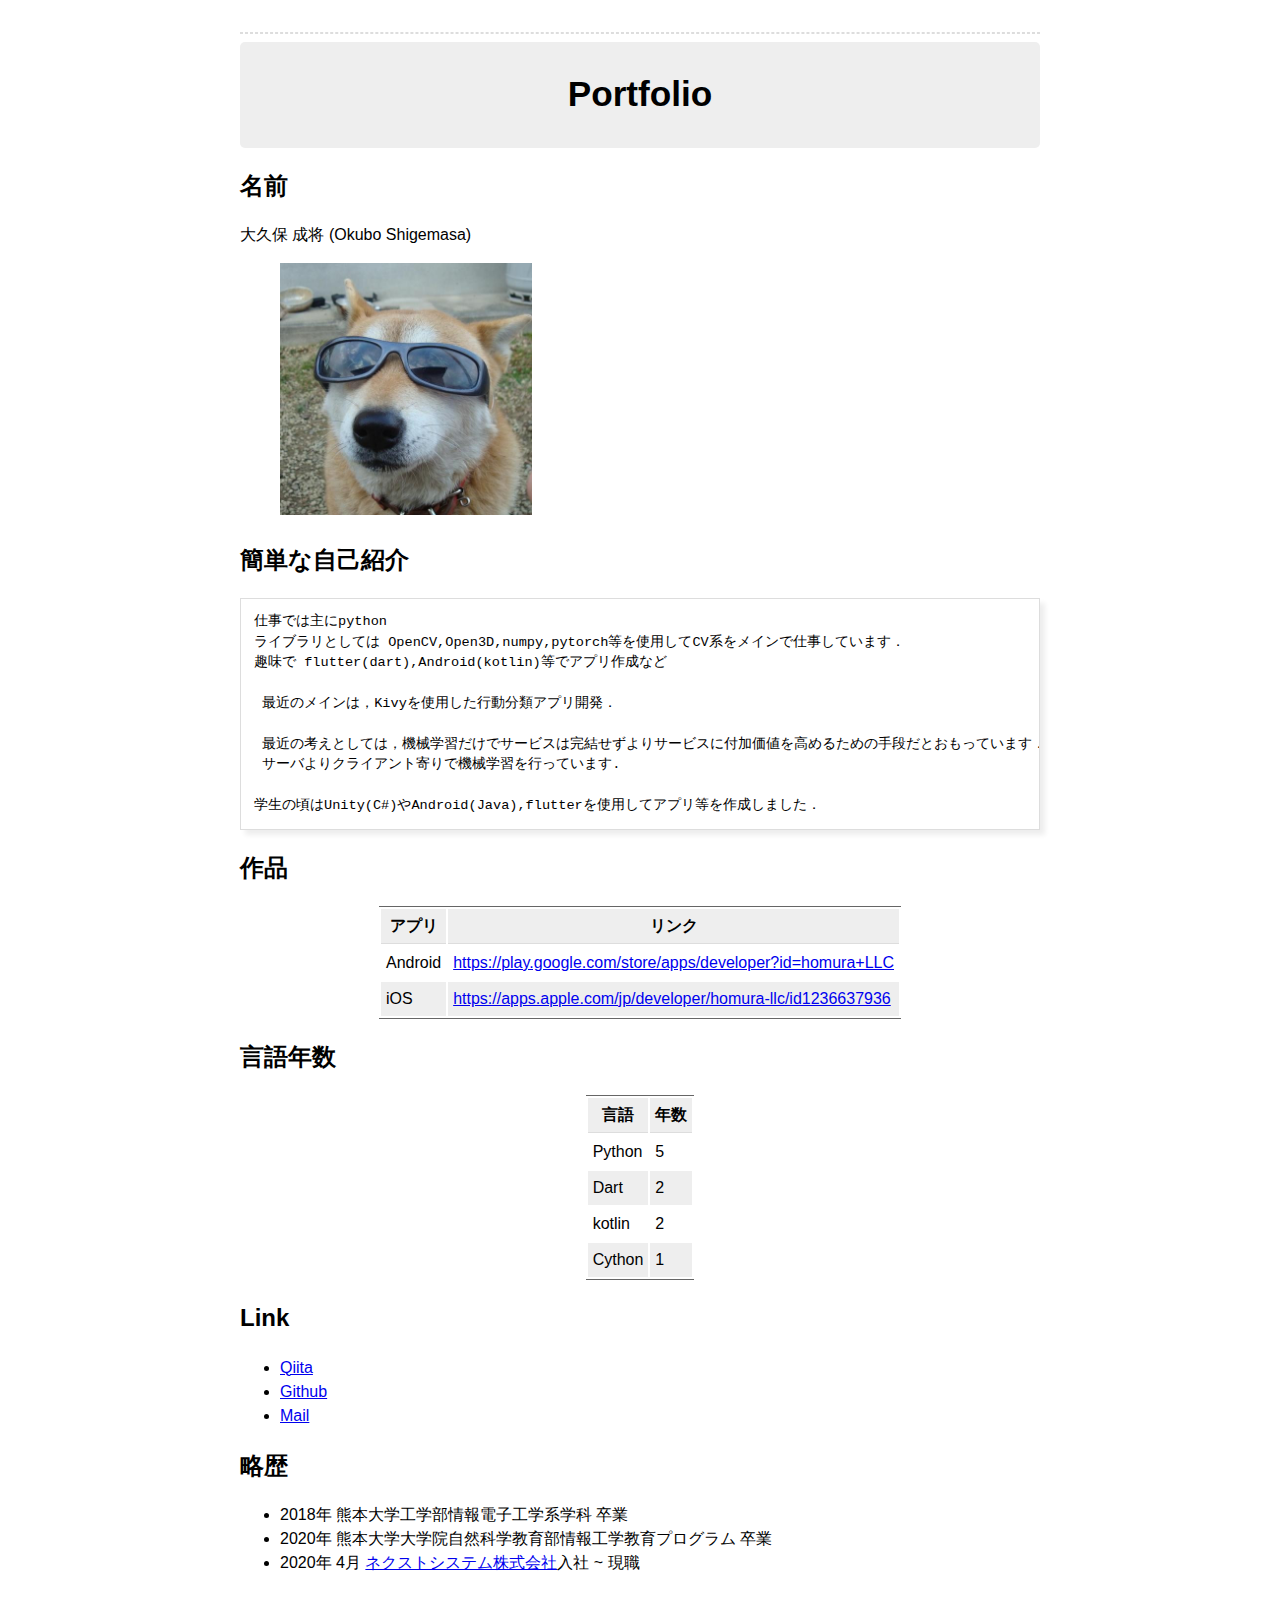
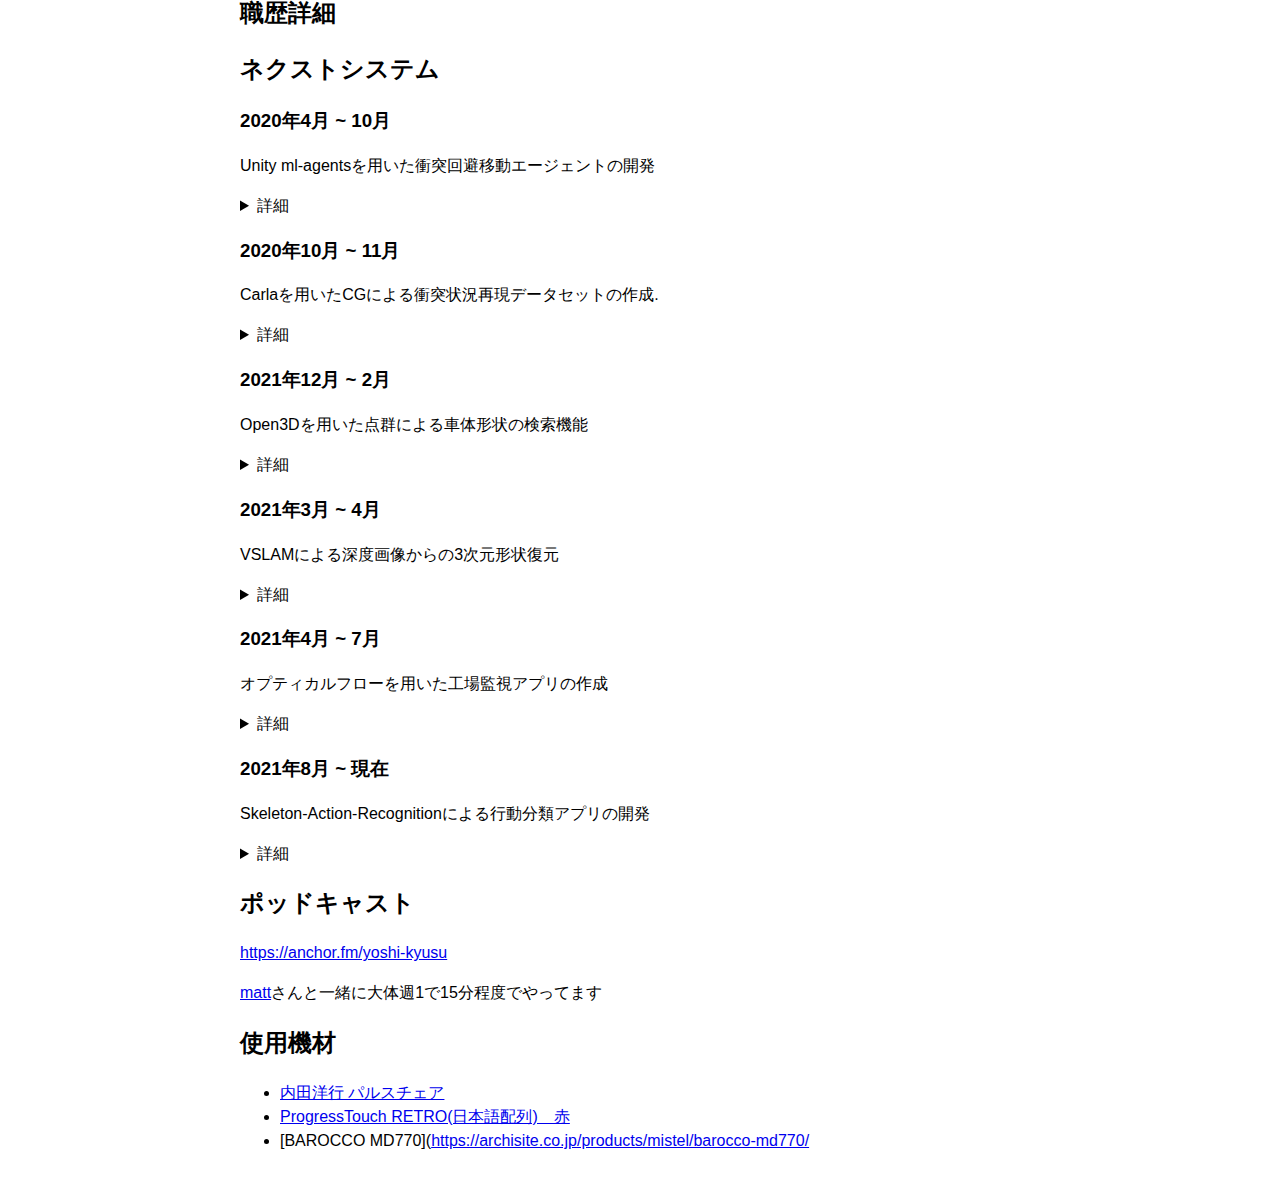
==== index.html @ 1620b9e2 "fix summary" ====
<!DOCTYPE html>
<html lang="ja-jp">
  <head>
    <meta charset="utf-8">
    <meta name="viewport" content="width=device-width, initial-scale=1">
    <title>Portfolio | ポートフォリオ</title>
    <link rel="stylesheet" href="/css/style.css" />
    <link rel="stylesheet" href="/css/fonts.css" />
    
  </head>

  <body>
    <nav>
    <ul class="menu">
      
    </ul>
    <hr/>
    </nav>

<div class="article-meta">
<h1><span class="title">Portfolio</span></h1>


</div>

<main>
<h2 id="名前">名前</h2>
<p>大久保 成将 (Okubo Shigemasa)</p>
<figure><img src="chao.jpg" width="35%"/>
</figure>

<h2 id="簡単な自己紹介">簡単な自己紹介</h2>
<pre tabindex="0"><code>仕事では主にpython 
ライブラリとしては OpenCV,Open3D,numpy,pytorch等を使用してCV系をメインで仕事しています．
趣味で flutter(dart),Android(kotlin)等でアプリ作成など

 最近のメインは，Kivyを使用した行動分類アプリ開発．
 
 最近の考えとしては，機械学習だけでサービスは完結せずよりサービスに付加価値を高めるための手段だとおもっています． 
 サーバよりクライアント寄りで機械学習を行っています.　

学生の頃はUnity(C#)やAndroid(Java),flutterを使用してアプリ等を作成しました．
</code></pre><h2 id="作品">作品</h2>
<table>
<thead>
<tr>
<th>アプリ</th>
<th>リンク</th>
</tr>
</thead>
<tbody>
<tr>
<td>Android</td>
<td><a href="https://play.google.com/store/apps/developer?id=homura+LLC">https://play.google.com/store/apps/developer?id=homura+LLC</a></td>
</tr>
<tr>
<td>iOS</td>
<td><a href="https://apps.apple.com/jp/developer/homura-llc/id1236637936">https://apps.apple.com/jp/developer/homura-llc/id1236637936</a></td>
</tr>
</tbody>
</table>
<h2 id="言語年数">言語年数</h2>
<table>
<thead>
<tr>
<th>言語</th>
<th>年数</th>
</tr>
</thead>
<tbody>
<tr>
<td>Python</td>
<td>5</td>
</tr>
<tr>
<td>Dart</td>
<td>2</td>
</tr>
<tr>
<td>kotlin</td>
<td>2</td>
</tr>
<tr>
<td>Cython</td>
<td>1</td>
</tr>
</tbody>
</table>
<h2 id="link">Link</h2>
<ul>
<li><a href="https://qiita.com/Alt_Shift_N">Qiita</a></li>
<li><a href="https://github.com/OhkuboSGMS">Github</a></li>
<li><a href="mailto:ginger.os777146th@gmail.com">Mail</a></li>
</ul>
<h2 id="略歴">略歴</h2>
<ul>
<li>2018年 熊本大学工学部情報電子工学系学科 卒業</li>
<li>2020年 熊本大学大学院自然科学教育部情報工学教育プログラム 卒業</li>
<li>2020年 4月 <a href="https://www.next-system.com/">ネクストシステム株式会社</a>入社 ~ 現職</li>
</ul>
<h2 id="職歴詳細">職歴詳細</h2>
<h2 id="ネクストシステム">ネクストシステム</h2>
<h3 id="2020年4月--10月">2020年4月 ~ 10月</h3>
<p>Unity ml-agentsを用いた衝突回避移動エージェントの開発</p>
<details>
  <summary>詳細</summary>
<p>　<a href="https://github.com/Unity-Technologies/ml-agents">Unity ml-agents</a>を使用して，6軸ロボットアームの衝突回避エージェント作成.
バージョンは　<a href="https://github.com/Unity-Technologies/ml-agents/releases/tag/0.15.0">Beta 0.15.0</a>付近を使用.</p>
<h2 id="概要">概要</h2>
<p>6軸ロボットの先端を目標に対して障害物を避けるように移動するエージェントを強化学習を用いて汎用的なモデルを作成する．</p>
<h2 id="具体的な内容">具体的な内容</h2>
<p>各アクチュエータの加速度を行動として，ロボットアームを移動させる．
　Unityの物理環境内において，衝突判定のシミュレーションを行い，学習する．
　状態は各アクチュエータの角度，レイの衝突判定などを使用．</p>
<h2 id="結果">結果</h2>
<p>ある程度決まった状況では回避行動が可能になったが汎用的な動きを学習はできなかった．
　Unityでデフォルトで用意されている学習アルゴリズムでトライするに終わったため，より様々な手法を調査，論文等もロボットアームに関連する
　情報をより集めたうえで，どう始めるかも含めて検討していければより良い結果が残せたのではないかと考えられる.</p>
<p>　入社途中から参画したプロジェクトのため，既に用意されている状況から頑張るしかない状態もあった．　</p>
<p>当時のml-agetnドキュメントを翻訳した記事:　<a href="https://qiita.com/Alt_Shift_N/items/2c37fbb26d739b7f3046">リンク</a></p>
<p>使用ソフトウェア</p>
<ul>
<li>Unity</li>
<li>FinalIK</li>
<li>python</li>
<li>pytorch</li>
<li><a href="https://github.com/openai/baselines">baselines</a></li>
</ul>
</details>
<h3 id="2020年10月--11月">2020年10月 ~ 11月</h3>
<p>Carlaを用いたCGによる衝突状況再現データセットの作成.</p>
<details>
  <summary>詳細</summary>
<h2 id="heading">Heading</h2>
<ol>
<li>An entry</li>
<li>list
<ul>
<li>With some</li>
<li>sub entries</li>
</ul>
</li>
</ol>
</details>
<h3 id="2021年12月--2月">2021年12月 ~ 2月</h3>
<p>Open3Dを用いた点群による車体形状の検索機能</p>
<details>
  <summary>詳細</summary>
<h2 id="heading-1">Heading</h2>
<ol>
<li>An entry</li>
<li>list
<ul>
<li>With some</li>
<li>sub entries</li>
</ul>
</li>
</ol>
</details>
<h3 id="2021年3月--4月">2021年3月 ~ 4月</h3>
<p>VSLAMによる深度画像からの3次元形状復元</p>
<details>
  <summary>詳細</summary>
<h2 id="heading-2">Heading</h2>
<ol>
<li>An entry</li>
<li>list
<ul>
<li>With some</li>
<li>sub entries</li>
</ul>
</li>
</ol>
</details>
<h3 id="2021年4月--7月">2021年4月 ~ 7月</h3>
<p>オプティカルフローを用いた工場監視アプリの作成</p>
<details>
  <summary>詳細</summary>
<h2 id="heading-3">Heading</h2>
<ol>
<li>An entry</li>
<li>list
<ul>
<li>With some</li>
<li>sub entries</li>
</ul>
</li>
</ol>
</details>
<h3 id="2021年8月--現在">2021年8月 ~ 現在</h3>
<p>Skeleton-Action-Recognitionによる行動分類アプリの開発</p>
<details>
  <summary>詳細</summary>
<h2 id="heading-4">Heading</h2>
<ol>
<li>An entry</li>
<li>list
<ul>
<li>With some</li>
<li>sub entries</li>
</ul>
</li>
</ol>
</details>
<h2 id="ポッドキャスト">ポッドキャスト</h2>
<p><a href="https://anchor.fm/yoshi-kyusu">https://anchor.fm/yoshi-kyusu</a></p>
<p><a href="https://twitter.com/matt76t">matt</a>さんと一緒に大体週1で15分程度でやってます</p>
<h2 id="使用機材">使用機材</h2>
<ul>
<li><a href="https://office.uchida.co.jp/products/pulse/">内田洋行 パルスチェア</a></li>
<li><a href="https://archisite.co.jp/products/archiss/progres-touch/retro-jp/">ProgressTouch RETRO(日本語配列)　赤</a></li>
<li>[BAROCCO MD770](<a href="https://archisite.co.jp/products/mistel/barocco-md770/">https://archisite.co.jp/products/mistel/barocco-md770/</a>
　</li>
</ul>

</main>

  <footer>
  
  
  </footer>
  </body>
</html>
---- css/style.css ----
body {
  max-width: 800px;
  margin: auto;
  padding: 1em;
  line-height: 1.5;
}

/* header and footer areas */
.menu { padding: 0; }
.menu li { display: inline-block; }
.article-meta, .menu a {
  text-decoration: none;
  background: #eee;
  padding: 5px;
  border-radius: 5px;
}
.menu, .article-meta, footer { text-align: center; }
.title { font-size: 1.1em; }
footer a { text-decoration: none; }
hr {
  border-style: dashed;
  color: #ddd;
}

/* code */
pre {
  border: 1px solid #ddd;
  box-shadow: 5px 5px 5px #eee;
  padding: 1em;
  overflow-x: auto;
}
code { background: #f9f9f9; }
pre code { background: none; }

/* misc elements */
img, iframe, video { max-width: 100%; }
main { hyphens: auto; }
blockquote {
  background: #f9f9f9;
  border-left: 5px solid #ccc;
  padding: 3px 1em 3px;
}

table {
  margin: auto;
  border-top: 1px solid #666;
  border-bottom: 1px solid #666;
}
table thead th { border-bottom: 1px solid #ddd; }
th, td { padding: 5px; }
thead, tfoot, tr:nth-child(even) { background: #eee; }
---- css/fonts.css ----
body {
  font-family: Optima, Candara, Calibri, Arial, sans-serif;
}
code {
  font-family: "Lucida Console", Monaco, monospace;
  font-size: 85%;
}
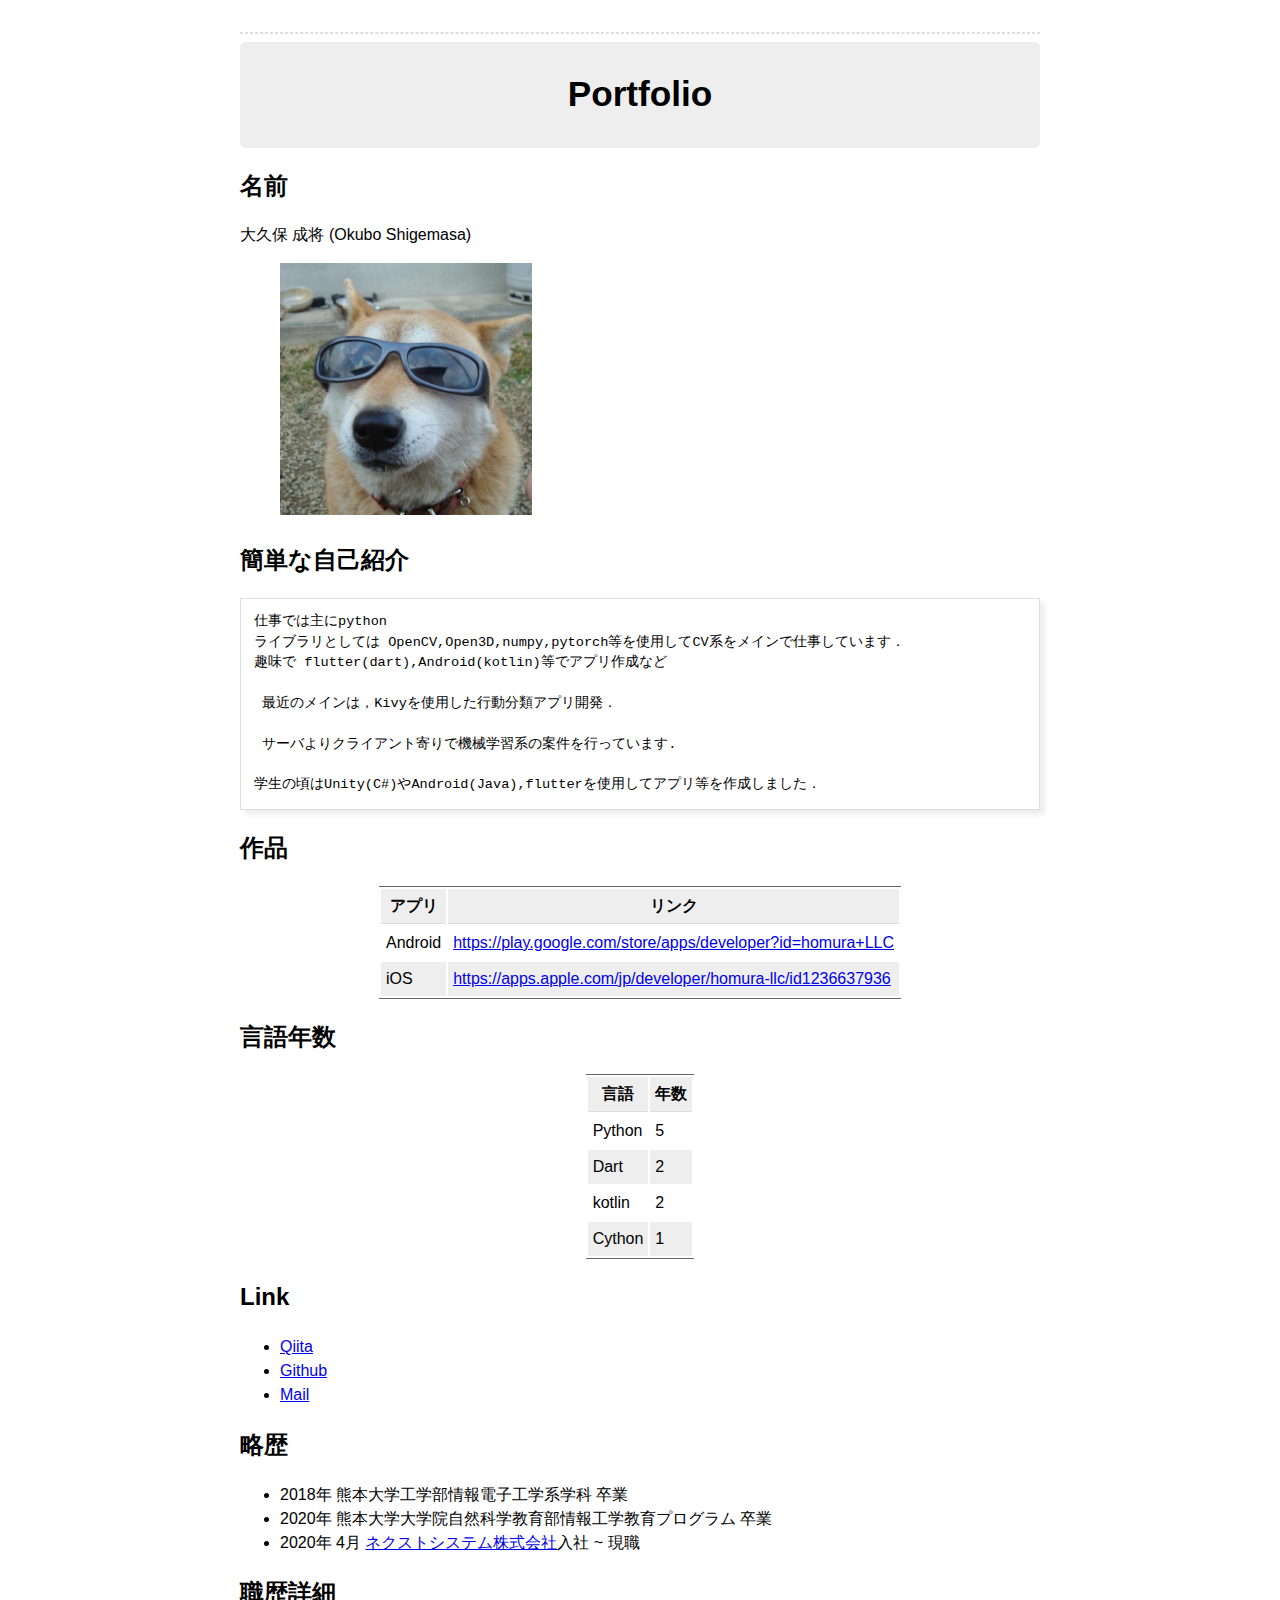
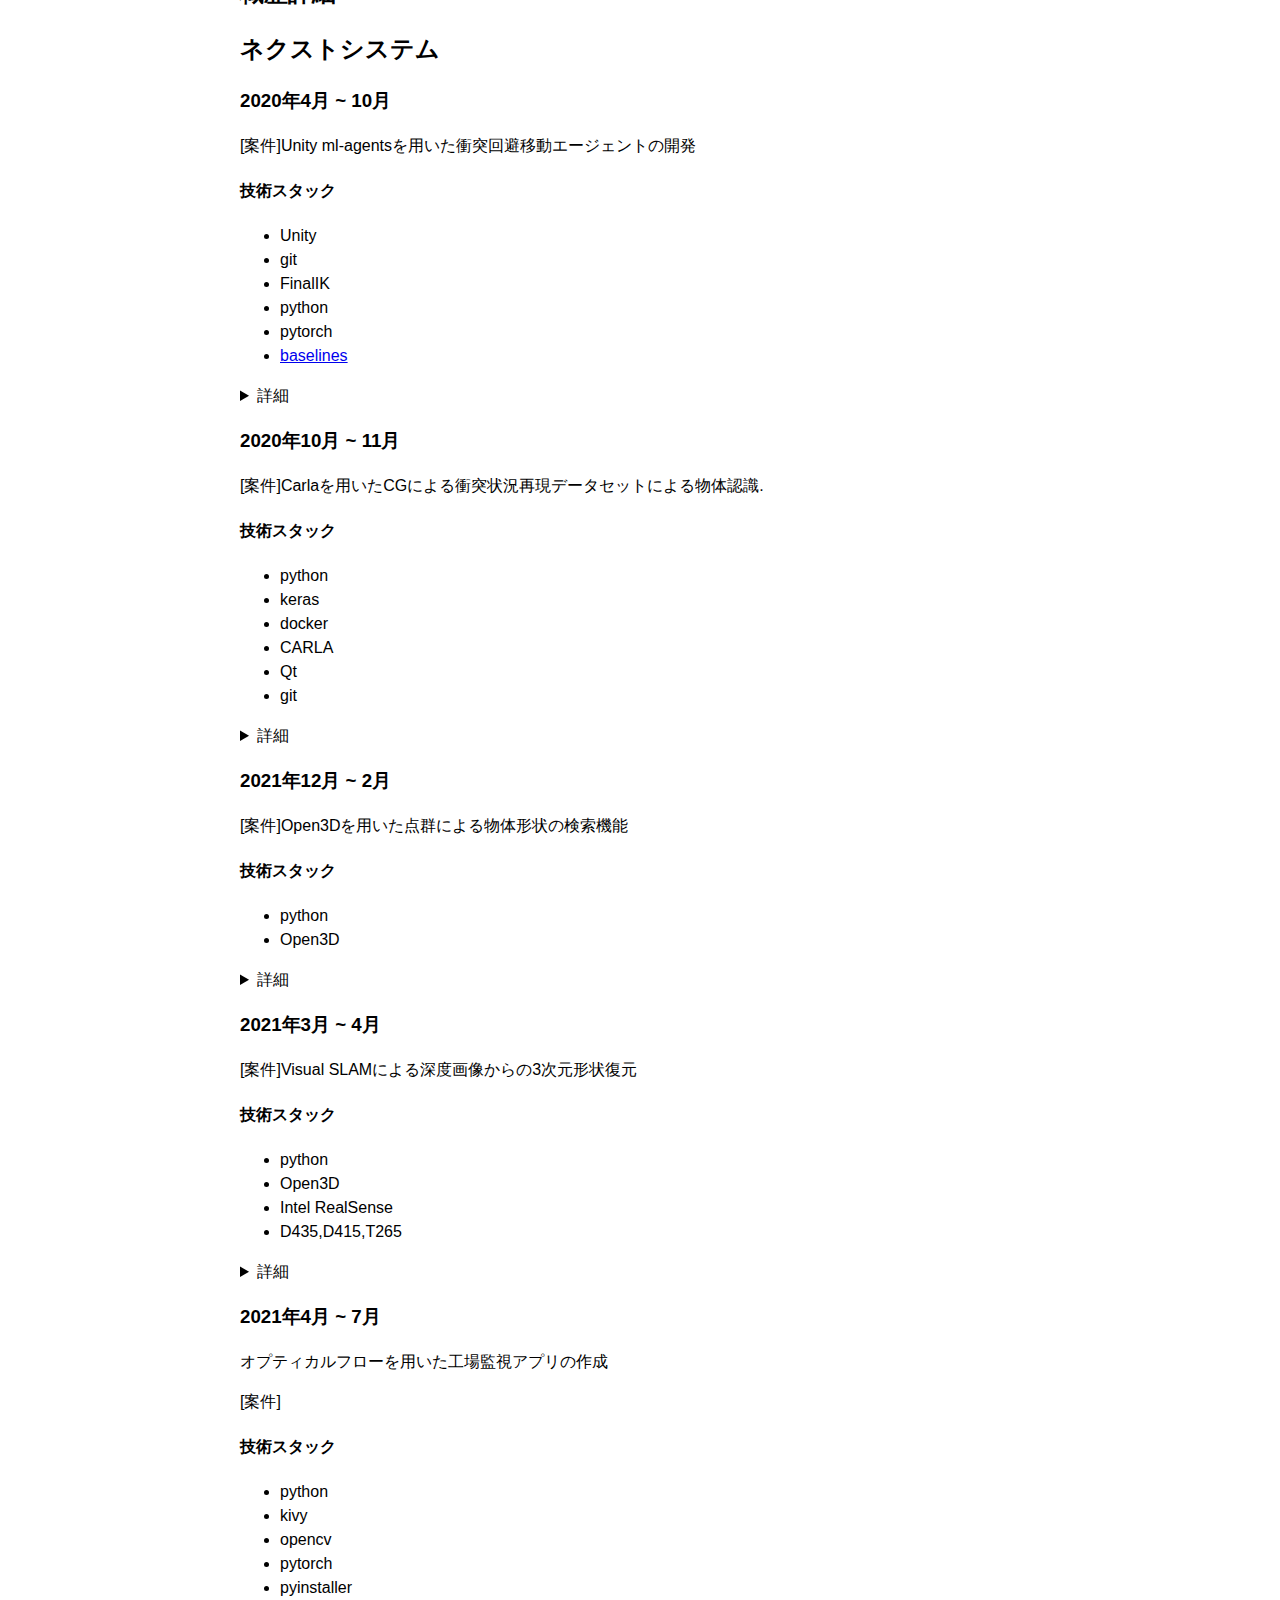
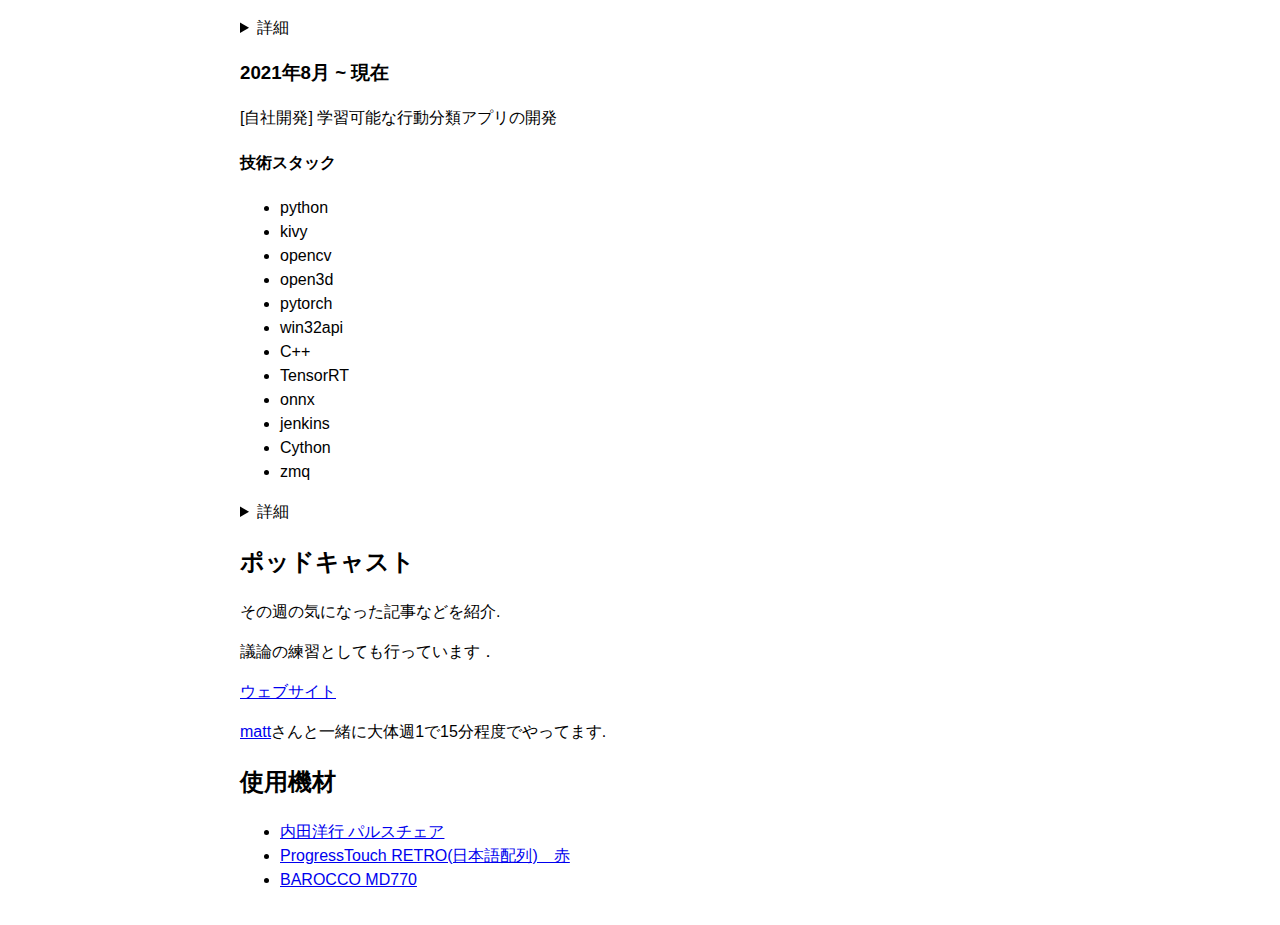
==== commit f6c4bae6: "add profile" ====
--- a/index.html
+++ b/index.html
@@ -36,8 +36,7 @@
 
  最近のメインは，Kivyを使用した行動分類アプリ開発．
  
- 最近の考えとしては，機械学習だけでサービスは完結せずよりサービスに付加価値を高めるための手段だとおもっています． 
- サーバよりクライアント寄りで機械学習を行っています.　
+ サーバよりクライアント寄りで機械学習系の案件を行っています.　
 
 学生の頃はUnity(C#)やAndroid(Java),flutterを使用してアプリ等を作成しました．
 </code></pre><h2 id="作品">作品</h2>
@@ -101,116 +100,349 @@
 <h2 id="職歴詳細">職歴詳細</h2>
 <h2 id="ネクストシステム">ネクストシステム</h2>
 <h3 id="2020年4月--10月">2020年4月 ~ 10月</h3>
-<p>Unity ml-agentsを用いた衝突回避移動エージェントの開発</p>
-<details>
-  <summary>詳細</summary>
-<p>　<a href="https://github.com/Unity-Technologies/ml-agents">Unity ml-agents</a>を使用して，6軸ロボットアームの衝突回避エージェント作成.
-バージョンは　<a href="https://github.com/Unity-Technologies/ml-agents/releases/tag/0.15.0">Beta 0.15.0</a>付近を使用.</p>
-<h2 id="概要">概要</h2>
-<p>6軸ロボットの先端を目標に対して障害物を避けるように移動するエージェントを強化学習を用いて汎用的なモデルを作成する．</p>
-<h2 id="具体的な内容">具体的な内容</h2>
-<p>各アクチュエータの加速度を行動として，ロボットアームを移動させる．
-　Unityの物理環境内において，衝突判定のシミュレーションを行い，学習する．
-　状態は各アクチュエータの角度，レイの衝突判定などを使用．</p>
-<h2 id="結果">結果</h2>
-<p>ある程度決まった状況では回避行動が可能になったが汎用的な動きを学習はできなかった．
-　Unityでデフォルトで用意されている学習アルゴリズムでトライするに終わったため，より様々な手法を調査，論文等もロボットアームに関連する
-　情報をより集めたうえで，どう始めるかも含めて検討していければより良い結果が残せたのではないかと考えられる.</p>
-<p>　入社途中から参画したプロジェクトのため，既に用意されている状況から頑張るしかない状態もあった．　</p>
-<p>当時のml-agetnドキュメントを翻訳した記事:　<a href="https://qiita.com/Alt_Shift_N/items/2c37fbb26d739b7f3046">リンク</a></p>
-<p>使用ソフトウェア</p>
+<p>[案件]Unity ml-agentsを用いた衝突回避移動エージェントの開発</p>
+<h4 id="技術スタック">技術スタック</h4>
 <ul>
 <li>Unity</li>
+<li>git</li>
 <li>FinalIK</li>
 <li>python</li>
 <li>pytorch</li>
 <li><a href="https://github.com/openai/baselines">baselines</a></li>
 </ul>
+<details>
+  <summary>詳細</summary>
+<p><a href="https://github.com/Unity-Technologies/ml-agents">Unity ml-agents</a>を使用して，6軸ロボットアームの衝突回避エージェント作成.
+バージョンは <a href="https://github.com/Unity-Technologies/ml-agents/releases/tag/0.15.0">Beta 0.15.0</a>付近を使用.</p>
+<h4 id="概要">概要</h4>
+<p>6軸ロボットの先端を目標に対して障害物を避けるように移動するエージェントを強化学習を用いて汎用的なモデルを作成する．</p>
+<h4 id="具体的な内容">具体的な内容</h4>
+<p>各アクチュエータの加速度を行動として，ロボットアームを移動させる．
+Unityの物理環境内において，衝突判定のシミュレーションを行い，学習する．
+状態は各アクチュエータの角度，レイの衝突判定などを使用．</p>
+<h4 id="チーム構成">チーム構成</h4>
+<table>
+<thead>
+<tr>
+<th>役割</th>
+<th>人数</th>
+</tr>
+</thead>
+<tbody>
+<tr>
+<td>マネージャ</td>
+<td>1</td>
+</tr>
+<tr>
+<td>エンジニア</td>
+<td>2</td>
+</tr>
+</tbody>
+</table>
+<h4 id="結果">結果</h4>
+<p>ある程度決まった状況では回避行動が可能になったが汎用的な動きを学習はできなかった．
+Unityでデフォルトで用意されている学習アルゴリズムでトライするに終わったため，より様々な手法を調査，論文等もロボットアームに関連する
+情報をより集めたうえで，どう始めるかも含めて検討していければより良い結果が残せたのではないかと考えられる.</p>
+<p>入社途中から参画したプロジェクトのため，既に用意されている状況から頑張るしかない状態もあった．</p>
+<p>当時のml-agentドキュメントを翻訳した記事: <a href="https://qiita.com/Alt_Shift_N/items/2c37fbb26d739b7f3046">リンク</a></p>
 </details>
 <h3 id="2020年10月--11月">2020年10月 ~ 11月</h3>
-<p>Carlaを用いたCGによる衝突状況再現データセットの作成.</p>
-<details>
-  <summary>詳細</summary>
-<h2 id="heading">Heading</h2>
-<ol>
-<li>An entry</li>
-<li>list
-<ul>
-<li>With some</li>
-<li>sub entries</li>
-</ul>
-</li>
-</ol>
+<p>[案件]Carlaを用いたCGによる衝突状況再現データセットによる物体認識.</p>
+<h4 id="技術スタック-1">技術スタック</h4>
+<ul>
+<li>python</li>
+<li>keras</li>
+<li>docker</li>
+<li>CARLA</li>
+<li>Qt</li>
+<li>git</li>
+</ul>
+<details>
+  <summary>詳細</summary>
+<h4 id="概要-1">概要</h4>
+<p>車載カメラによる発生しづらいシチュエーションデータをCGによる作成,精度向上検証.</p>
+<p>途中参加.</p>
+<h4 id="具体的な内容-1">具体的な内容</h4>
+<p>接触事故といった現実では 収集が難しい画像データを
+Unreal Engine製の自動運転フレームワークワークであるCARLAを用いて，現実的なCGデータとして生成．</p>
+<p>生成したCGデータを元データにミックスすることで精度向上を図る．</p>
+<p>主に，精度向上の指標確認機能，データセット品質確認，統計情報収集機能等を作成．</p>
+<h4 id="チーム構成-1">チーム構成</h4>
+<table>
+<thead>
+<tr>
+<th>役割</th>
+<th>人数</th>
+</tr>
+</thead>
+<tbody>
+<tr>
+<td>マネージャ</td>
+<td>1</td>
+</tr>
+<tr>
+<td>エンジニア</td>
+<td>3</td>
+</tr>
+<tr>
+<td>CGエンジニア</td>
+<td>1</td>
+</tr>
+</tbody>
+</table>
+<h4 id="結論">結論</h4>
+<p>このプロジェクトもまた途中参加のプロジェクトでプチ炎上気味だった．
+現実世界の映像とCG世界の間の誤差が大きく，目的となる現実世界での検出精度がなかなか上がらなかった．</p>
+<p>プログラム自体のバグ等もあり，前提とする環境自体の間違いやアノテーションの特殊性など要因となりうる原因は
+多岐にわたるため，それぞれについて報告して完了．</p>
 </details>
 <h3 id="2021年12月--2月">2021年12月 ~ 2月</h3>
-<p>Open3Dを用いた点群による車体形状の検索機能</p>
-<details>
-  <summary>詳細</summary>
-<h2 id="heading-1">Heading</h2>
-<ol>
-<li>An entry</li>
-<li>list
-<ul>
-<li>With some</li>
-<li>sub entries</li>
-</ul>
-</li>
-</ol>
+<p>[案件]Open3Dを用いた点群による物体形状の検索機能</p>
+<h4 id="技術スタック-2">技術スタック</h4>
+<ul>
+<li>python</li>
+<li>Open3D</li>
+</ul>
+<details>
+  <summary>詳細</summary>
+<h4 id="概要-2">概要</h4>
+<p>ICP位置合わせやFPFH特徴量等の古典的なアルゴリズムを用いて，物体形状検索システムを開発.</p>
+<h4 id="具体的な内容-2">具体的な内容</h4>
+<p>3Dメッシュデータ間の比較可能な機能を検討，作成．
+検索が可能になることによって，メッシュデータ付随する付加情報を取得可能．
+新規メッシュデータを作成時に以前のデータを参考にできるシステムが作成可能になる．</p>
+<p>Open3Dに実装されている位置合わせアルゴリズム，KDTree,FLANN,視覚化機能等を活用し開発．
+クライアントと開発の進捗状況の報告，方向性の検討等も行った．</p>
+<p>開発は1人で行った．</p>
+<h4 id="チーム構成-2">チーム構成</h4>
+<table>
+<thead>
+<tr>
+<th>役割</th>
+<th>人数</th>
+</tr>
+</thead>
+<tbody>
+<tr>
+<td>マネージャ</td>
+<td>1</td>
+</tr>
+<tr>
+<td>エンジニア</td>
+<td>1</td>
+</tr>
+</tbody>
+</table>
+<h4 id="結果-1">結果</h4>
+<p>最終的にpythonのCLIプログラムとして，まとめて納品．
+クライアントに満足してもらう結果が得られた．</p>
+<h4 id="参考資料">参考資料</h4>
+<table>
+<thead>
+<tr>
+<th>title</th>
+<th>url</th>
+</tr>
+</thead>
+<tbody>
+<tr>
+<td>3次元レジストレーションの基礎とOpen3Dを用いた3次元点群処理</td>
+<td><a href="https://www.slideshare.net/ttamaki/3open3d3">https://www.slideshare.net/ttamaki/3open3d3</a></td>
+</tr>
+<tr>
+<td>Open3D Doc</td>
+<td>　doc</td>
+</tr>
+<tr>
+<td>物体認識のための3次元特徴量とその周辺</td>
+<td><a href="http://isl.sist.chukyo-u.ac.jp/Archives/Nagoya-CV-PRML-2015March-Hashimoto.pdf">http://isl.sist.chukyo-u.ac.jp/Archives/Nagoya-CV-PRML-2015March-Hashimoto.pdf</a></td>
+</tr>
+</tbody>
+</table>
 </details>
 <h3 id="2021年3月--4月">2021年3月 ~ 4月</h3>
-<p>VSLAMによる深度画像からの3次元形状復元</p>
-<details>
-  <summary>詳細</summary>
-<h2 id="heading-2">Heading</h2>
-<ol>
-<li>An entry</li>
-<li>list
-<ul>
-<li>With some</li>
-<li>sub entries</li>
-</ul>
-</li>
-</ol>
+<p>[案件]Visual SLAMによる深度画像からの3次元形状復元</p>
+<h4 id="技術スタック-3">技術スタック</h4>
+<ul>
+<li>python</li>
+<li>Open3D</li>
+<li>Intel RealSense</li>
+<li>D435,D415,T265</li>
+</ul>
+<details>
+  <summary>詳細</summary>
+<h4 id="概要-3">概要</h4>
+<p>RealSenseを用いたRGBD動画像+トラッキングデータからローカルデバイスでの物体形状の3D復元.</p>
+<h4 id="具体的な内容-3">具体的な内容</h4>
+<p>ノートPCにに取り付けられたデプスセンサ(D415,D435)とトラッキングセンサ(T265)を用いて
+RGBDとPoseを取得.</p>
+<p>センサデータをOpen3DのReconstruction Systemを用いて3Dメッシュを生成．</p>
+<p>スキャンデータから生成したメッシュと元のCADデータを位置合わせして比較する．</p>
+<p>一連の作業をアプリケーションとして動作するよう作成．</p>
+<h4 id="チーム構成-3">チーム構成</h4>
+<table>
+<thead>
+<tr>
+<th>役割</th>
+<th>人数</th>
+</tr>
+</thead>
+<tbody>
+<tr>
+<td>マネージャ</td>
+<td>1</td>
+</tr>
+<tr>
+<td>エンジニア</td>
+<td>2</td>
+</tr>
+</tbody>
+</table>
+<h4 id="結論-1">結論</h4>
+<p>スキャン対象の物体の反射率や表面のテクスチャ，形状等によって生成データの
+精度が全くことなるため，できるだけテストケースの物体で正常にスキャンできるようパラメータを調整.
+納品．</p>
 </details>
 <h3 id="2021年4月--7月">2021年4月 ~ 7月</h3>
 <p>オプティカルフローを用いた工場監視アプリの作成</p>
-<details>
-  <summary>詳細</summary>
-<h2 id="heading-3">Heading</h2>
-<ol>
-<li>An entry</li>
-<li>list
-<ul>
-<li>With some</li>
-<li>sub entries</li>
-</ul>
-</li>
-</ol>
+<p>[案件]</p>
+<h4 id="技術スタック-4">技術スタック</h4>
+<ul>
+<li>python</li>
+<li>kivy</li>
+<li>opencv</li>
+<li>pytorch</li>
+<li>pyinstaller</li>
+</ul>
+<details>
+  <summary>詳細</summary>
+<h4 id="概要-4">概要</h4>
+<p>工場の誤動作検出アプリケーションの作成.</p>
+<h4 id="具体的な内容-4">具体的な内容</h4>
+<p>工場内の作業レーンが誤動作でストップする問題があり，問題を検出するアプリケーションを作成．
+画像ベースの異常検出等のアルゴリズム等を検討．
+最終的にオプティカルフローによる移動検出による停止検出でアプリケーションを作成．
+アプリケーションを作成するにあたって，pythonでGUIアプリを作成可能なkivyを採用．</p>
+<p>アプリ内でIPカメラ設定機能，検出機能，検出結果を出力等の監視アプリとしての一通りの機能を作成．
+検出箇所のマスク機能，クロップ機能なども開発．
+opencvでcudaの機能を使うため，cudaをwindowsでカスタムでビルド.
+アプリケーションとして納品する際にはpyinstallerを用いてビルド，exe形式で納品．</p>
+<p>同案件に参加した新入社員に対しても指導を行う．</p>
+<p>開発のメインを担当.</p>
+<h4 id="チーム構成-4">チーム構成</h4>
+<table>
+<thead>
+<tr>
+<th>役割</th>
+<th>人数</th>
+</tr>
+</thead>
+<tbody>
+<tr>
+<td>マネージャ</td>
+<td>1</td>
+</tr>
+<tr>
+<td>エンジニア</td>
+<td>2</td>
+</tr>
+</tbody>
+</table>
+<h4 id="結論-2">結論</h4>
+<p>GUIアプリケーションとして納品．
+クライアントに満足してもらえる結果が得られた．
+アプリケーションとして必要なGUIの構造，os周辺，デバイス，動画コーデックなど総合的なスキルが必要となり，本案件で
+かなり広範囲の経験と知見が得られた．
+このアプリは次に紹介する自社開発の原型ともなるアプリケーションになった．</p>
 </details>
 <h3 id="2021年8月--現在">2021年8月 ~ 現在</h3>
-<p>Skeleton-Action-Recognitionによる行動分類アプリの開発</p>
-<details>
-  <summary>詳細</summary>
-<h2 id="heading-4">Heading</h2>
-<ol>
-<li>An entry</li>
-<li>list
-<ul>
-<li>With some</li>
-<li>sub entries</li>
-</ul>
-</li>
-</ol>
+<p>[自社開発]  学習可能な行動分類アプリの開発</p>
+<h4 id="技術スタック-5">技術スタック</h4>
+<ul>
+<li>python</li>
+<li>kivy</li>
+<li>opencv</li>
+<li>open3d</li>
+<li>pytorch</li>
+<li>win32api</li>
+<li>C++</li>
+<li>TensorRT</li>
+<li>onnx</li>
+<li>jenkins</li>
+<li>Cython</li>
+<li>zmq</li>
+</ul>
+<details>
+  <summary>詳細</summary>
+<h4 id="概要-5">概要</h4>
+<p>ユーザ側でローカルに行動分類のアノテーション，学習，推論が可能なオールインワンアプリケーションの開発.</p>
+<h4 id="具体的な内容-5">具体的な内容</h4>
+<p>骨格推定を利用した行動分類アプリケーションの開発を目的として，
+解決タスクの調査，アルゴリズムの調査，検討，アプリケーション設計，実装，GUI作成，ビルドなど</p>
+<p>アプリケーションの作成にあたって必要となる作業を最初から終わりまですべてにメインで関わりました．</p>
+<h5 id="20218--10">2021/8 ~ 10</h5>
+<p>行動分類アルゴリズムの調査，動作検討</p>
+<h4 id="202111">2021/11</h4>
+<p>データ構造，変換機能，学習機能設計，実装</p>
+<h4 id="202212-1">2022/12 ~1</h4>
+<p>アプリケーションのドラフトをkivyで作成．アプリケーション構成の設計，実装</p>
+<p>案件で実際に利用，フィードバックをもらいなら実装を進めていく</p>
+<h4 id="20222--3">2022/2 ~ 3</h4>
+<p>デザイナーにGUIのデザインを調整してもらう．提供された画面に従って，GUIを修正．</p>
+<h4 id="20224--5">2022/4 ~ 5</h4>
+<p>アプリの動作の問題や機能の改善，マニュアルの作成等4~5人で修正を行う．
+jenkinsによるアプリケーションの自動ビルド機能の導入，スクリプトによりビルド処理の書き出し，
+giteaを用いたissueベースでの機能改善等.</p>
+<h4 id="20226--現在">2022/6 ~ 現在</h4>
+<p>2022年5月製品版公開,発売.
+現在も機能追加，バグ修正等をメインで継続.
+さらなる作業解析のアルゴリズム等の調査も継続中.</p>
+<h4 id="チーム構成-5">チーム構成</h4>
+<p>時期によって変動あり.</p>
+<table>
+<thead>
+<tr>
+<th>役割</th>
+<th>人数</th>
+</tr>
+</thead>
+<tbody>
+<tr>
+<td>マネージャ</td>
+<td>1</td>
+</tr>
+<tr>
+<td>エンジニア</td>
+<td>2~ 4</td>
+</tr>
+<tr>
+<td>広報</td>
+<td>2</td>
+</tr>
+<tr>
+<td>デザイナ</td>
+<td>2</td>
+</tr>
+<tr>
+<td>ローカライズ</td>
+<td>1</td>
+</tr>
+</tbody>
+</table>
+<h4 id="結論-3">結論</h4>
+<p>アプリケーションを製品としてパブリッシュ,本格的な複数人でのチーム開発を行う．</p>
+<p>問題の切り出しや再現方法，説明の仕方等，他人への情報の伝え方の難しさ，考え方の違い等を実感．</p>
 </details>
 <h2 id="ポッドキャスト">ポッドキャスト</h2>
-<p><a href="https://anchor.fm/yoshi-kyusu">https://anchor.fm/yoshi-kyusu</a></p>
-<p><a href="https://twitter.com/matt76t">matt</a>さんと一緒に大体週1で15分程度でやってます</p>
+<p>その週の気になった記事などを紹介.</p>
+<p>議論の練習としても行っています．</p>
+<p><a href="https://anchor.fm/yoshi-kyusu">ウェブサイト</a></p>
+<p><a href="https://twitter.com/matt76t">matt</a>さんと一緒に大体週1で15分程度でやってます.</p>
 <h2 id="使用機材">使用機材</h2>
 <ul>
 <li><a href="https://office.uchida.co.jp/products/pulse/">内田洋行 パルスチェア</a></li>
 <li><a href="https://archisite.co.jp/products/archiss/progres-touch/retro-jp/">ProgressTouch RETRO(日本語配列)　赤</a></li>
-<li>[BAROCCO MD770](<a href="https://archisite.co.jp/products/mistel/barocco-md770/">https://archisite.co.jp/products/mistel/barocco-md770/</a>
-　</li>
+<li><a href="https://archisite.co.jp/products/mistel/barocco-md770/">BAROCCO MD770</a></li>
 </ul>
 
 </main>
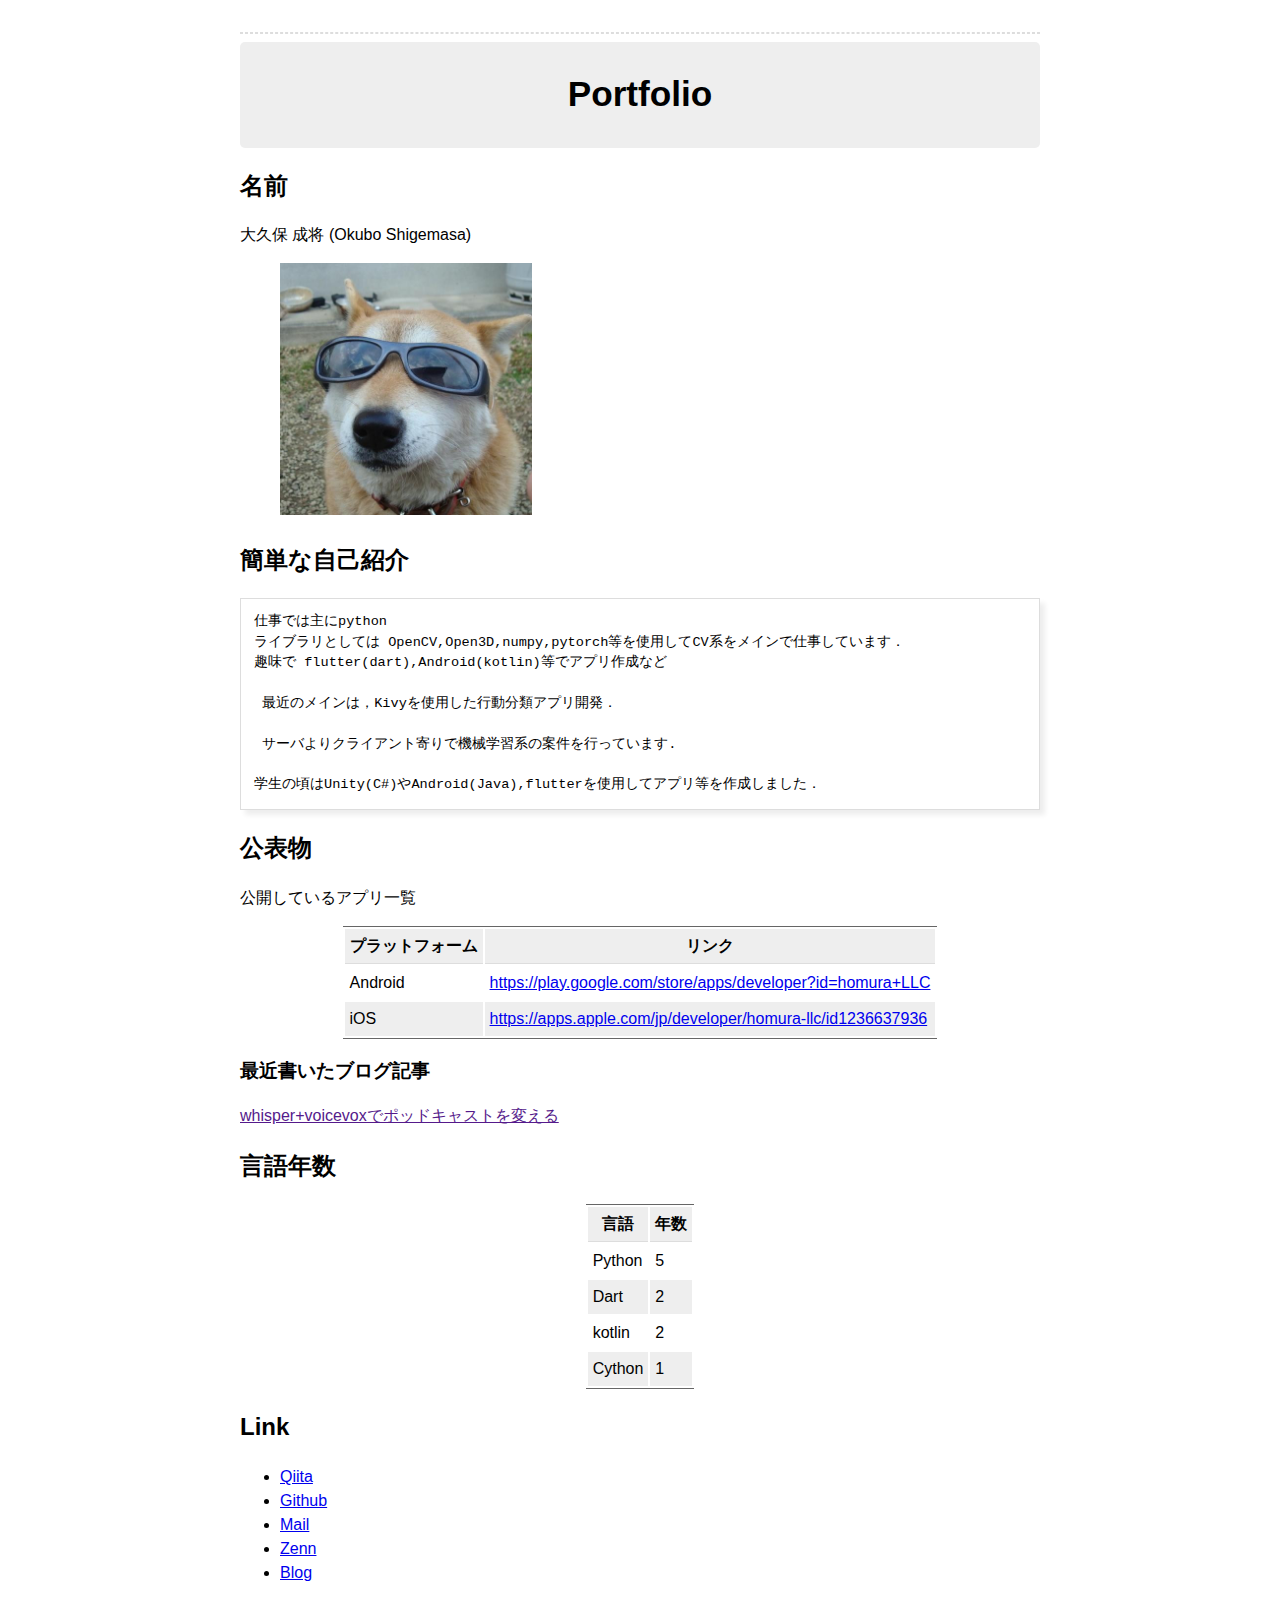
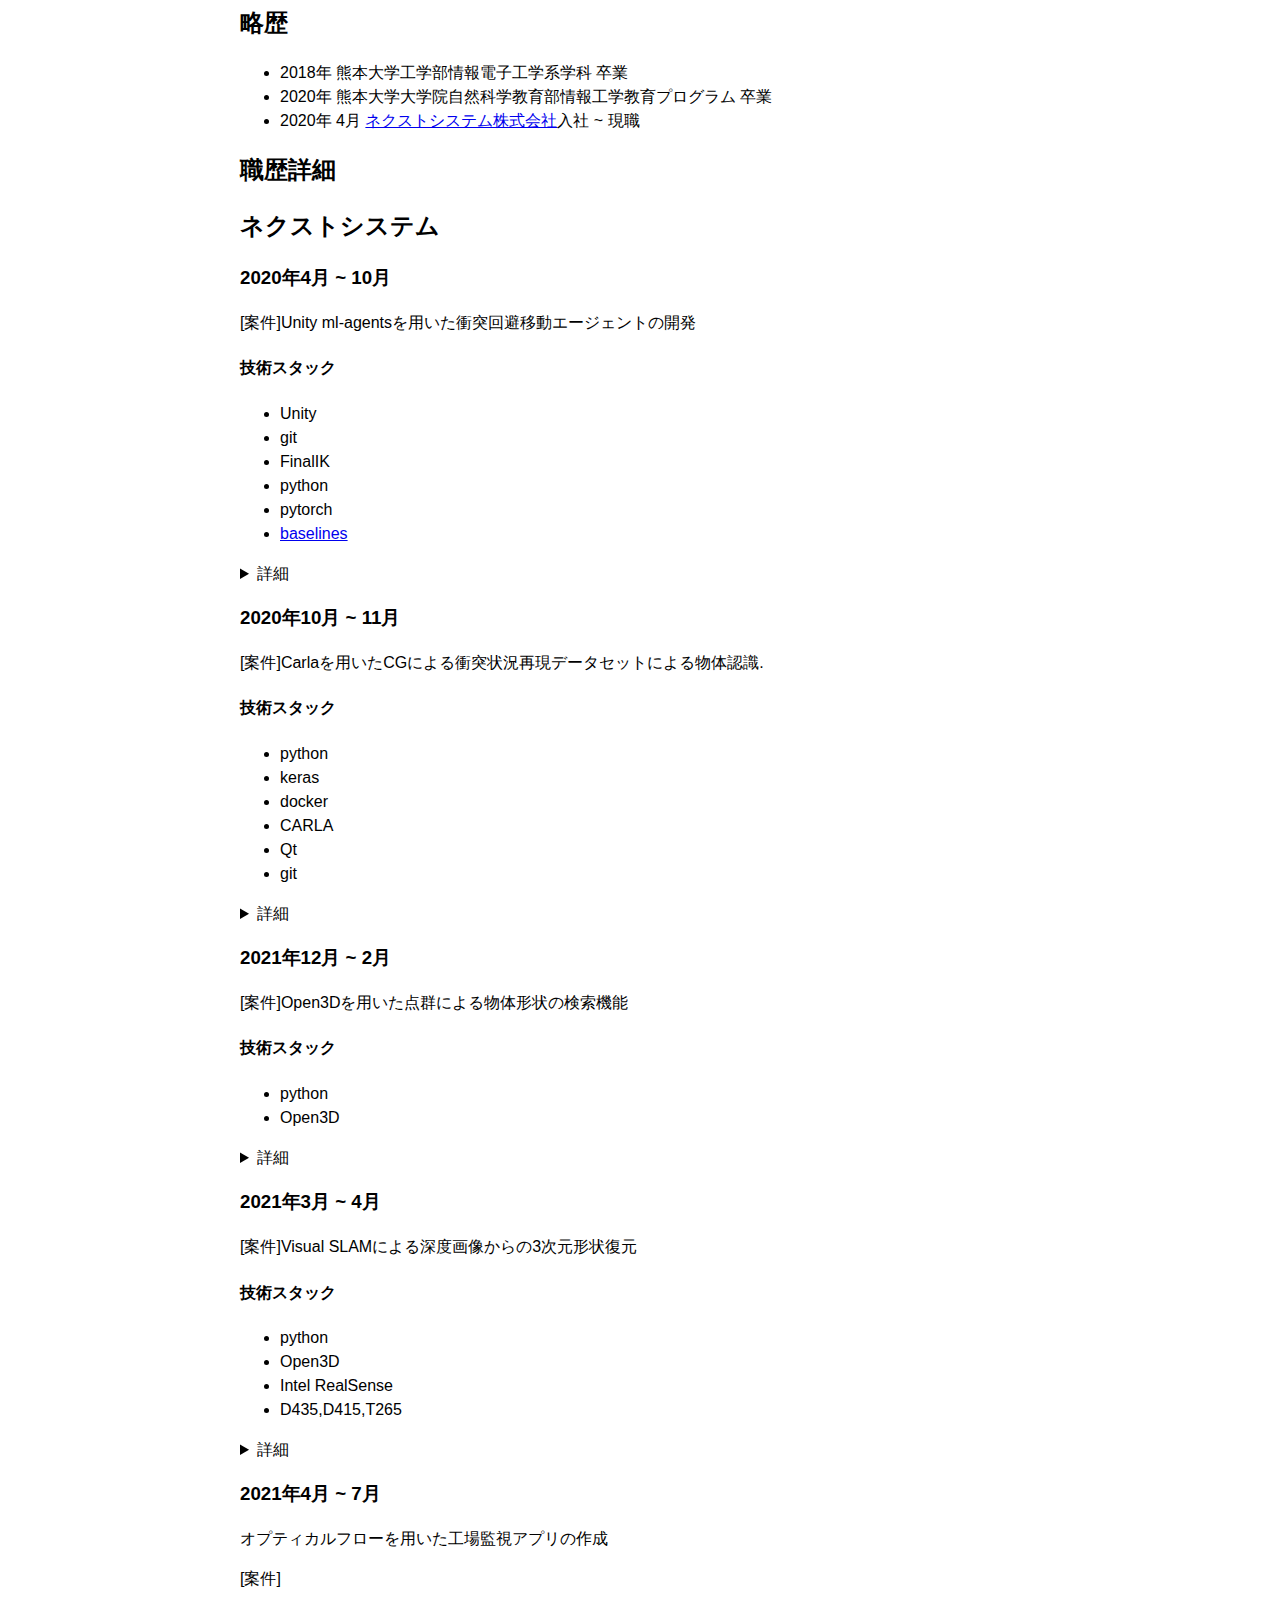
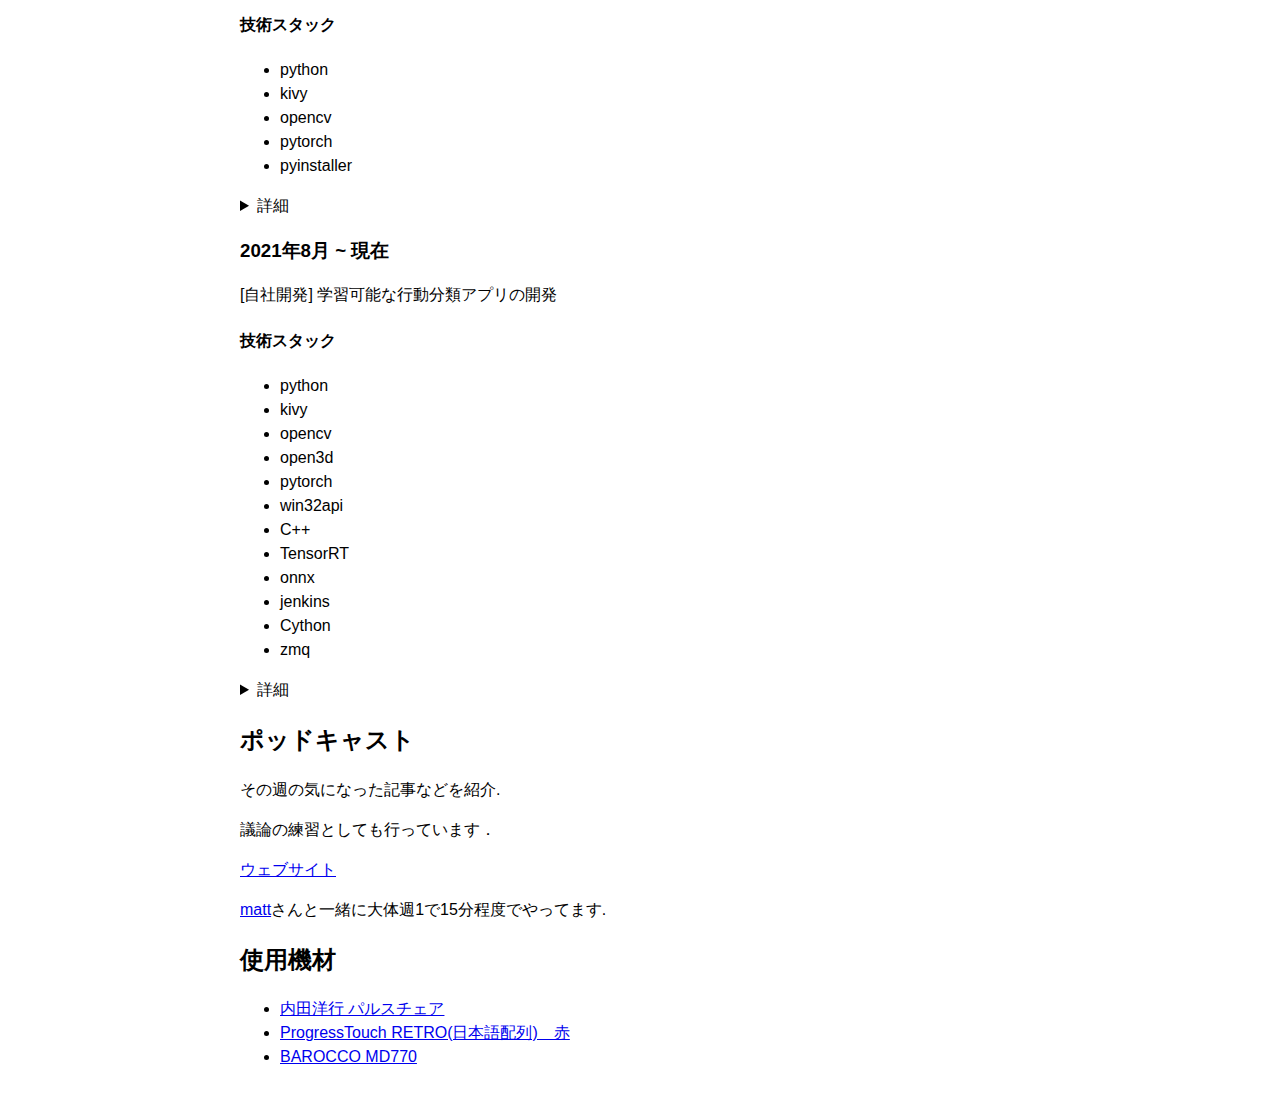
==== commit 358eecc8: "update & build" ====
--- a/index.html
+++ b/index.html
@@ -39,11 +39,12 @@
  サーバよりクライアント寄りで機械学習系の案件を行っています.　
 
 学生の頃はUnity(C#)やAndroid(Java),flutterを使用してアプリ等を作成しました．
-</code></pre><h2 id="作品">作品</h2>
-<table>
-<thead>
-<tr>
-<th>アプリ</th>
+</code></pre><h2 id="公表物">公表物</h2>
+<p>公開しているアプリ一覧</p>
+<table>
+<thead>
+<tr>
+<th>プラットフォーム</th>
 <th>リンク</th>
 </tr>
 </thead>
@@ -58,6 +59,8 @@
 </tr>
 </tbody>
 </table>
+<h3 id="最近書いたブログ記事">最近書いたブログ記事</h3>
+<p><a href="">whisper+voicevoxでポッドキャストを変える</a></p>
 <h2 id="言語年数">言語年数</h2>
 <table>
 <thead>
@@ -90,6 +93,8 @@
 <li><a href="https://qiita.com/Alt_Shift_N">Qiita</a></li>
 <li><a href="https://github.com/OhkuboSGMS">Github</a></li>
 <li><a href="mailto:ginger.os777146th@gmail.com">Mail</a></li>
+<li><a href="https://zenn.dev/alt_shift_n">Zenn</a></li>
+<li><a href="https://ohkubosgms.hatenablog.com/">Blog</a></li>
 </ul>
 <h2 id="略歴">略歴</h2>
 <ul>
@@ -274,7 +279,7 @@
 <h4 id="概要-3">概要</h4>
 <p>RealSenseを用いたRGBD動画像+トラッキングデータからローカルデバイスでの物体形状の3D復元.</p>
 <h4 id="具体的な内容-3">具体的な内容</h4>
-<p>ノートPCにに取り付けられたデプスセンサ(D415,D435)とトラッキングセンサ(T265)を用いて
+<p>ノートPCに取り付けられたデプスセンサ(D415,D435)とトラッキングセンサ(T265)を用いて
 RGBDとPoseを取得.</p>
 <p>センサデータをOpen3DのReconstruction Systemを用いて3Dメッシュを生成．</p>
 <p>スキャンデータから生成したメッシュと元のCADデータを位置合わせして比較する．</p>
@@ -432,6 +437,8 @@
 <h4 id="結論-3">結論</h4>
 <p>アプリケーションを製品としてパブリッシュ,本格的な複数人でのチーム開発を行う．</p>
 <p>問題の切り出しや再現方法，説明の仕方等，他人への情報の伝え方の難しさ，考え方の違い等を実感．</p>
+<p>チームとしていかに効率よく開発を行うための方法などを考える機会が得られた．</p>
+<p>ただ，その機会を生かせる立場ではないため，最近思うところがあります．</p>
 </details>
 <h2 id="ポッドキャスト">ポッドキャスト</h2>
 <p>その週の気になった記事などを紹介.</p>
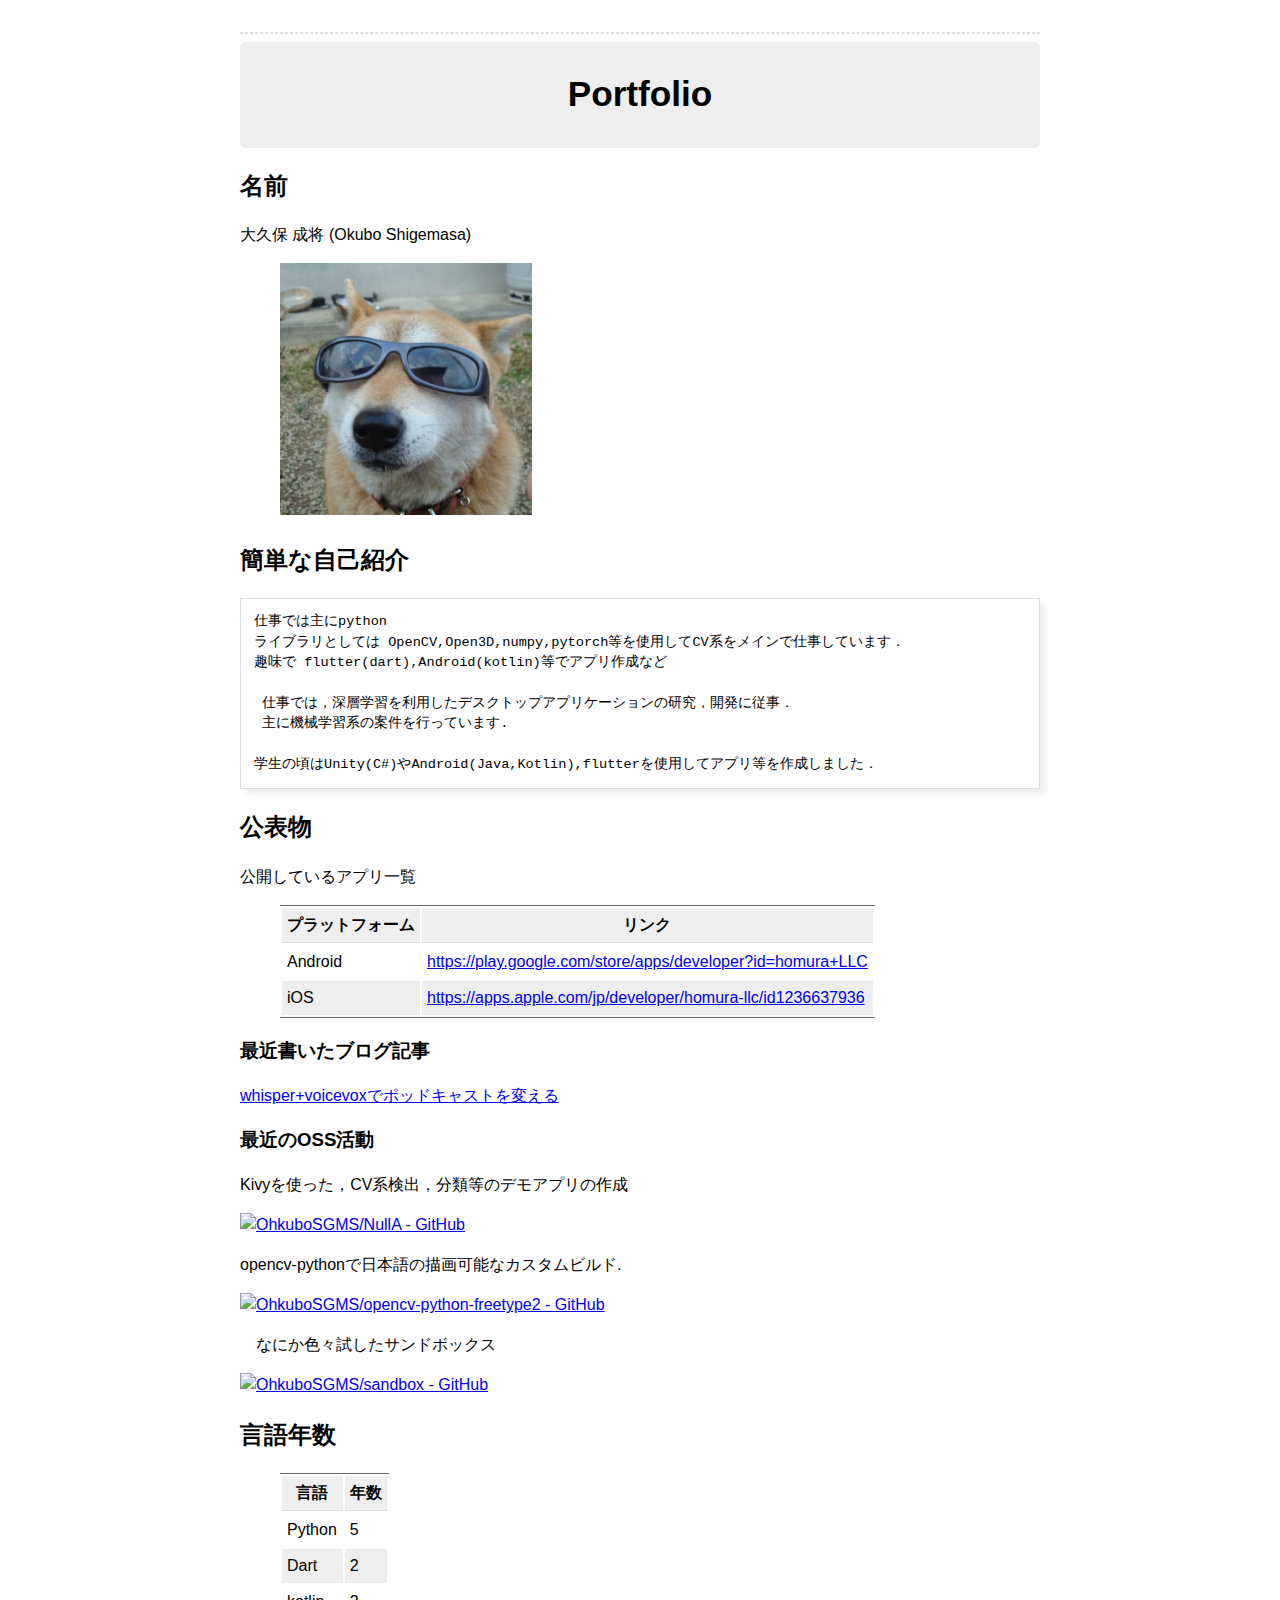
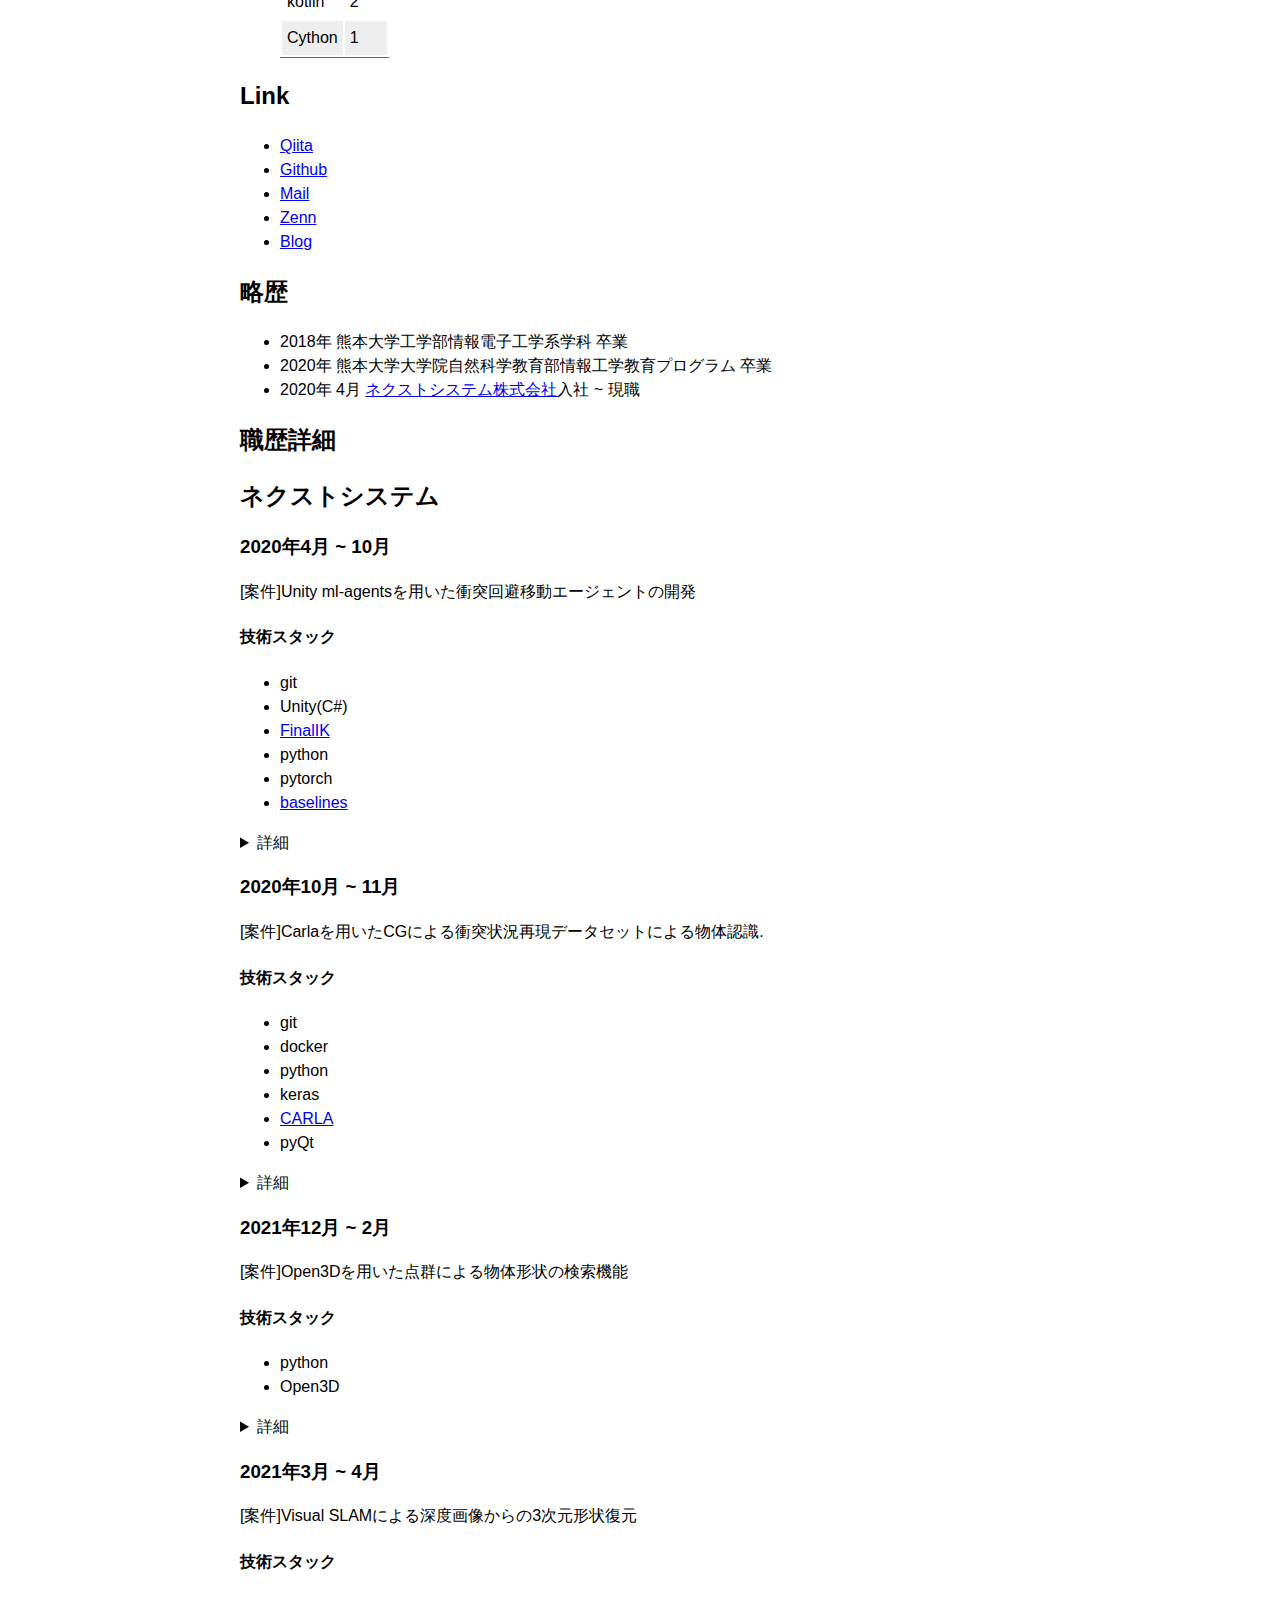
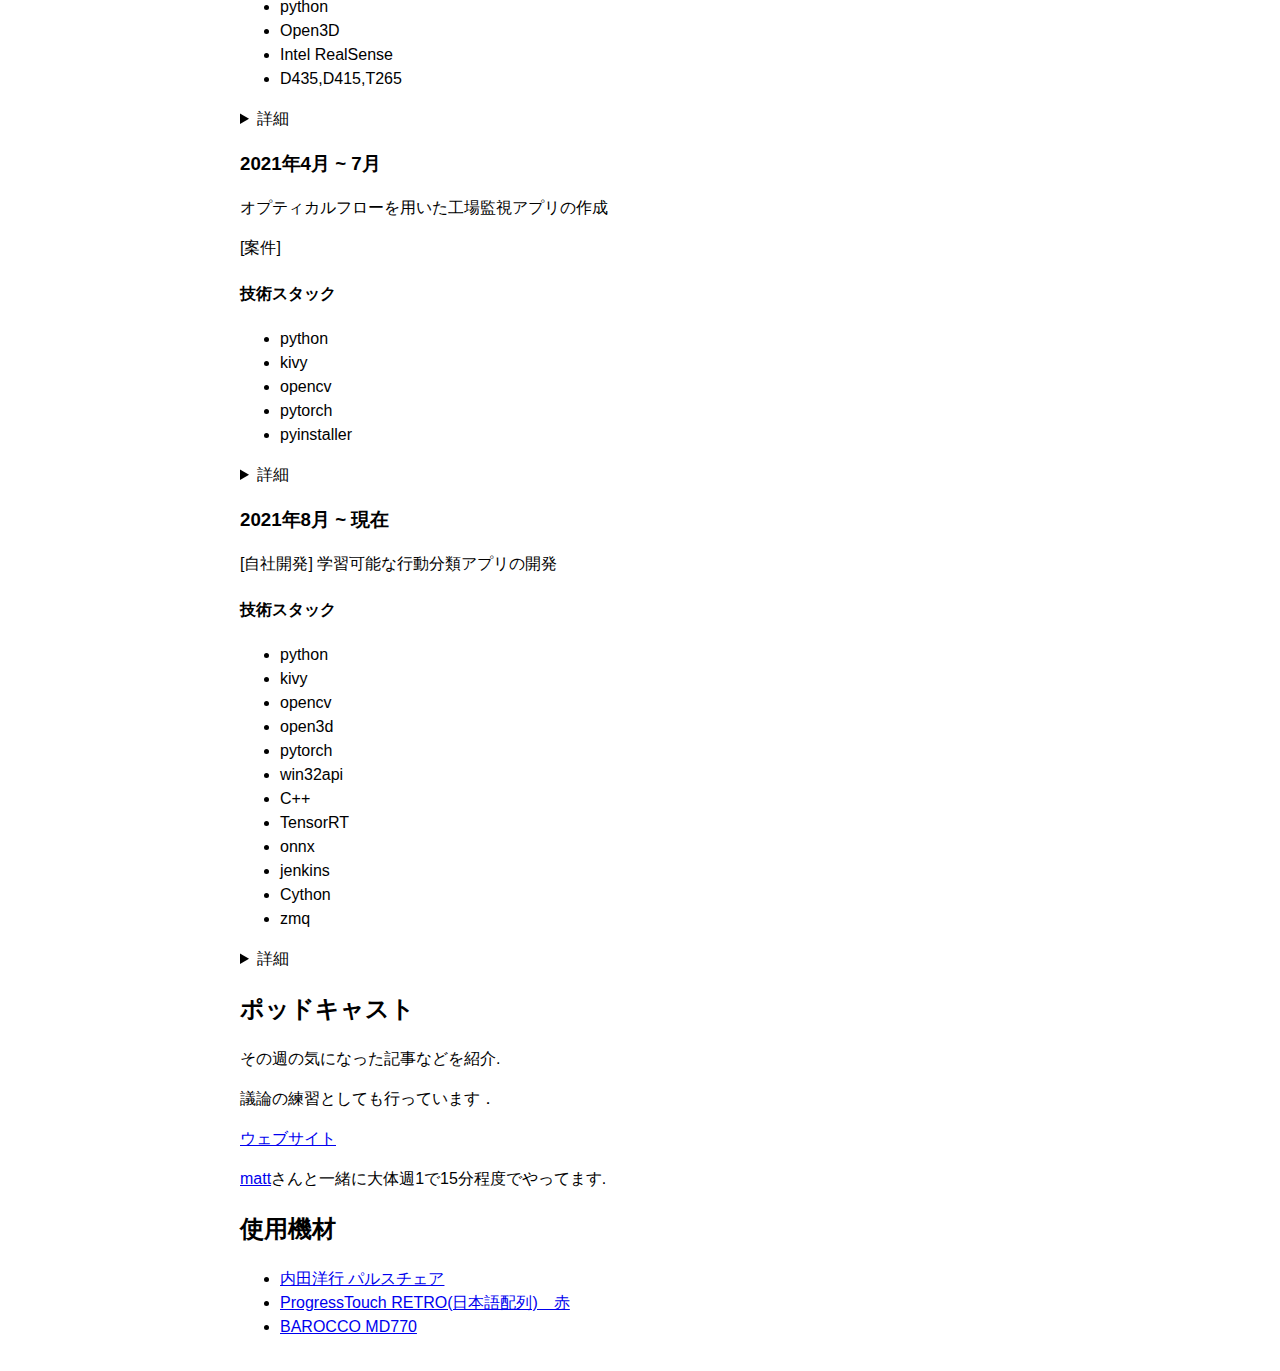
==== commit e034e7da: "update style ,content" ====
--- a/index.html
+++ b/index.html
@@ -34,11 +34,10 @@
 ライブラリとしては OpenCV,Open3D,numpy,pytorch等を使用してCV系をメインで仕事しています．
 趣味で flutter(dart),Android(kotlin)等でアプリ作成など
 
- 最近のメインは，Kivyを使用した行動分類アプリ開発．
- 
- サーバよりクライアント寄りで機械学習系の案件を行っています.　
-
-学生の頃はUnity(C#)やAndroid(Java),flutterを使用してアプリ等を作成しました．
+ 仕事では，深層学習を利用したデスクトップアプリケーションの研究，開発に従事．
+ 主に機械学習系の案件を行っています.　
+
+学生の頃はUnity(C#)やAndroid(Java,Kotlin),flutterを使用してアプリ等を作成しました．
 </code></pre><h2 id="公表物">公表物</h2>
 <p>公開しているアプリ一覧</p>
 <table>
@@ -60,7 +59,14 @@
 </tbody>
 </table>
 <h3 id="最近書いたブログ記事">最近書いたブログ記事</h3>
-<p><a href="">whisper+voicevoxでポッドキャストを変える</a></p>
+<p><a href="https://ohkubosgms.hatenablog.com/entry/whiser_voicevox">whisper+voicevoxでポッドキャストを変える</a></p>
+<h3 id="最近のoss活動">最近のOSS活動</h3>
+<p>Kivyを使った，CV系検出，分類等のデモアプリの作成</p>
+<p><a href="https://github.com/OhkuboSGMS/NullA"><img src="https://gh-card.dev/repos/OhkuboSGMS/NullA.svg" alt="OhkuboSGMS/NullA - GitHub"></a></p>
+<p>opencv-pythonで日本語の描画可能なカスタムビルド.</p>
+<p><a href="https://github.com/OhkuboSGMS/opencv-python-freetype2"><img src="https://gh-card.dev/repos/OhkuboSGMS/opencv-python-freetype2.svg" alt="OhkuboSGMS/opencv-python-freetype2 - GitHub"></a></p>
+<p>　なにか色々試したサンドボックス</p>
+<p><a href="https://github.com/OhkuboSGMS/sandbox"><img src="https://gh-card.dev/repos/OhkuboSGMS/sandbox.svg" alt="OhkuboSGMS/sandbox - GitHub"></a></p>
 <h2 id="言語年数">言語年数</h2>
 <table>
 <thead>
@@ -108,9 +114,9 @@
 <p>[案件]Unity ml-agentsを用いた衝突回避移動エージェントの開発</p>
 <h4 id="技術スタック">技術スタック</h4>
 <ul>
-<li>Unity</li>
 <li>git</li>
-<li>FinalIK</li>
+<li>Unity(C#)</li>
+<li><a href="http://root-motion.com/">FinalIK</a></li>
 <li>python</li>
 <li>pytorch</li>
 <li><a href="https://github.com/openai/baselines">baselines</a></li>
@@ -145,22 +151,22 @@
 </tbody>
 </table>
 <h4 id="結果">結果</h4>
+<p>プロジェクトは入社時に既に進行中のプロジェクトで途中から，強化学習の担当として参加．</p>
 <p>ある程度決まった状況では回避行動が可能になったが汎用的な動きを学習はできなかった．
 Unityでデフォルトで用意されている学習アルゴリズムでトライするに終わったため，より様々な手法を調査，論文等もロボットアームに関連する
 情報をより集めたうえで，どう始めるかも含めて検討していければより良い結果が残せたのではないかと考えられる.</p>
-<p>入社途中から参画したプロジェクトのため，既に用意されている状況から頑張るしかない状態もあった．</p>
 <p>当時のml-agentドキュメントを翻訳した記事: <a href="https://qiita.com/Alt_Shift_N/items/2c37fbb26d739b7f3046">リンク</a></p>
 </details>
 <h3 id="2020年10月--11月">2020年10月 ~ 11月</h3>
 <p>[案件]Carlaを用いたCGによる衝突状況再現データセットによる物体認識.</p>
 <h4 id="技術スタック-1">技術スタック</h4>
 <ul>
+<li>git</li>
+<li>docker</li>
 <li>python</li>
 <li>keras</li>
-<li>docker</li>
-<li>CARLA</li>
-<li>Qt</li>
-<li>git</li>
+<li><a href="https://carla.org/">CARLA</a></li>
+<li>pyQt</li>
 </ul>
 <details>
   <summary>詳細</summary>
--- a/css/style.css
+++ b/css/style.css
@@ -42,7 +42,7 @@
 }
 
 table {
-  margin: auto;
+  margin-left: 5%;
   border-top: 1px solid #666;
   border-bottom: 1px solid #666;
 }
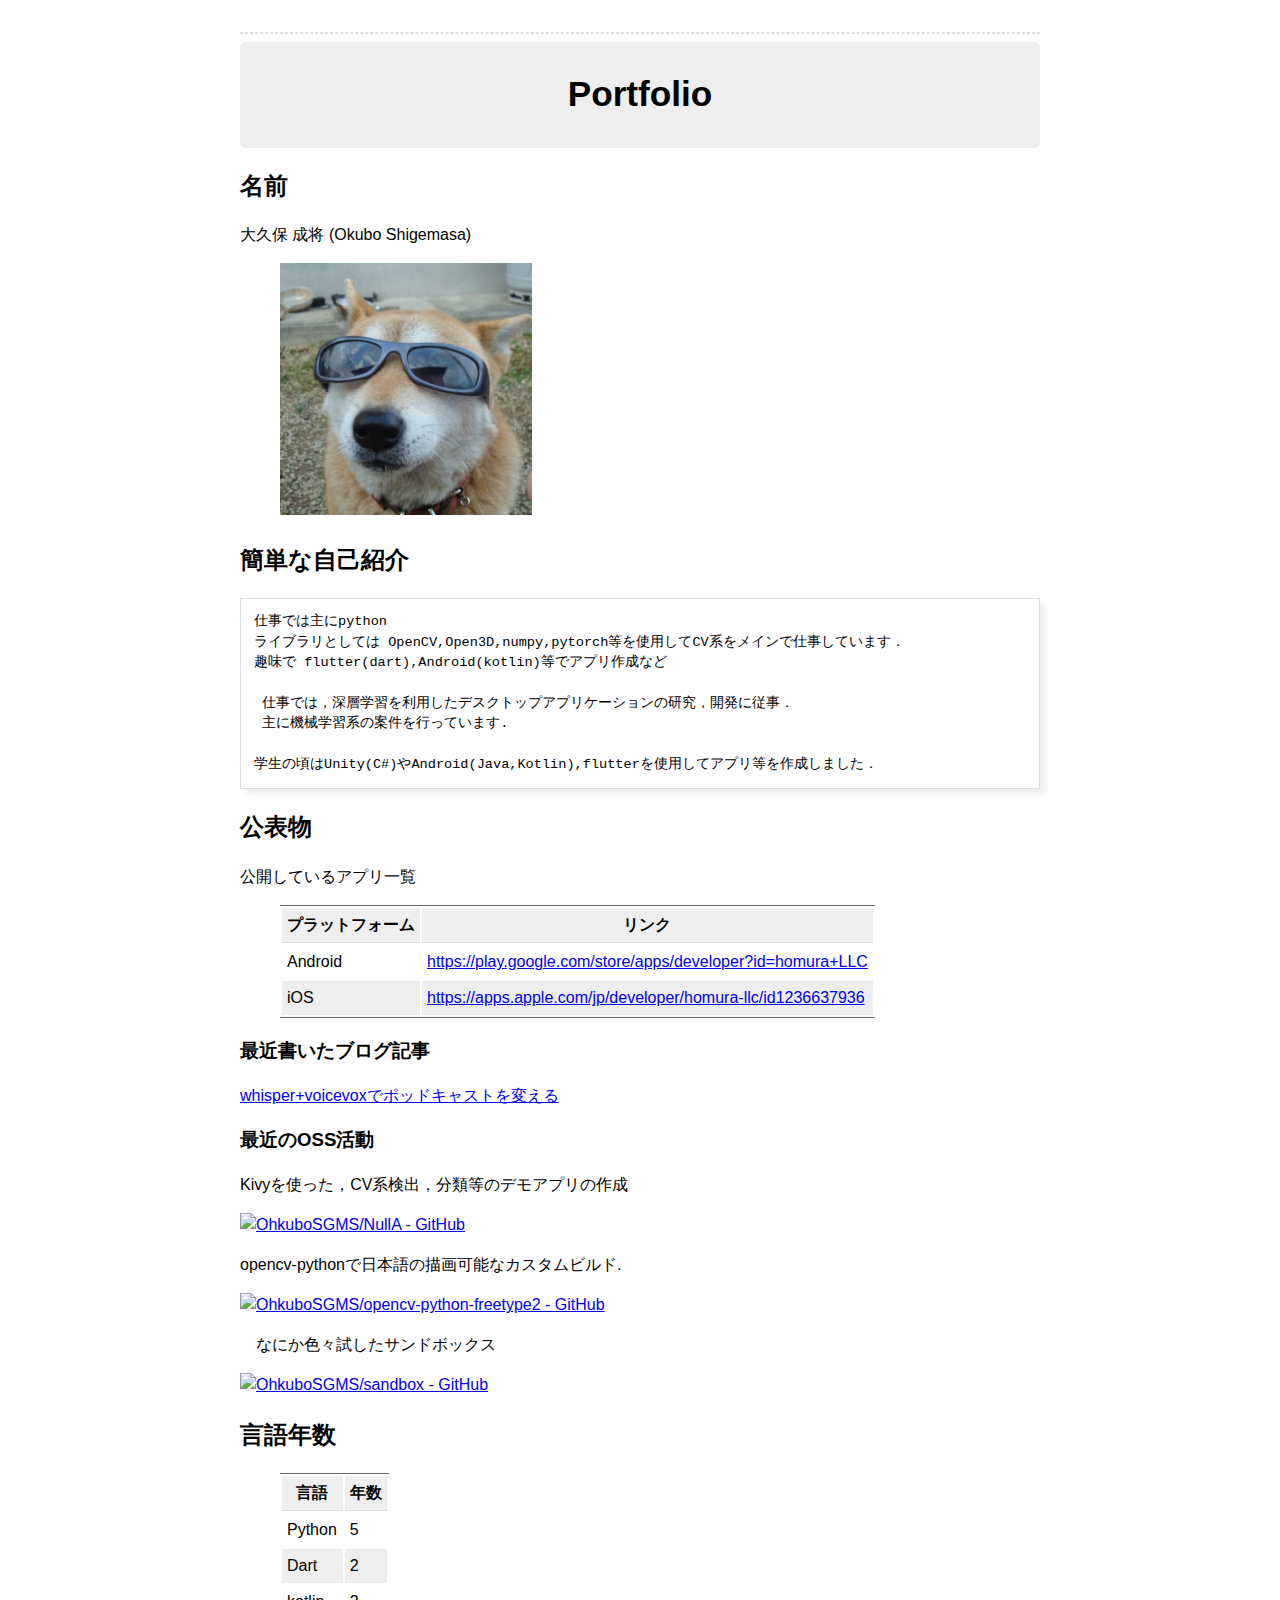
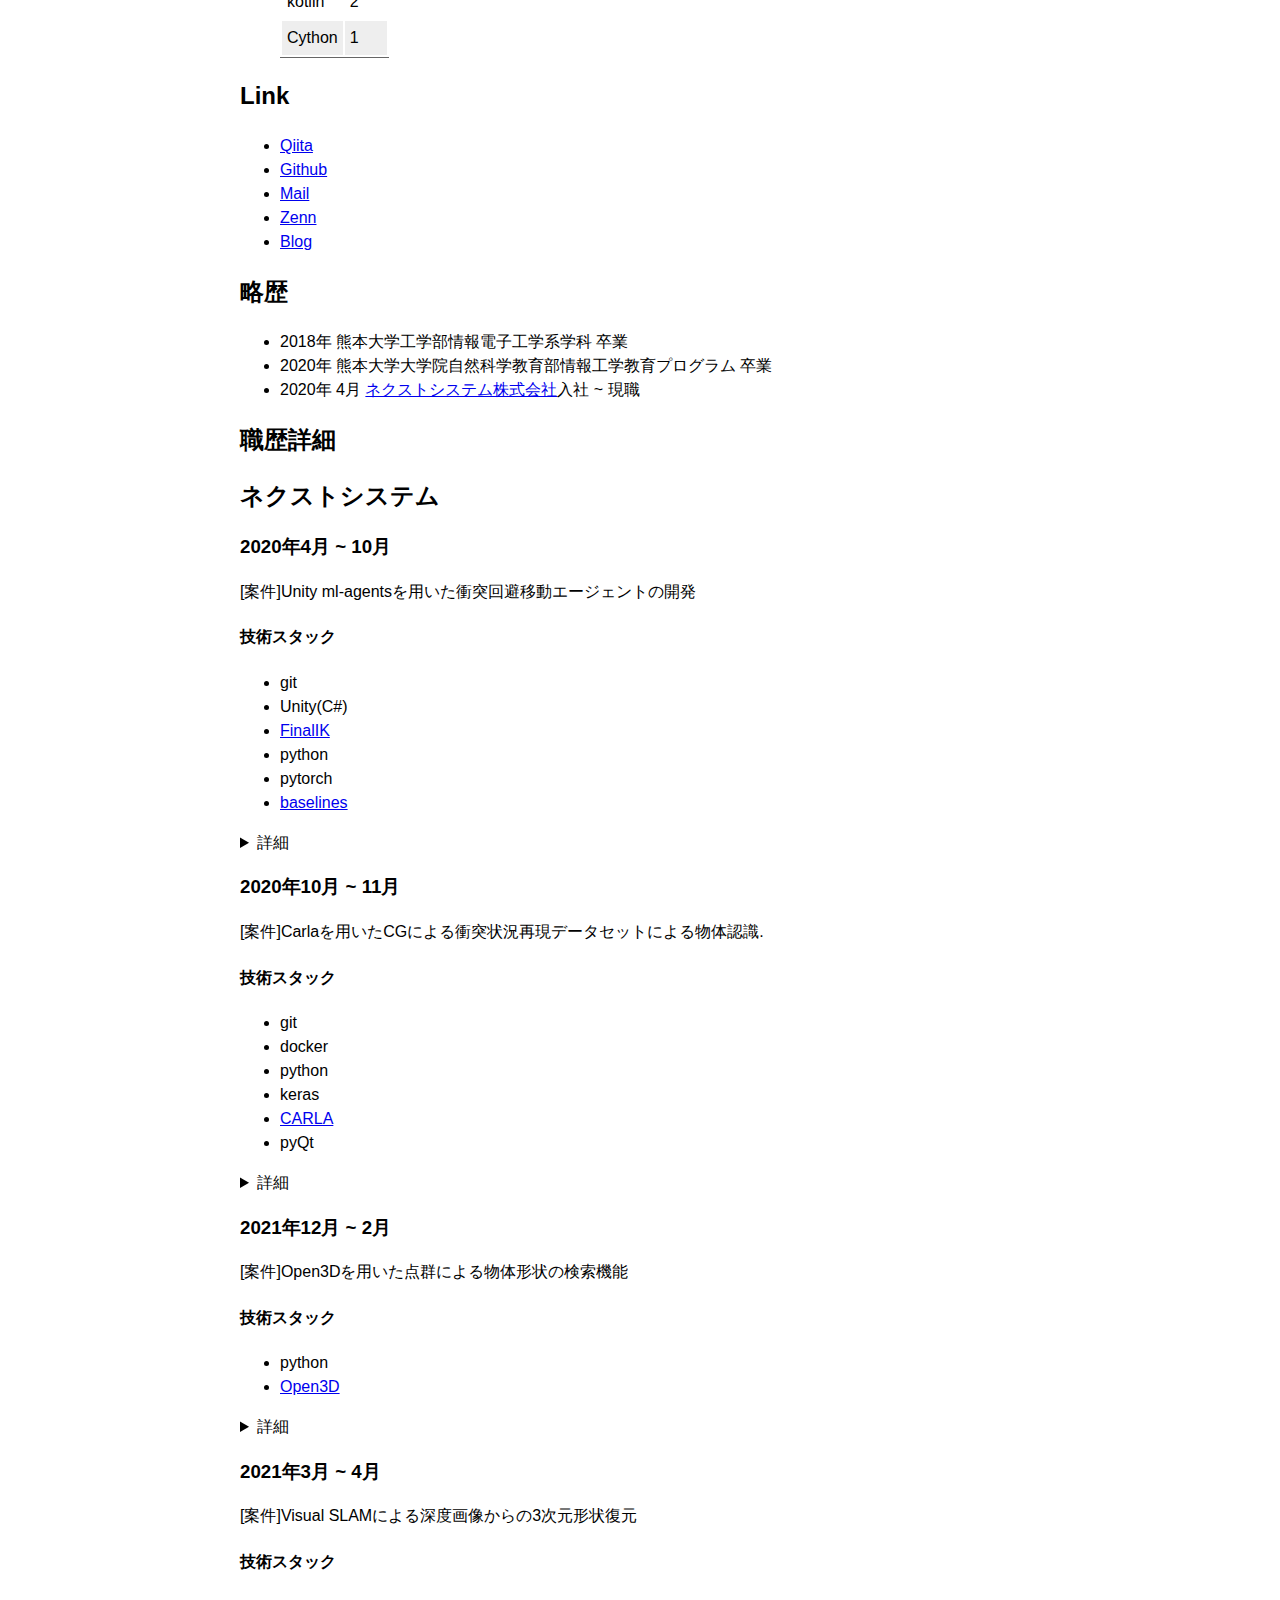
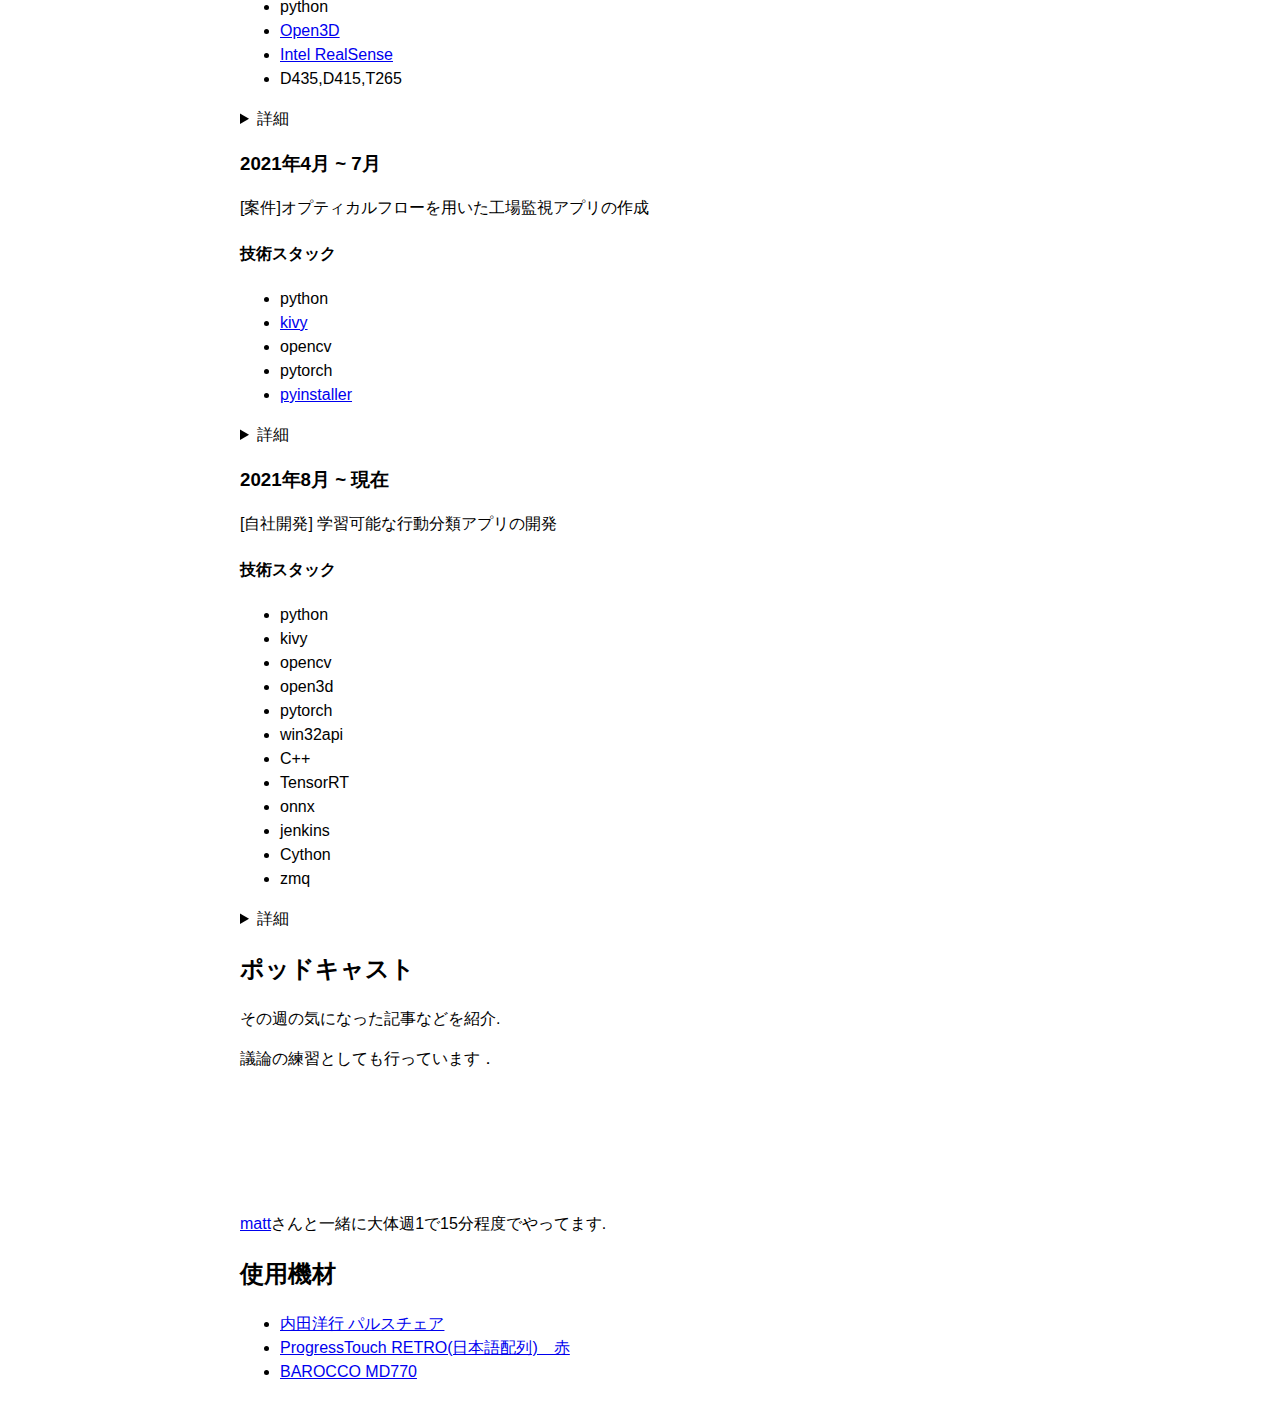
==== commit 0456b2a7: "update" ====
--- a/index.html
+++ b/index.html
@@ -212,7 +212,7 @@
 <h4 id="技術スタック-2">技術スタック</h4>
 <ul>
 <li>python</li>
-<li>Open3D</li>
+<li><a href="http://www.open3d.org/">Open3D</a></li>
 </ul>
 <details>
   <summary>詳細</summary>
@@ -262,7 +262,7 @@
 </tr>
 <tr>
 <td>Open3D Doc</td>
-<td>　doc</td>
+<td>　http://www.open3d.org/docs/release/</td>
 </tr>
 <tr>
 <td>物体認識のための3次元特徴量とその周辺</td>
@@ -276,8 +276,8 @@
 <h4 id="技術スタック-3">技術スタック</h4>
 <ul>
 <li>python</li>
-<li>Open3D</li>
-<li>Intel RealSense</li>
+<li><a href="http://www.open3d.org/">Open3D</a></li>
+<li><a href="https://intelrealsense.github.io/librealsense/python_docs/_generated/pyrealsense2.html">Intel RealSense</a></li>
 <li>D435,D415,T265</li>
 </ul>
 <details>
@@ -315,29 +315,28 @@
 納品．</p>
 </details>
 <h3 id="2021年4月--7月">2021年4月 ~ 7月</h3>
-<p>オプティカルフローを用いた工場監視アプリの作成</p>
-<p>[案件]</p>
+<p>[案件]オプティカルフローを用いた工場監視アプリの作成</p>
 <h4 id="技術スタック-4">技術スタック</h4>
 <ul>
 <li>python</li>
-<li>kivy</li>
+<li><a href="https://kivy.org/">kivy</a></li>
 <li>opencv</li>
 <li>pytorch</li>
-<li>pyinstaller</li>
+<li><a href="https://pyinstaller.org/en/stable/">pyinstaller</a></li>
 </ul>
 <details>
   <summary>詳細</summary>
 <h4 id="概要-4">概要</h4>
 <p>工場の誤動作検出アプリケーションの作成.</p>
 <h4 id="具体的な内容-4">具体的な内容</h4>
-<p>工場内の作業レーンが誤動作でストップする問題があり，問題を検出するアプリケーションを作成．
-画像ベースの異常検出等のアルゴリズム等を検討．
-最終的にオプティカルフローによる移動検出による停止検出でアプリケーションを作成．
-アプリケーションを作成するにあたって，pythonでGUIアプリを作成可能なkivyを採用．</p>
-<p>アプリ内でIPカメラ設定機能，検出機能，検出結果を出力等の監視アプリとしての一通りの機能を作成．
-検出箇所のマスク機能，クロップ機能なども開発．
-opencvでcudaの機能を使うため，cudaをwindowsでカスタムでビルド.
-アプリケーションとして納品する際にはpyinstallerを用いてビルド，exe形式で納品．</p>
+<p>工場内の作業レーンが誤動作でストップする問題があり，問題を検出するアプリケーションを作成．</p>
+<p>画像ベースの異常検出等のアルゴリズム等を検討．
+最終的にオプティカルフローによる移動検出による停止検出でアプリケーションを作成．</p>
+<p>アプリケーションを作成するにあたって，pythonでGUIアプリを作成可能なkivyを採用．</p>
+<p>アプリ内でIPカメラ設定機能，検出機能，検出結果を出力等の監視アプリとしての一通りの機能を作成．</p>
+<p>検出箇所のマスク機能，クロップ機能なども開発．</p>
+<p>opencvでcudaの機能を使うため，cudaのカスタムパッケージでビルド.</p>
+<p>アプリケーションとして納品する際にはpyinstallerを用いてビルド，exe形式で納品．</p>
 <p>同案件に参加した新入社員に対しても指導を行う．</p>
 <p>開発のメインを担当.</p>
 <h4 id="チーム構成-4">チーム構成</h4>
@@ -360,11 +359,11 @@
 </tbody>
 </table>
 <h4 id="結論-2">結論</h4>
-<p>GUIアプリケーションとして納品．
-クライアントに満足してもらえる結果が得られた．
-アプリケーションとして必要なGUIの構造，os周辺，デバイス，動画コーデックなど総合的なスキルが必要となり，本案件で
-かなり広範囲の経験と知見が得られた．
-このアプリは次に紹介する自社開発の原型ともなるアプリケーションになった．</p>
+<p>GUIアプリケーションとして納品．</p>
+<p>クライアントに満足してもらえる結果が得られた．</p>
+<p>アプリケーションとして必要なGUIの構造，os周辺，デバイス，動画コーデックなど総合的なスキルが必要となり，本案件で
+かなり広範囲の経験と知見が得られた．</p>
+<p>このアプリは次に紹介する自社開発の原型ともなるアプリケーションになった．</p>
 </details>
 <h3 id="2021年8月--現在">2021年8月 ~ 現在</h3>
 <p>[自社開発]  学習可能な行動分類アプリの開発</p>
@@ -444,12 +443,11 @@
 <p>アプリケーションを製品としてパブリッシュ,本格的な複数人でのチーム開発を行う．</p>
 <p>問題の切り出しや再現方法，説明の仕方等，他人への情報の伝え方の難しさ，考え方の違い等を実感．</p>
 <p>チームとしていかに効率よく開発を行うための方法などを考える機会が得られた．</p>
-<p>ただ，その機会を生かせる立場ではないため，最近思うところがあります．</p>
 </details>
 <h2 id="ポッドキャスト">ポッドキャスト</h2>
 <p>その週の気になった記事などを紹介.</p>
 <p>議論の練習としても行っています．</p>
-<p><a href="https://anchor.fm/yoshi-kyusu">ウェブサイト</a></p>
+<iframe src="https://anchor.fm/yoshi-kyusu/embed" height="102px" width="400px" frameborder="0" scrolling="no"></iframe>
 <p><a href="https://twitter.com/matt76t">matt</a>さんと一緒に大体週1で15分程度でやってます.</p>
 <h2 id="使用機材">使用機材</h2>
 <ul>
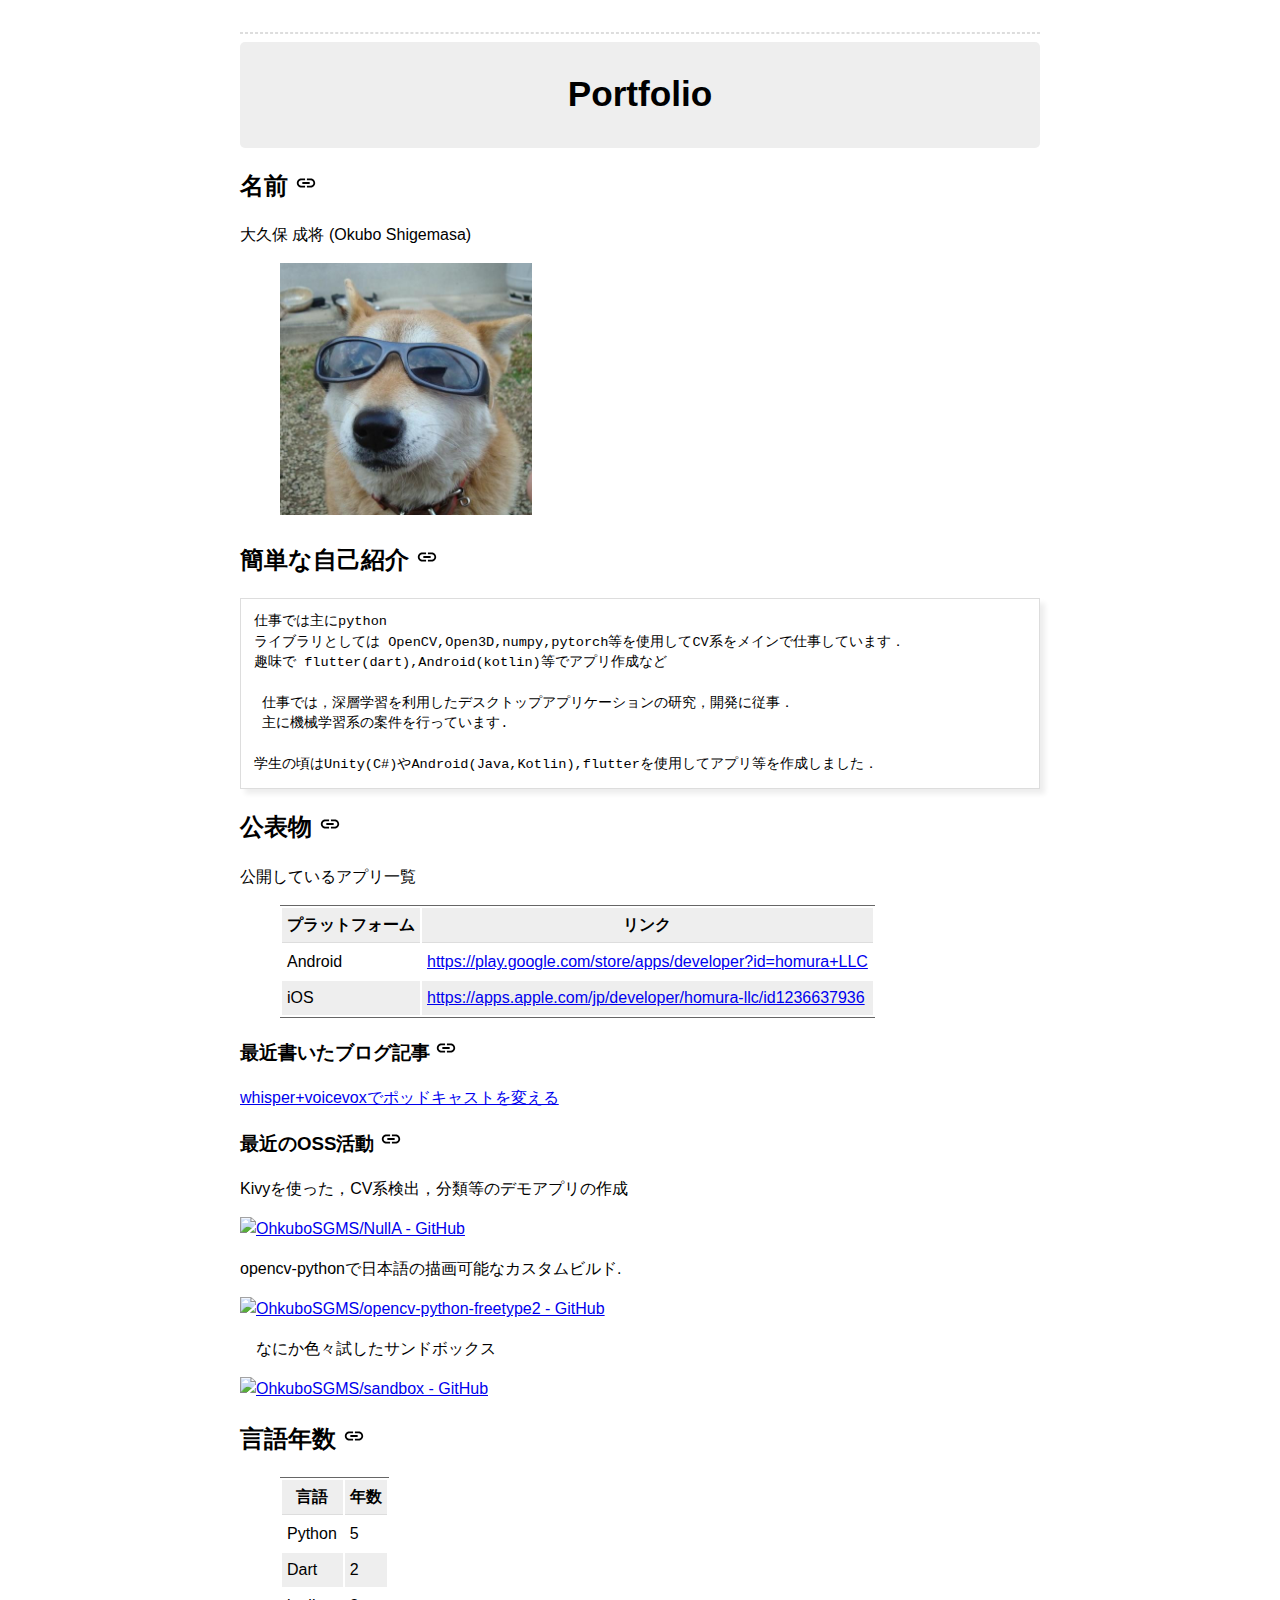
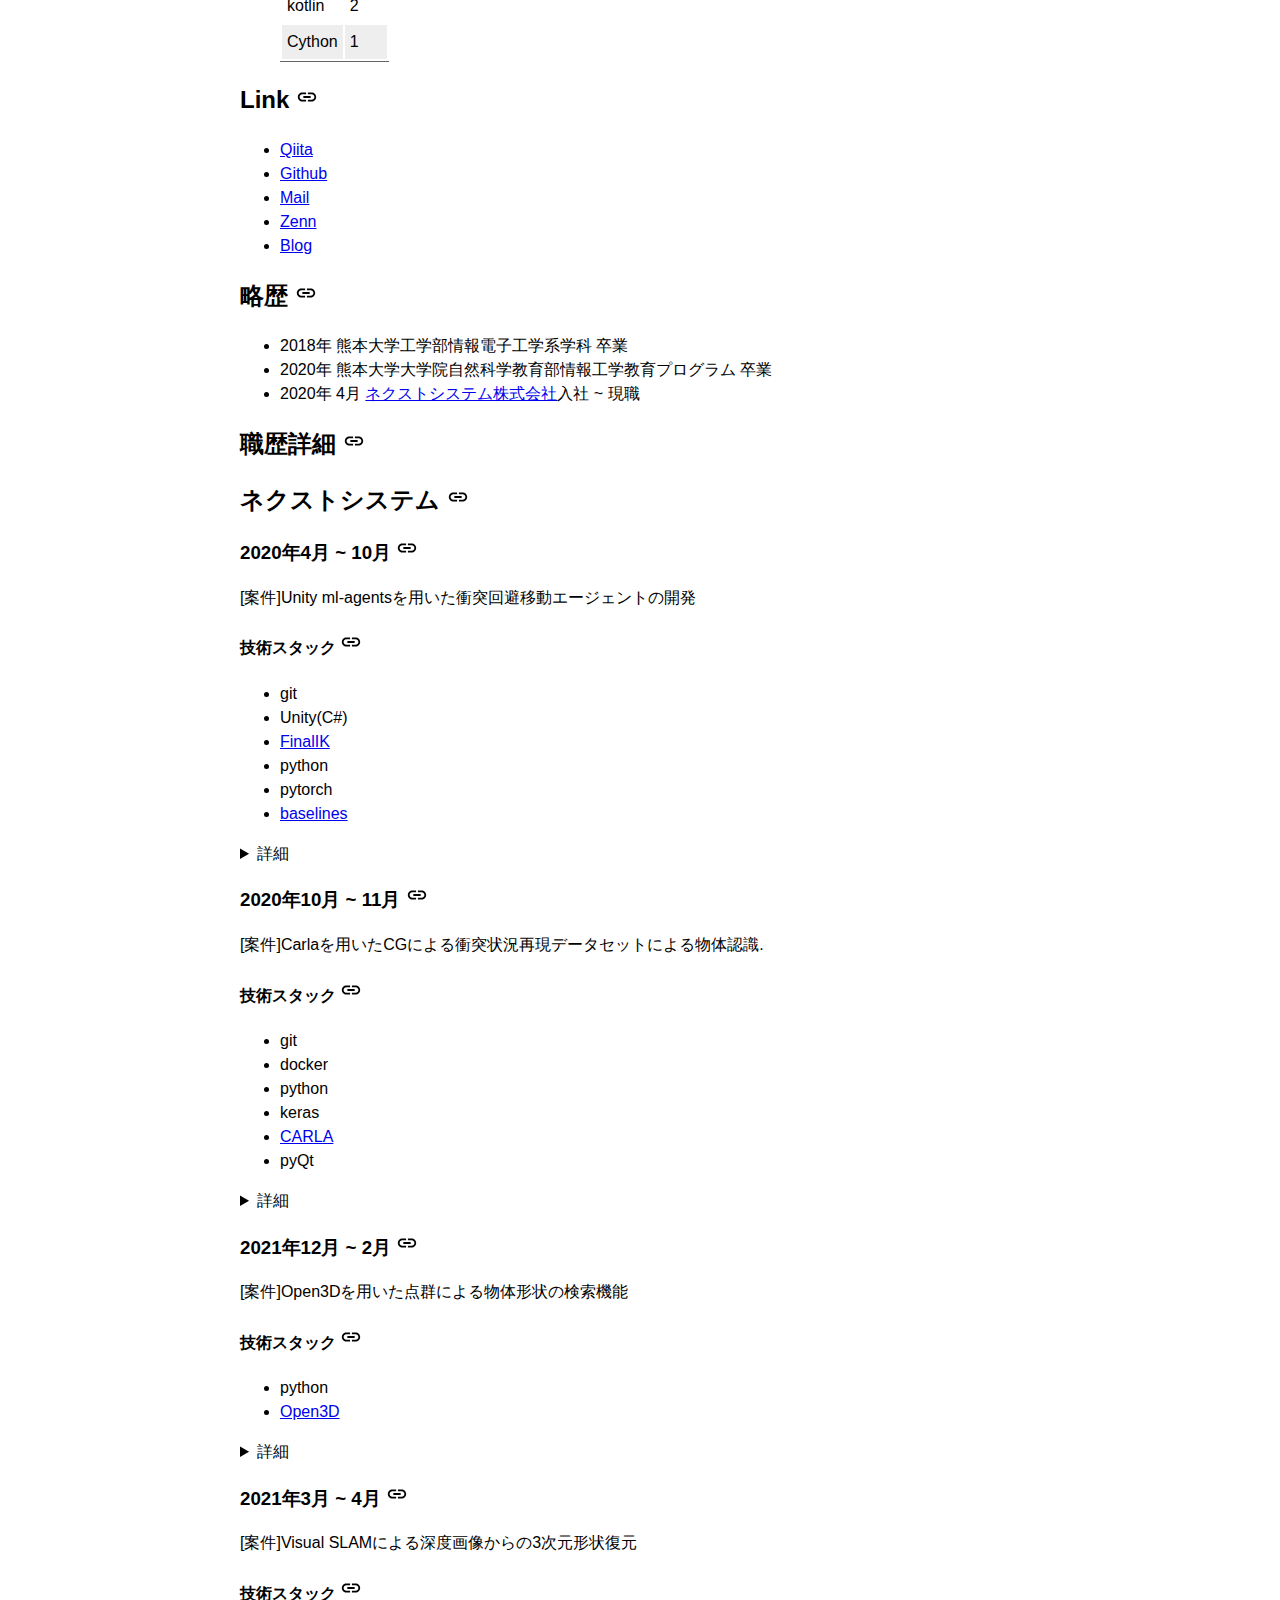
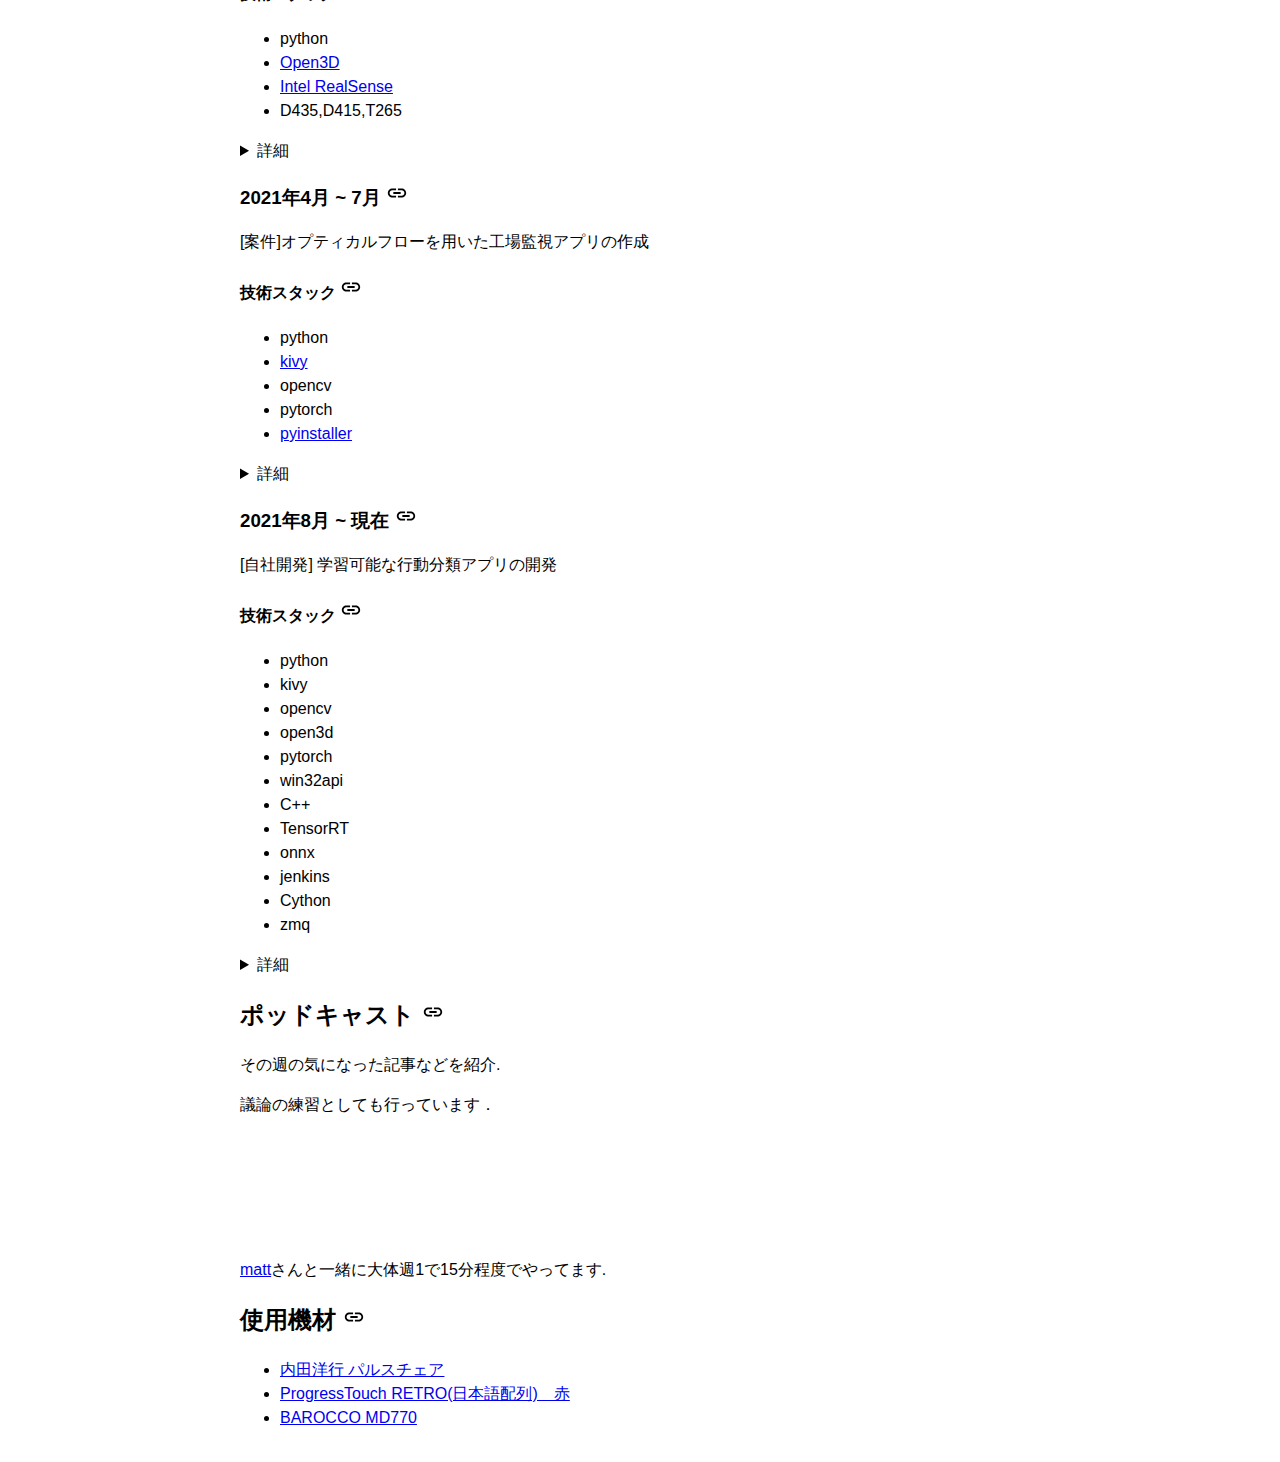
==== commit c9563c95: "update" ====
--- a/index.html
+++ b/index.html
@@ -24,13 +24,11 @@
 </div>
 
 <main>
-<h2 id="名前">名前</h2>
-<p>大久保 成将 (Okubo Shigemasa)</p>
+<h2 id="名前">名前 <a class="header-link" href="#%e5%90%8d%e5%89%8d"><svg class="fill-current o-60 hover-accent-color-light" height="22px" viewBox="0 0 24 24" width="22px" xmlns="http://www.w3.org/2000/svg"><path d="M0 0h24v24H0z" fill="none"/><path d="M3.9 12c0-1.71 1.39-3.1 3.1-3.1h4V7H7c-2.76 0-5 2.24-5 5s2.24 5 5 5h4v-1.9H7c-1.71 0-3.1-1.39-3.1-3.1zM8 13h8v-2H8v2zm9-6h-4v1.9h4c1.71 0 3.1 1.39 3.1 3.1s-1.39 3.1-3.1 3.1h-4V17h4c2.76 0 5-2.24 5-5s-2.24-5-5-5z"/></svg></a></h2><p>大久保 成将 (Okubo Shigemasa)</p>
 <figure><img src="chao.jpg" width="35%"/>
 </figure>
 
-<h2 id="簡単な自己紹介">簡単な自己紹介</h2>
-<pre tabindex="0"><code>仕事では主にpython 
+<h2 id="簡単な自己紹介">簡単な自己紹介 <a class="header-link" href="#%e7%b0%a1%e5%8d%98%e3%81%aa%e8%87%aa%e5%b7%b1%e7%b4%b9%e4%bb%8b"><svg class="fill-current o-60 hover-accent-color-light" height="22px" viewBox="0 0 24 24" width="22px" xmlns="http://www.w3.org/2000/svg"><path d="M0 0h24v24H0z" fill="none"/><path d="M3.9 12c0-1.71 1.39-3.1 3.1-3.1h4V7H7c-2.76 0-5 2.24-5 5s2.24 5 5 5h4v-1.9H7c-1.71 0-3.1-1.39-3.1-3.1zM8 13h8v-2H8v2zm9-6h-4v1.9h4c1.71 0 3.1 1.39 3.1 3.1s-1.39 3.1-3.1 3.1h-4V17h4c2.76 0 5-2.24 5-5s-2.24-5-5-5z"/></svg></a></h2><pre tabindex="0"><code>仕事では主にpython 
 ライブラリとしては OpenCV,Open3D,numpy,pytorch等を使用してCV系をメインで仕事しています．
 趣味で flutter(dart),Android(kotlin)等でアプリ作成など
 
@@ -38,8 +36,7 @@
  主に機械学習系の案件を行っています.　
 
 学生の頃はUnity(C#)やAndroid(Java,Kotlin),flutterを使用してアプリ等を作成しました．
-</code></pre><h2 id="公表物">公表物</h2>
-<p>公開しているアプリ一覧</p>
+</code></pre><h2 id="公表物">公表物 <a class="header-link" href="#%e5%85%ac%e8%a1%a8%e7%89%a9"><svg class="fill-current o-60 hover-accent-color-light" height="22px" viewBox="0 0 24 24" width="22px" xmlns="http://www.w3.org/2000/svg"><path d="M0 0h24v24H0z" fill="none"/><path d="M3.9 12c0-1.71 1.39-3.1 3.1-3.1h4V7H7c-2.76 0-5 2.24-5 5s2.24 5 5 5h4v-1.9H7c-1.71 0-3.1-1.39-3.1-3.1zM8 13h8v-2H8v2zm9-6h-4v1.9h4c1.71 0 3.1 1.39 3.1 3.1s-1.39 3.1-3.1 3.1h-4V17h4c2.76 0 5-2.24 5-5s-2.24-5-5-5z"/></svg></a></h2><p>公開しているアプリ一覧</p>
 <table>
 <thead>
 <tr>
@@ -58,17 +55,14 @@
 </tr>
 </tbody>
 </table>
-<h3 id="最近書いたブログ記事">最近書いたブログ記事</h3>
-<p><a href="https://ohkubosgms.hatenablog.com/entry/whiser_voicevox">whisper+voicevoxでポッドキャストを変える</a></p>
-<h3 id="最近のoss活動">最近のOSS活動</h3>
-<p>Kivyを使った，CV系検出，分類等のデモアプリの作成</p>
+<h3 id="最近書いたブログ記事">最近書いたブログ記事 <a class="header-link" href="#%e6%9c%80%e8%bf%91%e6%9b%b8%e3%81%84%e3%81%9f%e3%83%96%e3%83%ad%e3%82%b0%e8%a8%98%e4%ba%8b"><svg class="fill-current o-60 hover-accent-color-light" height="22px" viewBox="0 0 24 24" width="22px" xmlns="http://www.w3.org/2000/svg"><path d="M0 0h24v24H0z" fill="none"/><path d="M3.9 12c0-1.71 1.39-3.1 3.1-3.1h4V7H7c-2.76 0-5 2.24-5 5s2.24 5 5 5h4v-1.9H7c-1.71 0-3.1-1.39-3.1-3.1zM8 13h8v-2H8v2zm9-6h-4v1.9h4c1.71 0 3.1 1.39 3.1 3.1s-1.39 3.1-3.1 3.1h-4V17h4c2.76 0 5-2.24 5-5s-2.24-5-5-5z"/></svg></a></h3><p><a href="https://ohkubosgms.hatenablog.com/entry/whiser_voicevox">whisper+voicevoxでポッドキャストを変える</a></p>
+<h3 id="最近のoss活動">最近のOSS活動 <a class="header-link" href="#%e6%9c%80%e8%bf%91%e3%81%aeoss%e6%b4%bb%e5%8b%95"><svg class="fill-current o-60 hover-accent-color-light" height="22px" viewBox="0 0 24 24" width="22px" xmlns="http://www.w3.org/2000/svg"><path d="M0 0h24v24H0z" fill="none"/><path d="M3.9 12c0-1.71 1.39-3.1 3.1-3.1h4V7H7c-2.76 0-5 2.24-5 5s2.24 5 5 5h4v-1.9H7c-1.71 0-3.1-1.39-3.1-3.1zM8 13h8v-2H8v2zm9-6h-4v1.9h4c1.71 0 3.1 1.39 3.1 3.1s-1.39 3.1-3.1 3.1h-4V17h4c2.76 0 5-2.24 5-5s-2.24-5-5-5z"/></svg></a></h3><p>Kivyを使った，CV系検出，分類等のデモアプリの作成</p>
 <p><a href="https://github.com/OhkuboSGMS/NullA"><img src="https://gh-card.dev/repos/OhkuboSGMS/NullA.svg" alt="OhkuboSGMS/NullA - GitHub"></a></p>
 <p>opencv-pythonで日本語の描画可能なカスタムビルド.</p>
 <p><a href="https://github.com/OhkuboSGMS/opencv-python-freetype2"><img src="https://gh-card.dev/repos/OhkuboSGMS/opencv-python-freetype2.svg" alt="OhkuboSGMS/opencv-python-freetype2 - GitHub"></a></p>
 <p>　なにか色々試したサンドボックス</p>
 <p><a href="https://github.com/OhkuboSGMS/sandbox"><img src="https://gh-card.dev/repos/OhkuboSGMS/sandbox.svg" alt="OhkuboSGMS/sandbox - GitHub"></a></p>
-<h2 id="言語年数">言語年数</h2>
-<table>
+<h2 id="言語年数">言語年数 <a class="header-link" href="#%e8%a8%80%e8%aa%9e%e5%b9%b4%e6%95%b0"><svg class="fill-current o-60 hover-accent-color-light" height="22px" viewBox="0 0 24 24" width="22px" xmlns="http://www.w3.org/2000/svg"><path d="M0 0h24v24H0z" fill="none"/><path d="M3.9 12c0-1.71 1.39-3.1 3.1-3.1h4V7H7c-2.76 0-5 2.24-5 5s2.24 5 5 5h4v-1.9H7c-1.71 0-3.1-1.39-3.1-3.1zM8 13h8v-2H8v2zm9-6h-4v1.9h4c1.71 0 3.1 1.39 3.1 3.1s-1.39 3.1-3.1 3.1h-4V17h4c2.76 0 5-2.24 5-5s-2.24-5-5-5z"/></svg></a></h2><table>
 <thead>
 <tr>
 <th>言語</th>
@@ -94,26 +88,20 @@
 </tr>
 </tbody>
 </table>
-<h2 id="link">Link</h2>
-<ul>
+<h2 id="link">Link <a class="header-link" href="#link"><svg class="fill-current o-60 hover-accent-color-light" height="22px" viewBox="0 0 24 24" width="22px" xmlns="http://www.w3.org/2000/svg"><path d="M0 0h24v24H0z" fill="none"/><path d="M3.9 12c0-1.71 1.39-3.1 3.1-3.1h4V7H7c-2.76 0-5 2.24-5 5s2.24 5 5 5h4v-1.9H7c-1.71 0-3.1-1.39-3.1-3.1zM8 13h8v-2H8v2zm9-6h-4v1.9h4c1.71 0 3.1 1.39 3.1 3.1s-1.39 3.1-3.1 3.1h-4V17h4c2.76 0 5-2.24 5-5s-2.24-5-5-5z"/></svg></a></h2><ul>
 <li><a href="https://qiita.com/Alt_Shift_N">Qiita</a></li>
 <li><a href="https://github.com/OhkuboSGMS">Github</a></li>
 <li><a href="mailto:ginger.os777146th@gmail.com">Mail</a></li>
 <li><a href="https://zenn.dev/alt_shift_n">Zenn</a></li>
 <li><a href="https://ohkubosgms.hatenablog.com/">Blog</a></li>
 </ul>
-<h2 id="略歴">略歴</h2>
-<ul>
+<h2 id="略歴">略歴 <a class="header-link" href="#%e7%95%a5%e6%ad%b4"><svg class="fill-current o-60 hover-accent-color-light" height="22px" viewBox="0 0 24 24" width="22px" xmlns="http://www.w3.org/2000/svg"><path d="M0 0h24v24H0z" fill="none"/><path d="M3.9 12c0-1.71 1.39-3.1 3.1-3.1h4V7H7c-2.76 0-5 2.24-5 5s2.24 5 5 5h4v-1.9H7c-1.71 0-3.1-1.39-3.1-3.1zM8 13h8v-2H8v2zm9-6h-4v1.9h4c1.71 0 3.1 1.39 3.1 3.1s-1.39 3.1-3.1 3.1h-4V17h4c2.76 0 5-2.24 5-5s-2.24-5-5-5z"/></svg></a></h2><ul>
 <li>2018年 熊本大学工学部情報電子工学系学科 卒業</li>
 <li>2020年 熊本大学大学院自然科学教育部情報工学教育プログラム 卒業</li>
 <li>2020年 4月 <a href="https://www.next-system.com/">ネクストシステム株式会社</a>入社 ~ 現職</li>
 </ul>
-<h2 id="職歴詳細">職歴詳細</h2>
-<h2 id="ネクストシステム">ネクストシステム</h2>
-<h3 id="2020年4月--10月">2020年4月 ~ 10月</h3>
-<p>[案件]Unity ml-agentsを用いた衝突回避移動エージェントの開発</p>
-<h4 id="技術スタック">技術スタック</h4>
-<ul>
+<h2 id="職歴詳細">職歴詳細 <a class="header-link" href="#%e8%81%b7%e6%ad%b4%e8%a9%b3%e7%b4%b0"><svg class="fill-current o-60 hover-accent-color-light" height="22px" viewBox="0 0 24 24" width="22px" xmlns="http://www.w3.org/2000/svg"><path d="M0 0h24v24H0z" fill="none"/><path d="M3.9 12c0-1.71 1.39-3.1 3.1-3.1h4V7H7c-2.76 0-5 2.24-5 5s2.24 5 5 5h4v-1.9H7c-1.71 0-3.1-1.39-3.1-3.1zM8 13h8v-2H8v2zm9-6h-4v1.9h4c1.71 0 3.1 1.39 3.1 3.1s-1.39 3.1-3.1 3.1h-4V17h4c2.76 0 5-2.24 5-5s-2.24-5-5-5z"/></svg></a></h2><h2 id="ネクストシステム">ネクストシステム <a class="header-link" href="#%e3%83%8d%e3%82%af%e3%82%b9%e3%83%88%e3%82%b7%e3%82%b9%e3%83%86%e3%83%a0"><svg class="fill-current o-60 hover-accent-color-light" height="22px" viewBox="0 0 24 24" width="22px" xmlns="http://www.w3.org/2000/svg"><path d="M0 0h24v24H0z" fill="none"/><path d="M3.9 12c0-1.71 1.39-3.1 3.1-3.1h4V7H7c-2.76 0-5 2.24-5 5s2.24 5 5 5h4v-1.9H7c-1.71 0-3.1-1.39-3.1-3.1zM8 13h8v-2H8v2zm9-6h-4v1.9h4c1.71 0 3.1 1.39 3.1 3.1s-1.39 3.1-3.1 3.1h-4V17h4c2.76 0 5-2.24 5-5s-2.24-5-5-5z"/></svg></a></h2><h3 id="2020年4月--10月">2020年4月 ~ 10月 <a class="header-link" href="#2020%e5%b9%b44%e6%9c%88--10%e6%9c%88"><svg class="fill-current o-60 hover-accent-color-light" height="22px" viewBox="0 0 24 24" width="22px" xmlns="http://www.w3.org/2000/svg"><path d="M0 0h24v24H0z" fill="none"/><path d="M3.9 12c0-1.71 1.39-3.1 3.1-3.1h4V7H7c-2.76 0-5 2.24-5 5s2.24 5 5 5h4v-1.9H7c-1.71 0-3.1-1.39-3.1-3.1zM8 13h8v-2H8v2zm9-6h-4v1.9h4c1.71 0 3.1 1.39 3.1 3.1s-1.39 3.1-3.1 3.1h-4V17h4c2.76 0 5-2.24 5-5s-2.24-5-5-5z"/></svg></a></h3><p>[案件]Unity ml-agentsを用いた衝突回避移動エージェントの開発</p>
+<h4 id="技術スタック">技術スタック <a class="header-link" href="#%e6%8a%80%e8%a1%93%e3%82%b9%e3%82%bf%e3%83%83%e3%82%af"><svg class="fill-current o-60 hover-accent-color-light" height="22px" viewBox="0 0 24 24" width="22px" xmlns="http://www.w3.org/2000/svg"><path d="M0 0h24v24H0z" fill="none"/><path d="M3.9 12c0-1.71 1.39-3.1 3.1-3.1h4V7H7c-2.76 0-5 2.24-5 5s2.24 5 5 5h4v-1.9H7c-1.71 0-3.1-1.39-3.1-3.1zM8 13h8v-2H8v2zm9-6h-4v1.9h4c1.71 0 3.1 1.39 3.1 3.1s-1.39 3.1-3.1 3.1h-4V17h4c2.76 0 5-2.24 5-5s-2.24-5-5-5z"/></svg></a></h4><ul>
 <li>git</li>
 <li>Unity(C#)</li>
 <li><a href="http://root-motion.com/">FinalIK</a></li>
@@ -125,42 +113,36 @@
   <summary>詳細</summary>
 <p><a href="https://github.com/Unity-Technologies/ml-agents">Unity ml-agents</a>を使用して，6軸ロボットアームの衝突回避エージェント作成.
 バージョンは <a href="https://github.com/Unity-Technologies/ml-agents/releases/tag/0.15.0">Beta 0.15.0</a>付近を使用.</p>
-<h4 id="概要">概要</h4>
-<p>6軸ロボットの先端を目標に対して障害物を避けるように移動するエージェントを強化学習を用いて汎用的なモデルを作成する．</p>
-<h4 id="具体的な内容">具体的な内容</h4>
-<p>各アクチュエータの加速度を行動として，ロボットアームを移動させる．
+<h4 id="概要">概要 <a class="header-link" href="#%e6%a6%82%e8%a6%81"><svg class="fill-current o-60 hover-accent-color-light" height="22px" viewBox="0 0 24 24" width="22px" xmlns="http://www.w3.org/2000/svg"><path d="M0 0h24v24H0z" fill="none"/><path d="M3.9 12c0-1.71 1.39-3.1 3.1-3.1h4V7H7c-2.76 0-5 2.24-5 5s2.24 5 5 5h4v-1.9H7c-1.71 0-3.1-1.39-3.1-3.1zM8 13h8v-2H8v2zm9-6h-4v1.9h4c1.71 0 3.1 1.39 3.1 3.1s-1.39 3.1-3.1 3.1h-4V17h4c2.76 0 5-2.24 5-5s-2.24-5-5-5z"/></svg></a></h4><p>6軸ロボットの先端を目標に対して障害物を避けるように移動するエージェントを強化学習を用いて汎用的なモデルを作成する．</p>
+<h4 id="具体的な内容">具体的な内容 <a class="header-link" href="#%e5%85%b7%e4%bd%93%e7%9a%84%e3%81%aa%e5%86%85%e5%ae%b9"><svg class="fill-current o-60 hover-accent-color-light" height="22px" viewBox="0 0 24 24" width="22px" xmlns="http://www.w3.org/2000/svg"><path d="M0 0h24v24H0z" fill="none"/><path d="M3.9 12c0-1.71 1.39-3.1 3.1-3.1h4V7H7c-2.76 0-5 2.24-5 5s2.24 5 5 5h4v-1.9H7c-1.71 0-3.1-1.39-3.1-3.1zM8 13h8v-2H8v2zm9-6h-4v1.9h4c1.71 0 3.1 1.39 3.1 3.1s-1.39 3.1-3.1 3.1h-4V17h4c2.76 0 5-2.24 5-5s-2.24-5-5-5z"/></svg></a></h4><p>各アクチュエータの加速度を行動として，ロボットアームを移動させる．
 Unityの物理環境内において，衝突判定のシミュレーションを行い，学習する．
 状態は各アクチュエータの角度，レイの衝突判定などを使用．</p>
-<h4 id="チーム構成">チーム構成</h4>
-<table>
-<thead>
-<tr>
-<th>役割</th>
-<th>人数</th>
-</tr>
-</thead>
-<tbody>
-<tr>
-<td>マネージャ</td>
-<td>1</td>
-</tr>
-<tr>
-<td>エンジニア</td>
-<td>2</td>
-</tr>
-</tbody>
-</table>
-<h4 id="結果">結果</h4>
-<p>プロジェクトは入社時に既に進行中のプロジェクトで途中から，強化学習の担当として参加．</p>
+<h4 id="チーム構成">チーム構成 <a class="header-link" href="#%e3%83%81%e3%83%bc%e3%83%a0%e6%a7%8b%e6%88%90"><svg class="fill-current o-60 hover-accent-color-light" height="22px" viewBox="0 0 24 24" width="22px" xmlns="http://www.w3.org/2000/svg"><path d="M0 0h24v24H0z" fill="none"/><path d="M3.9 12c0-1.71 1.39-3.1 3.1-3.1h4V7H7c-2.76 0-5 2.24-5 5s2.24 5 5 5h4v-1.9H7c-1.71 0-3.1-1.39-3.1-3.1zM8 13h8v-2H8v2zm9-6h-4v1.9h4c1.71 0 3.1 1.39 3.1 3.1s-1.39 3.1-3.1 3.1h-4V17h4c2.76 0 5-2.24 5-5s-2.24-5-5-5z"/></svg></a></h4><table>
+<thead>
+<tr>
+<th>役割</th>
+<th>人数</th>
+</tr>
+</thead>
+<tbody>
+<tr>
+<td>マネージャ</td>
+<td>1</td>
+</tr>
+<tr>
+<td>エンジニア</td>
+<td>2</td>
+</tr>
+</tbody>
+</table>
+<h4 id="結果">結果 <a class="header-link" href="#%e7%b5%90%e6%9e%9c"><svg class="fill-current o-60 hover-accent-color-light" height="22px" viewBox="0 0 24 24" width="22px" xmlns="http://www.w3.org/2000/svg"><path d="M0 0h24v24H0z" fill="none"/><path d="M3.9 12c0-1.71 1.39-3.1 3.1-3.1h4V7H7c-2.76 0-5 2.24-5 5s2.24 5 5 5h4v-1.9H7c-1.71 0-3.1-1.39-3.1-3.1zM8 13h8v-2H8v2zm9-6h-4v1.9h4c1.71 0 3.1 1.39 3.1 3.1s-1.39 3.1-3.1 3.1h-4V17h4c2.76 0 5-2.24 5-5s-2.24-5-5-5z"/></svg></a></h4><p>プロジェクトは入社時に既に進行中のプロジェクトで途中から，強化学習の担当として参加．</p>
 <p>ある程度決まった状況では回避行動が可能になったが汎用的な動きを学習はできなかった．
 Unityでデフォルトで用意されている学習アルゴリズムでトライするに終わったため，より様々な手法を調査，論文等もロボットアームに関連する
 情報をより集めたうえで，どう始めるかも含めて検討していければより良い結果が残せたのではないかと考えられる.</p>
 <p>当時のml-agentドキュメントを翻訳した記事: <a href="https://qiita.com/Alt_Shift_N/items/2c37fbb26d739b7f3046">リンク</a></p>
 </details>
-<h3 id="2020年10月--11月">2020年10月 ~ 11月</h3>
-<p>[案件]Carlaを用いたCGによる衝突状況再現データセットによる物体認識.</p>
-<h4 id="技術スタック-1">技術スタック</h4>
-<ul>
+<h3 id="2020年10月--11月">2020年10月 ~ 11月 <a class="header-link" href="#2020%e5%b9%b410%e6%9c%88--11%e6%9c%88"><svg class="fill-current o-60 hover-accent-color-light" height="22px" viewBox="0 0 24 24" width="22px" xmlns="http://www.w3.org/2000/svg"><path d="M0 0h24v24H0z" fill="none"/><path d="M3.9 12c0-1.71 1.39-3.1 3.1-3.1h4V7H7c-2.76 0-5 2.24-5 5s2.24 5 5 5h4v-1.9H7c-1.71 0-3.1-1.39-3.1-3.1zM8 13h8v-2H8v2zm9-6h-4v1.9h4c1.71 0 3.1 1.39 3.1 3.1s-1.39 3.1-3.1 3.1h-4V17h4c2.76 0 5-2.24 5-5s-2.24-5-5-5z"/></svg></a></h3><p>[案件]Carlaを用いたCGによる衝突状況再現データセットによる物体認識.</p>
+<h4 id="技術スタック-1">技術スタック <a class="header-link" href="#%e6%8a%80%e8%a1%93%e3%82%b9%e3%82%bf%e3%83%83%e3%82%af-1"><svg class="fill-current o-60 hover-accent-color-light" height="22px" viewBox="0 0 24 24" width="22px" xmlns="http://www.w3.org/2000/svg"><path d="M0 0h24v24H0z" fill="none"/><path d="M3.9 12c0-1.71 1.39-3.1 3.1-3.1h4V7H7c-2.76 0-5 2.24-5 5s2.24 5 5 5h4v-1.9H7c-1.71 0-3.1-1.39-3.1-3.1zM8 13h8v-2H8v2zm9-6h-4v1.9h4c1.71 0 3.1 1.39 3.1 3.1s-1.39 3.1-3.1 3.1h-4V17h4c2.76 0 5-2.24 5-5s-2.24-5-5-5z"/></svg></a></h4><ul>
 <li>git</li>
 <li>docker</li>
 <li>python</li>
@@ -170,16 +152,13 @@
 </ul>
 <details>
   <summary>詳細</summary>
-<h4 id="概要-1">概要</h4>
-<p>車載カメラによる発生しづらいシチュエーションデータをCGによる作成,精度向上検証.</p>
+<h4 id="概要-1">概要 <a class="header-link" href="#%e6%a6%82%e8%a6%81-1"><svg class="fill-current o-60 hover-accent-color-light" height="22px" viewBox="0 0 24 24" width="22px" xmlns="http://www.w3.org/2000/svg"><path d="M0 0h24v24H0z" fill="none"/><path d="M3.9 12c0-1.71 1.39-3.1 3.1-3.1h4V7H7c-2.76 0-5 2.24-5 5s2.24 5 5 5h4v-1.9H7c-1.71 0-3.1-1.39-3.1-3.1zM8 13h8v-2H8v2zm9-6h-4v1.9h4c1.71 0 3.1 1.39 3.1 3.1s-1.39 3.1-3.1 3.1h-4V17h4c2.76 0 5-2.24 5-5s-2.24-5-5-5z"/></svg></a></h4><p>車載カメラによる発生しづらいシチュエーションデータをCGによる作成,精度向上検証.</p>
 <p>途中参加.</p>
-<h4 id="具体的な内容-1">具体的な内容</h4>
-<p>接触事故といった現実では 収集が難しい画像データを
+<h4 id="具体的な内容-1">具体的な内容 <a class="header-link" href="#%e5%85%b7%e4%bd%93%e7%9a%84%e3%81%aa%e5%86%85%e5%ae%b9-1"><svg class="fill-current o-60 hover-accent-color-light" height="22px" viewBox="0 0 24 24" width="22px" xmlns="http://www.w3.org/2000/svg"><path d="M0 0h24v24H0z" fill="none"/><path d="M3.9 12c0-1.71 1.39-3.1 3.1-3.1h4V7H7c-2.76 0-5 2.24-5 5s2.24 5 5 5h4v-1.9H7c-1.71 0-3.1-1.39-3.1-3.1zM8 13h8v-2H8v2zm9-6h-4v1.9h4c1.71 0 3.1 1.39 3.1 3.1s-1.39 3.1-3.1 3.1h-4V17h4c2.76 0 5-2.24 5-5s-2.24-5-5-5z"/></svg></a></h4><p>接触事故といった現実では 収集が難しい画像データを
 Unreal Engine製の自動運転フレームワークワークであるCARLAを用いて，現実的なCGデータとして生成．</p>
 <p>生成したCGデータを元データにミックスすることで精度向上を図る．</p>
 <p>主に，精度向上の指標確認機能，データセット品質確認，統計情報収集機能等を作成．</p>
-<h4 id="チーム構成-1">チーム構成</h4>
-<table>
+<h4 id="チーム構成-1">チーム構成 <a class="header-link" href="#%e3%83%81%e3%83%bc%e3%83%a0%e6%a7%8b%e6%88%90-1"><svg class="fill-current o-60 hover-accent-color-light" height="22px" viewBox="0 0 24 24" width="22px" xmlns="http://www.w3.org/2000/svg"><path d="M0 0h24v24H0z" fill="none"/><path d="M3.9 12c0-1.71 1.39-3.1 3.1-3.1h4V7H7c-2.76 0-5 2.24-5 5s2.24 5 5 5h4v-1.9H7c-1.71 0-3.1-1.39-3.1-3.1zM8 13h8v-2H8v2zm9-6h-4v1.9h4c1.71 0 3.1 1.39 3.1 3.1s-1.39 3.1-3.1 3.1h-4V17h4c2.76 0 5-2.24 5-5s-2.24-5-5-5z"/></svg></a></h4><table>
 <thead>
 <tr>
 <th>役割</th>
@@ -201,54 +180,46 @@
 </tr>
 </tbody>
 </table>
-<h4 id="結論">結論</h4>
-<p>このプロジェクトもまた途中参加のプロジェクトでプチ炎上気味だった．
+<h4 id="結論">結論 <a class="header-link" href="#%e7%b5%90%e8%ab%96"><svg class="fill-current o-60 hover-accent-color-light" height="22px" viewBox="0 0 24 24" width="22px" xmlns="http://www.w3.org/2000/svg"><path d="M0 0h24v24H0z" fill="none"/><path d="M3.9 12c0-1.71 1.39-3.1 3.1-3.1h4V7H7c-2.76 0-5 2.24-5 5s2.24 5 5 5h4v-1.9H7c-1.71 0-3.1-1.39-3.1-3.1zM8 13h8v-2H8v2zm9-6h-4v1.9h4c1.71 0 3.1 1.39 3.1 3.1s-1.39 3.1-3.1 3.1h-4V17h4c2.76 0 5-2.24 5-5s-2.24-5-5-5z"/></svg></a></h4><p>このプロジェクトもまた途中参加のプロジェクトでプチ炎上気味だった．
 現実世界の映像とCG世界の間の誤差が大きく，目的となる現実世界での検出精度がなかなか上がらなかった．</p>
 <p>プログラム自体のバグ等もあり，前提とする環境自体の間違いやアノテーションの特殊性など要因となりうる原因は
 多岐にわたるため，それぞれについて報告して完了．</p>
 </details>
-<h3 id="2021年12月--2月">2021年12月 ~ 2月</h3>
-<p>[案件]Open3Dを用いた点群による物体形状の検索機能</p>
-<h4 id="技術スタック-2">技術スタック</h4>
-<ul>
+<h3 id="2021年12月--2月">2021年12月 ~ 2月 <a class="header-link" href="#2021%e5%b9%b412%e6%9c%88--2%e6%9c%88"><svg class="fill-current o-60 hover-accent-color-light" height="22px" viewBox="0 0 24 24" width="22px" xmlns="http://www.w3.org/2000/svg"><path d="M0 0h24v24H0z" fill="none"/><path d="M3.9 12c0-1.71 1.39-3.1 3.1-3.1h4V7H7c-2.76 0-5 2.24-5 5s2.24 5 5 5h4v-1.9H7c-1.71 0-3.1-1.39-3.1-3.1zM8 13h8v-2H8v2zm9-6h-4v1.9h4c1.71 0 3.1 1.39 3.1 3.1s-1.39 3.1-3.1 3.1h-4V17h4c2.76 0 5-2.24 5-5s-2.24-5-5-5z"/></svg></a></h3><p>[案件]Open3Dを用いた点群による物体形状の検索機能</p>
+<h4 id="技術スタック-2">技術スタック <a class="header-link" href="#%e6%8a%80%e8%a1%93%e3%82%b9%e3%82%bf%e3%83%83%e3%82%af-2"><svg class="fill-current o-60 hover-accent-color-light" height="22px" viewBox="0 0 24 24" width="22px" xmlns="http://www.w3.org/2000/svg"><path d="M0 0h24v24H0z" fill="none"/><path d="M3.9 12c0-1.71 1.39-3.1 3.1-3.1h4V7H7c-2.76 0-5 2.24-5 5s2.24 5 5 5h4v-1.9H7c-1.71 0-3.1-1.39-3.1-3.1zM8 13h8v-2H8v2zm9-6h-4v1.9h4c1.71 0 3.1 1.39 3.1 3.1s-1.39 3.1-3.1 3.1h-4V17h4c2.76 0 5-2.24 5-5s-2.24-5-5-5z"/></svg></a></h4><ul>
 <li>python</li>
 <li><a href="http://www.open3d.org/">Open3D</a></li>
 </ul>
 <details>
   <summary>詳細</summary>
-<h4 id="概要-2">概要</h4>
-<p>ICP位置合わせやFPFH特徴量等の古典的なアルゴリズムを用いて，物体形状検索システムを開発.</p>
-<h4 id="具体的な内容-2">具体的な内容</h4>
-<p>3Dメッシュデータ間の比較可能な機能を検討，作成．
+<h4 id="概要-2">概要 <a class="header-link" href="#%e6%a6%82%e8%a6%81-2"><svg class="fill-current o-60 hover-accent-color-light" height="22px" viewBox="0 0 24 24" width="22px" xmlns="http://www.w3.org/2000/svg"><path d="M0 0h24v24H0z" fill="none"/><path d="M3.9 12c0-1.71 1.39-3.1 3.1-3.1h4V7H7c-2.76 0-5 2.24-5 5s2.24 5 5 5h4v-1.9H7c-1.71 0-3.1-1.39-3.1-3.1zM8 13h8v-2H8v2zm9-6h-4v1.9h4c1.71 0 3.1 1.39 3.1 3.1s-1.39 3.1-3.1 3.1h-4V17h4c2.76 0 5-2.24 5-5s-2.24-5-5-5z"/></svg></a></h4><p>ICP位置合わせやFPFH特徴量等の古典的なアルゴリズムを用いて，物体形状検索システムを開発.</p>
+<h4 id="具体的な内容-2">具体的な内容 <a class="header-link" href="#%e5%85%b7%e4%bd%93%e7%9a%84%e3%81%aa%e5%86%85%e5%ae%b9-2"><svg class="fill-current o-60 hover-accent-color-light" height="22px" viewBox="0 0 24 24" width="22px" xmlns="http://www.w3.org/2000/svg"><path d="M0 0h24v24H0z" fill="none"/><path d="M3.9 12c0-1.71 1.39-3.1 3.1-3.1h4V7H7c-2.76 0-5 2.24-5 5s2.24 5 5 5h4v-1.9H7c-1.71 0-3.1-1.39-3.1-3.1zM8 13h8v-2H8v2zm9-6h-4v1.9h4c1.71 0 3.1 1.39 3.1 3.1s-1.39 3.1-3.1 3.1h-4V17h4c2.76 0 5-2.24 5-5s-2.24-5-5-5z"/></svg></a></h4><p>3Dメッシュデータ間の比較可能な機能を検討，作成．
 検索が可能になることによって，メッシュデータ付随する付加情報を取得可能．
 新規メッシュデータを作成時に以前のデータを参考にできるシステムが作成可能になる．</p>
 <p>Open3Dに実装されている位置合わせアルゴリズム，KDTree,FLANN,視覚化機能等を活用し開発．
 クライアントと開発の進捗状況の報告，方向性の検討等も行った．</p>
 <p>開発は1人で行った．</p>
-<h4 id="チーム構成-2">チーム構成</h4>
-<table>
-<thead>
-<tr>
-<th>役割</th>
-<th>人数</th>
-</tr>
-</thead>
-<tbody>
-<tr>
-<td>マネージャ</td>
-<td>1</td>
-</tr>
-<tr>
-<td>エンジニア</td>
-<td>1</td>
-</tr>
-</tbody>
-</table>
-<h4 id="結果-1">結果</h4>
-<p>最終的にpythonのCLIプログラムとして，まとめて納品．
+<h4 id="チーム構成-2">チーム構成 <a class="header-link" href="#%e3%83%81%e3%83%bc%e3%83%a0%e6%a7%8b%e6%88%90-2"><svg class="fill-current o-60 hover-accent-color-light" height="22px" viewBox="0 0 24 24" width="22px" xmlns="http://www.w3.org/2000/svg"><path d="M0 0h24v24H0z" fill="none"/><path d="M3.9 12c0-1.71 1.39-3.1 3.1-3.1h4V7H7c-2.76 0-5 2.24-5 5s2.24 5 5 5h4v-1.9H7c-1.71 0-3.1-1.39-3.1-3.1zM8 13h8v-2H8v2zm9-6h-4v1.9h4c1.71 0 3.1 1.39 3.1 3.1s-1.39 3.1-3.1 3.1h-4V17h4c2.76 0 5-2.24 5-5s-2.24-5-5-5z"/></svg></a></h4><table>
+<thead>
+<tr>
+<th>役割</th>
+<th>人数</th>
+</tr>
+</thead>
+<tbody>
+<tr>
+<td>マネージャ</td>
+<td>1</td>
+</tr>
+<tr>
+<td>エンジニア</td>
+<td>1</td>
+</tr>
+</tbody>
+</table>
+<h4 id="結果-1">結果 <a class="header-link" href="#%e7%b5%90%e6%9e%9c-1"><svg class="fill-current o-60 hover-accent-color-light" height="22px" viewBox="0 0 24 24" width="22px" xmlns="http://www.w3.org/2000/svg"><path d="M0 0h24v24H0z" fill="none"/><path d="M3.9 12c0-1.71 1.39-3.1 3.1-3.1h4V7H7c-2.76 0-5 2.24-5 5s2.24 5 5 5h4v-1.9H7c-1.71 0-3.1-1.39-3.1-3.1zM8 13h8v-2H8v2zm9-6h-4v1.9h4c1.71 0 3.1 1.39 3.1 3.1s-1.39 3.1-3.1 3.1h-4V17h4c2.76 0 5-2.24 5-5s-2.24-5-5-5z"/></svg></a></h4><p>最終的にpythonのCLIプログラムとして，まとめて納品．
 クライアントに満足してもらう結果が得られた．</p>
-<h4 id="参考資料">参考資料</h4>
-<table>
+<h4 id="参考資料">参考資料 <a class="header-link" href="#%e5%8f%82%e8%80%83%e8%b3%87%e6%96%99"><svg class="fill-current o-60 hover-accent-color-light" height="22px" viewBox="0 0 24 24" width="22px" xmlns="http://www.w3.org/2000/svg"><path d="M0 0h24v24H0z" fill="none"/><path d="M3.9 12c0-1.71 1.39-3.1 3.1-3.1h4V7H7c-2.76 0-5 2.24-5 5s2.24 5 5 5h4v-1.9H7c-1.71 0-3.1-1.39-3.1-3.1zM8 13h8v-2H8v2zm9-6h-4v1.9h4c1.71 0 3.1 1.39 3.1 3.1s-1.39 3.1-3.1 3.1h-4V17h4c2.76 0 5-2.24 5-5s-2.24-5-5-5z"/></svg></a></h4><table>
 <thead>
 <tr>
 <th>title</th>
@@ -271,10 +242,8 @@
 </tbody>
 </table>
 </details>
-<h3 id="2021年3月--4月">2021年3月 ~ 4月</h3>
-<p>[案件]Visual SLAMによる深度画像からの3次元形状復元</p>
-<h4 id="技術スタック-3">技術スタック</h4>
-<ul>
+<h3 id="2021年3月--4月">2021年3月 ~ 4月 <a class="header-link" href="#2021%e5%b9%b43%e6%9c%88--4%e6%9c%88"><svg class="fill-current o-60 hover-accent-color-light" height="22px" viewBox="0 0 24 24" width="22px" xmlns="http://www.w3.org/2000/svg"><path d="M0 0h24v24H0z" fill="none"/><path d="M3.9 12c0-1.71 1.39-3.1 3.1-3.1h4V7H7c-2.76 0-5 2.24-5 5s2.24 5 5 5h4v-1.9H7c-1.71 0-3.1-1.39-3.1-3.1zM8 13h8v-2H8v2zm9-6h-4v1.9h4c1.71 0 3.1 1.39 3.1 3.1s-1.39 3.1-3.1 3.1h-4V17h4c2.76 0 5-2.24 5-5s-2.24-5-5-5z"/></svg></a></h3><p>[案件]Visual SLAMによる深度画像からの3次元形状復元</p>
+<h4 id="技術スタック-3">技術スタック <a class="header-link" href="#%e6%8a%80%e8%a1%93%e3%82%b9%e3%82%bf%e3%83%83%e3%82%af-3"><svg class="fill-current o-60 hover-accent-color-light" height="22px" viewBox="0 0 24 24" width="22px" xmlns="http://www.w3.org/2000/svg"><path d="M0 0h24v24H0z" fill="none"/><path d="M3.9 12c0-1.71 1.39-3.1 3.1-3.1h4V7H7c-2.76 0-5 2.24-5 5s2.24 5 5 5h4v-1.9H7c-1.71 0-3.1-1.39-3.1-3.1zM8 13h8v-2H8v2zm9-6h-4v1.9h4c1.71 0 3.1 1.39 3.1 3.1s-1.39 3.1-3.1 3.1h-4V17h4c2.76 0 5-2.24 5-5s-2.24-5-5-5z"/></svg></a></h4><ul>
 <li>python</li>
 <li><a href="http://www.open3d.org/">Open3D</a></li>
 <li><a href="https://intelrealsense.github.io/librealsense/python_docs/_generated/pyrealsense2.html">Intel RealSense</a></li>
@@ -282,42 +251,36 @@
 </ul>
 <details>
   <summary>詳細</summary>
-<h4 id="概要-3">概要</h4>
-<p>RealSenseを用いたRGBD動画像+トラッキングデータからローカルデバイスでの物体形状の3D復元.</p>
-<h4 id="具体的な内容-3">具体的な内容</h4>
-<p>ノートPCに取り付けられたデプスセンサ(D415,D435)とトラッキングセンサ(T265)を用いて
+<h4 id="概要-3">概要 <a class="header-link" href="#%e6%a6%82%e8%a6%81-3"><svg class="fill-current o-60 hover-accent-color-light" height="22px" viewBox="0 0 24 24" width="22px" xmlns="http://www.w3.org/2000/svg"><path d="M0 0h24v24H0z" fill="none"/><path d="M3.9 12c0-1.71 1.39-3.1 3.1-3.1h4V7H7c-2.76 0-5 2.24-5 5s2.24 5 5 5h4v-1.9H7c-1.71 0-3.1-1.39-3.1-3.1zM8 13h8v-2H8v2zm9-6h-4v1.9h4c1.71 0 3.1 1.39 3.1 3.1s-1.39 3.1-3.1 3.1h-4V17h4c2.76 0 5-2.24 5-5s-2.24-5-5-5z"/></svg></a></h4><p>RealSenseを用いたRGBD動画像+トラッキングデータからローカルデバイスでの物体形状の3D復元.</p>
+<h4 id="具体的な内容-3">具体的な内容 <a class="header-link" href="#%e5%85%b7%e4%bd%93%e7%9a%84%e3%81%aa%e5%86%85%e5%ae%b9-3"><svg class="fill-current o-60 hover-accent-color-light" height="22px" viewBox="0 0 24 24" width="22px" xmlns="http://www.w3.org/2000/svg"><path d="M0 0h24v24H0z" fill="none"/><path d="M3.9 12c0-1.71 1.39-3.1 3.1-3.1h4V7H7c-2.76 0-5 2.24-5 5s2.24 5 5 5h4v-1.9H7c-1.71 0-3.1-1.39-3.1-3.1zM8 13h8v-2H8v2zm9-6h-4v1.9h4c1.71 0 3.1 1.39 3.1 3.1s-1.39 3.1-3.1 3.1h-4V17h4c2.76 0 5-2.24 5-5s-2.24-5-5-5z"/></svg></a></h4><p>ノートPCに取り付けられたデプスセンサ(D415,D435)とトラッキングセンサ(T265)を用いて
 RGBDとPoseを取得.</p>
 <p>センサデータをOpen3DのReconstruction Systemを用いて3Dメッシュを生成．</p>
 <p>スキャンデータから生成したメッシュと元のCADデータを位置合わせして比較する．</p>
 <p>一連の作業をアプリケーションとして動作するよう作成．</p>
-<h4 id="チーム構成-3">チーム構成</h4>
-<table>
-<thead>
-<tr>
-<th>役割</th>
-<th>人数</th>
-</tr>
-</thead>
-<tbody>
-<tr>
-<td>マネージャ</td>
-<td>1</td>
-</tr>
-<tr>
-<td>エンジニア</td>
-<td>2</td>
-</tr>
-</tbody>
-</table>
-<h4 id="結論-1">結論</h4>
-<p>スキャン対象の物体の反射率や表面のテクスチャ，形状等によって生成データの
+<h4 id="チーム構成-3">チーム構成 <a class="header-link" href="#%e3%83%81%e3%83%bc%e3%83%a0%e6%a7%8b%e6%88%90-3"><svg class="fill-current o-60 hover-accent-color-light" height="22px" viewBox="0 0 24 24" width="22px" xmlns="http://www.w3.org/2000/svg"><path d="M0 0h24v24H0z" fill="none"/><path d="M3.9 12c0-1.71 1.39-3.1 3.1-3.1h4V7H7c-2.76 0-5 2.24-5 5s2.24 5 5 5h4v-1.9H7c-1.71 0-3.1-1.39-3.1-3.1zM8 13h8v-2H8v2zm9-6h-4v1.9h4c1.71 0 3.1 1.39 3.1 3.1s-1.39 3.1-3.1 3.1h-4V17h4c2.76 0 5-2.24 5-5s-2.24-5-5-5z"/></svg></a></h4><table>
+<thead>
+<tr>
+<th>役割</th>
+<th>人数</th>
+</tr>
+</thead>
+<tbody>
+<tr>
+<td>マネージャ</td>
+<td>1</td>
+</tr>
+<tr>
+<td>エンジニア</td>
+<td>2</td>
+</tr>
+</tbody>
+</table>
+<h4 id="結論-1">結論 <a class="header-link" href="#%e7%b5%90%e8%ab%96-1"><svg class="fill-current o-60 hover-accent-color-light" height="22px" viewBox="0 0 24 24" width="22px" xmlns="http://www.w3.org/2000/svg"><path d="M0 0h24v24H0z" fill="none"/><path d="M3.9 12c0-1.71 1.39-3.1 3.1-3.1h4V7H7c-2.76 0-5 2.24-5 5s2.24 5 5 5h4v-1.9H7c-1.71 0-3.1-1.39-3.1-3.1zM8 13h8v-2H8v2zm9-6h-4v1.9h4c1.71 0 3.1 1.39 3.1 3.1s-1.39 3.1-3.1 3.1h-4V17h4c2.76 0 5-2.24 5-5s-2.24-5-5-5z"/></svg></a></h4><p>スキャン対象の物体の反射率や表面のテクスチャ，形状等によって生成データの
 精度が全くことなるため，できるだけテストケースの物体で正常にスキャンできるようパラメータを調整.
 納品．</p>
 </details>
-<h3 id="2021年4月--7月">2021年4月 ~ 7月</h3>
-<p>[案件]オプティカルフローを用いた工場監視アプリの作成</p>
-<h4 id="技術スタック-4">技術スタック</h4>
-<ul>
+<h3 id="2021年4月--7月">2021年4月 ~ 7月 <a class="header-link" href="#2021%e5%b9%b44%e6%9c%88--7%e6%9c%88"><svg class="fill-current o-60 hover-accent-color-light" height="22px" viewBox="0 0 24 24" width="22px" xmlns="http://www.w3.org/2000/svg"><path d="M0 0h24v24H0z" fill="none"/><path d="M3.9 12c0-1.71 1.39-3.1 3.1-3.1h4V7H7c-2.76 0-5 2.24-5 5s2.24 5 5 5h4v-1.9H7c-1.71 0-3.1-1.39-3.1-3.1zM8 13h8v-2H8v2zm9-6h-4v1.9h4c1.71 0 3.1 1.39 3.1 3.1s-1.39 3.1-3.1 3.1h-4V17h4c2.76 0 5-2.24 5-5s-2.24-5-5-5z"/></svg></a></h3><p>[案件]オプティカルフローを用いた工場監視アプリの作成</p>
+<h4 id="技術スタック-4">技術スタック <a class="header-link" href="#%e6%8a%80%e8%a1%93%e3%82%b9%e3%82%bf%e3%83%83%e3%82%af-4"><svg class="fill-current o-60 hover-accent-color-light" height="22px" viewBox="0 0 24 24" width="22px" xmlns="http://www.w3.org/2000/svg"><path d="M0 0h24v24H0z" fill="none"/><path d="M3.9 12c0-1.71 1.39-3.1 3.1-3.1h4V7H7c-2.76 0-5 2.24-5 5s2.24 5 5 5h4v-1.9H7c-1.71 0-3.1-1.39-3.1-3.1zM8 13h8v-2H8v2zm9-6h-4v1.9h4c1.71 0 3.1 1.39 3.1 3.1s-1.39 3.1-3.1 3.1h-4V17h4c2.76 0 5-2.24 5-5s-2.24-5-5-5z"/></svg></a></h4><ul>
 <li>python</li>
 <li><a href="https://kivy.org/">kivy</a></li>
 <li>opencv</li>
@@ -326,10 +289,8 @@
 </ul>
 <details>
   <summary>詳細</summary>
-<h4 id="概要-4">概要</h4>
-<p>工場の誤動作検出アプリケーションの作成.</p>
-<h4 id="具体的な内容-4">具体的な内容</h4>
-<p>工場内の作業レーンが誤動作でストップする問題があり，問題を検出するアプリケーションを作成．</p>
+<h4 id="概要-4">概要 <a class="header-link" href="#%e6%a6%82%e8%a6%81-4"><svg class="fill-current o-60 hover-accent-color-light" height="22px" viewBox="0 0 24 24" width="22px" xmlns="http://www.w3.org/2000/svg"><path d="M0 0h24v24H0z" fill="none"/><path d="M3.9 12c0-1.71 1.39-3.1 3.1-3.1h4V7H7c-2.76 0-5 2.24-5 5s2.24 5 5 5h4v-1.9H7c-1.71 0-3.1-1.39-3.1-3.1zM8 13h8v-2H8v2zm9-6h-4v1.9h4c1.71 0 3.1 1.39 3.1 3.1s-1.39 3.1-3.1 3.1h-4V17h4c2.76 0 5-2.24 5-5s-2.24-5-5-5z"/></svg></a></h4><p>工場の誤動作検出アプリケーションの作成.</p>
+<h4 id="具体的な内容-4">具体的な内容 <a class="header-link" href="#%e5%85%b7%e4%bd%93%e7%9a%84%e3%81%aa%e5%86%85%e5%ae%b9-4"><svg class="fill-current o-60 hover-accent-color-light" height="22px" viewBox="0 0 24 24" width="22px" xmlns="http://www.w3.org/2000/svg"><path d="M0 0h24v24H0z" fill="none"/><path d="M3.9 12c0-1.71 1.39-3.1 3.1-3.1h4V7H7c-2.76 0-5 2.24-5 5s2.24 5 5 5h4v-1.9H7c-1.71 0-3.1-1.39-3.1-3.1zM8 13h8v-2H8v2zm9-6h-4v1.9h4c1.71 0 3.1 1.39 3.1 3.1s-1.39 3.1-3.1 3.1h-4V17h4c2.76 0 5-2.24 5-5s-2.24-5-5-5z"/></svg></a></h4><p>工場内の作業レーンが誤動作でストップする問題があり，問題を検出するアプリケーションを作成．</p>
 <p>画像ベースの異常検出等のアルゴリズム等を検討．
 最終的にオプティカルフローによる移動検出による停止検出でアプリケーションを作成．</p>
 <p>アプリケーションを作成するにあたって，pythonでGUIアプリを作成可能なkivyを採用．</p>
@@ -339,36 +300,32 @@
 <p>アプリケーションとして納品する際にはpyinstallerを用いてビルド，exe形式で納品．</p>
 <p>同案件に参加した新入社員に対しても指導を行う．</p>
 <p>開発のメインを担当.</p>
-<h4 id="チーム構成-4">チーム構成</h4>
-<table>
-<thead>
-<tr>
-<th>役割</th>
-<th>人数</th>
-</tr>
-</thead>
-<tbody>
-<tr>
-<td>マネージャ</td>
-<td>1</td>
-</tr>
-<tr>
-<td>エンジニア</td>
-<td>2</td>
-</tr>
-</tbody>
-</table>
-<h4 id="結論-2">結論</h4>
-<p>GUIアプリケーションとして納品．</p>
+<h4 id="チーム構成-4">チーム構成 <a class="header-link" href="#%e3%83%81%e3%83%bc%e3%83%a0%e6%a7%8b%e6%88%90-4"><svg class="fill-current o-60 hover-accent-color-light" height="22px" viewBox="0 0 24 24" width="22px" xmlns="http://www.w3.org/2000/svg"><path d="M0 0h24v24H0z" fill="none"/><path d="M3.9 12c0-1.71 1.39-3.1 3.1-3.1h4V7H7c-2.76 0-5 2.24-5 5s2.24 5 5 5h4v-1.9H7c-1.71 0-3.1-1.39-3.1-3.1zM8 13h8v-2H8v2zm9-6h-4v1.9h4c1.71 0 3.1 1.39 3.1 3.1s-1.39 3.1-3.1 3.1h-4V17h4c2.76 0 5-2.24 5-5s-2.24-5-5-5z"/></svg></a></h4><table>
+<thead>
+<tr>
+<th>役割</th>
+<th>人数</th>
+</tr>
+</thead>
+<tbody>
+<tr>
+<td>マネージャ</td>
+<td>1</td>
+</tr>
+<tr>
+<td>エンジニア</td>
+<td>2</td>
+</tr>
+</tbody>
+</table>
+<h4 id="結論-2">結論 <a class="header-link" href="#%e7%b5%90%e8%ab%96-2"><svg class="fill-current o-60 hover-accent-color-light" height="22px" viewBox="0 0 24 24" width="22px" xmlns="http://www.w3.org/2000/svg"><path d="M0 0h24v24H0z" fill="none"/><path d="M3.9 12c0-1.71 1.39-3.1 3.1-3.1h4V7H7c-2.76 0-5 2.24-5 5s2.24 5 5 5h4v-1.9H7c-1.71 0-3.1-1.39-3.1-3.1zM8 13h8v-2H8v2zm9-6h-4v1.9h4c1.71 0 3.1 1.39 3.1 3.1s-1.39 3.1-3.1 3.1h-4V17h4c2.76 0 5-2.24 5-5s-2.24-5-5-5z"/></svg></a></h4><p>GUIアプリケーションとして納品．</p>
 <p>クライアントに満足してもらえる結果が得られた．</p>
 <p>アプリケーションとして必要なGUIの構造，os周辺，デバイス，動画コーデックなど総合的なスキルが必要となり，本案件で
 かなり広範囲の経験と知見が得られた．</p>
 <p>このアプリは次に紹介する自社開発の原型ともなるアプリケーションになった．</p>
 </details>
-<h3 id="2021年8月--現在">2021年8月 ~ 現在</h3>
-<p>[自社開発]  学習可能な行動分類アプリの開発</p>
-<h4 id="技術スタック-5">技術スタック</h4>
-<ul>
+<h3 id="2021年8月--現在">2021年8月 ~ 現在 <a class="header-link" href="#2021%e5%b9%b48%e6%9c%88--%e7%8f%be%e5%9c%a8"><svg class="fill-current o-60 hover-accent-color-light" height="22px" viewBox="0 0 24 24" width="22px" xmlns="http://www.w3.org/2000/svg"><path d="M0 0h24v24H0z" fill="none"/><path d="M3.9 12c0-1.71 1.39-3.1 3.1-3.1h4V7H7c-2.76 0-5 2.24-5 5s2.24 5 5 5h4v-1.9H7c-1.71 0-3.1-1.39-3.1-3.1zM8 13h8v-2H8v2zm9-6h-4v1.9h4c1.71 0 3.1 1.39 3.1 3.1s-1.39 3.1-3.1 3.1h-4V17h4c2.76 0 5-2.24 5-5s-2.24-5-5-5z"/></svg></a></h3><p>[自社開発]  学習可能な行動分類アプリの開発</p>
+<h4 id="技術スタック-5">技術スタック <a class="header-link" href="#%e6%8a%80%e8%a1%93%e3%82%b9%e3%82%bf%e3%83%83%e3%82%af-5"><svg class="fill-current o-60 hover-accent-color-light" height="22px" viewBox="0 0 24 24" width="22px" xmlns="http://www.w3.org/2000/svg"><path d="M0 0h24v24H0z" fill="none"/><path d="M3.9 12c0-1.71 1.39-3.1 3.1-3.1h4V7H7c-2.76 0-5 2.24-5 5s2.24 5 5 5h4v-1.9H7c-1.71 0-3.1-1.39-3.1-3.1zM8 13h8v-2H8v2zm9-6h-4v1.9h4c1.71 0 3.1 1.39 3.1 3.1s-1.39 3.1-3.1 3.1h-4V17h4c2.76 0 5-2.24 5-5s-2.24-5-5-5z"/></svg></a></h4><ul>
 <li>python</li>
 <li>kivy</li>
 <li>opencv</li>
@@ -384,31 +341,22 @@
 </ul>
 <details>
   <summary>詳細</summary>
-<h4 id="概要-5">概要</h4>
-<p>ユーザ側でローカルに行動分類のアノテーション，学習，推論が可能なオールインワンアプリケーションの開発.</p>
-<h4 id="具体的な内容-5">具体的な内容</h4>
-<p>骨格推定を利用した行動分類アプリケーションの開発を目的として，
+<h4 id="概要-5">概要 <a class="header-link" href="#%e6%a6%82%e8%a6%81-5"><svg class="fill-current o-60 hover-accent-color-light" height="22px" viewBox="0 0 24 24" width="22px" xmlns="http://www.w3.org/2000/svg"><path d="M0 0h24v24H0z" fill="none"/><path d="M3.9 12c0-1.71 1.39-3.1 3.1-3.1h4V7H7c-2.76 0-5 2.24-5 5s2.24 5 5 5h4v-1.9H7c-1.71 0-3.1-1.39-3.1-3.1zM8 13h8v-2H8v2zm9-6h-4v1.9h4c1.71 0 3.1 1.39 3.1 3.1s-1.39 3.1-3.1 3.1h-4V17h4c2.76 0 5-2.24 5-5s-2.24-5-5-5z"/></svg></a></h4><p>ユーザ側でローカルに行動分類のアノテーション，学習，推論が可能なオールインワンアプリケーションの開発.</p>
+<h4 id="具体的な内容-5">具体的な内容 <a class="header-link" href="#%e5%85%b7%e4%bd%93%e7%9a%84%e3%81%aa%e5%86%85%e5%ae%b9-5"><svg class="fill-current o-60 hover-accent-color-light" height="22px" viewBox="0 0 24 24" width="22px" xmlns="http://www.w3.org/2000/svg"><path d="M0 0h24v24H0z" fill="none"/><path d="M3.9 12c0-1.71 1.39-3.1 3.1-3.1h4V7H7c-2.76 0-5 2.24-5 5s2.24 5 5 5h4v-1.9H7c-1.71 0-3.1-1.39-3.1-3.1zM8 13h8v-2H8v2zm9-6h-4v1.9h4c1.71 0 3.1 1.39 3.1 3.1s-1.39 3.1-3.1 3.1h-4V17h4c2.76 0 5-2.24 5-5s-2.24-5-5-5z"/></svg></a></h4><p>骨格推定を利用した行動分類アプリケーションの開発を目的として，
 解決タスクの調査，アルゴリズムの調査，検討，アプリケーション設計，実装，GUI作成，ビルドなど</p>
 <p>アプリケーションの作成にあたって必要となる作業を最初から終わりまですべてにメインで関わりました．</p>
-<h5 id="20218--10">2021/8 ~ 10</h5>
-<p>行動分類アルゴリズムの調査，動作検討</p>
-<h4 id="202111">2021/11</h4>
-<p>データ構造，変換機能，学習機能設計，実装</p>
-<h4 id="202212-1">2022/12 ~1</h4>
-<p>アプリケーションのドラフトをkivyで作成．アプリケーション構成の設計，実装</p>
+<h5 id="20218--10">2021/8 ~ 10</h5><p>行動分類アルゴリズムの調査，動作検討</p>
+<h5 id="202111">2021/11</h5><p>データ構造，変換機能，学習機能設計，実装</p>
+<h5 id="202212-1">2022/12 ~1</h5><p>アプリケーションのドラフトをkivyで作成．アプリケーション構成の設計，実装</p>
 <p>案件で実際に利用，フィードバックをもらいなら実装を進めていく</p>
-<h4 id="20222--3">2022/2 ~ 3</h4>
-<p>デザイナーにGUIのデザインを調整してもらう．提供された画面に従って，GUIを修正．</p>
-<h4 id="20224--5">2022/4 ~ 5</h4>
-<p>アプリの動作の問題や機能の改善，マニュアルの作成等4~5人で修正を行う．
+<h5 id="20222--3">2022/2 ~ 3</h5><p>デザイナーにGUIのデザインを調整してもらう．提供された画面に従って，GUIを修正．</p>
+<h5 id="20224--5">2022/4 ~ 5</h5><p>アプリの動作の問題や機能の改善，マニュアルの作成等4~5人で修正を行う．
 jenkinsによるアプリケーションの自動ビルド機能の導入，スクリプトによりビルド処理の書き出し，
 giteaを用いたissueベースでの機能改善等.</p>
-<h4 id="20226--現在">2022/6 ~ 現在</h4>
-<p>2022年5月製品版公開,発売.
+<h5 id="20226--現在">2022/6 ~ 現在</h5><p>2022年5月製品版公開,発売.
 現在も機能追加，バグ修正等をメインで継続.
 さらなる作業解析のアルゴリズム等の調査も継続中.</p>
-<h4 id="チーム構成-5">チーム構成</h4>
-<p>時期によって変動あり.</p>
+<h4 id="チーム構成-5">チーム構成 <a class="header-link" href="#%e3%83%81%e3%83%bc%e3%83%a0%e6%a7%8b%e6%88%90-5"><svg class="fill-current o-60 hover-accent-color-light" height="22px" viewBox="0 0 24 24" width="22px" xmlns="http://www.w3.org/2000/svg"><path d="M0 0h24v24H0z" fill="none"/><path d="M3.9 12c0-1.71 1.39-3.1 3.1-3.1h4V7H7c-2.76 0-5 2.24-5 5s2.24 5 5 5h4v-1.9H7c-1.71 0-3.1-1.39-3.1-3.1zM8 13h8v-2H8v2zm9-6h-4v1.9h4c1.71 0 3.1 1.39 3.1 3.1s-1.39 3.1-3.1 3.1h-4V17h4c2.76 0 5-2.24 5-5s-2.24-5-5-5z"/></svg></a></h4><p>時期によって変動あり.</p>
 <table>
 <thead>
 <tr>
@@ -439,18 +387,15 @@
 </tr>
 </tbody>
 </table>
-<h4 id="結論-3">結論</h4>
-<p>アプリケーションを製品としてパブリッシュ,本格的な複数人でのチーム開発を行う．</p>
+<h4 id="結論-3">結論 <a class="header-link" href="#%e7%b5%90%e8%ab%96-3"><svg class="fill-current o-60 hover-accent-color-light" height="22px" viewBox="0 0 24 24" width="22px" xmlns="http://www.w3.org/2000/svg"><path d="M0 0h24v24H0z" fill="none"/><path d="M3.9 12c0-1.71 1.39-3.1 3.1-3.1h4V7H7c-2.76 0-5 2.24-5 5s2.24 5 5 5h4v-1.9H7c-1.71 0-3.1-1.39-3.1-3.1zM8 13h8v-2H8v2zm9-6h-4v1.9h4c1.71 0 3.1 1.39 3.1 3.1s-1.39 3.1-3.1 3.1h-4V17h4c2.76 0 5-2.24 5-5s-2.24-5-5-5z"/></svg></a></h4><p>アプリケーションを製品としてパブリッシュ,本格的な複数人でのチーム開発を行う．</p>
 <p>問題の切り出しや再現方法，説明の仕方等，他人への情報の伝え方の難しさ，考え方の違い等を実感．</p>
 <p>チームとしていかに効率よく開発を行うための方法などを考える機会が得られた．</p>
 </details>
-<h2 id="ポッドキャスト">ポッドキャスト</h2>
-<p>その週の気になった記事などを紹介.</p>
+<h2 id="ポッドキャスト">ポッドキャスト <a class="header-link" href="#%e3%83%9d%e3%83%83%e3%83%89%e3%82%ad%e3%83%a3%e3%82%b9%e3%83%88"><svg class="fill-current o-60 hover-accent-color-light" height="22px" viewBox="0 0 24 24" width="22px" xmlns="http://www.w3.org/2000/svg"><path d="M0 0h24v24H0z" fill="none"/><path d="M3.9 12c0-1.71 1.39-3.1 3.1-3.1h4V7H7c-2.76 0-5 2.24-5 5s2.24 5 5 5h4v-1.9H7c-1.71 0-3.1-1.39-3.1-3.1zM8 13h8v-2H8v2zm9-6h-4v1.9h4c1.71 0 3.1 1.39 3.1 3.1s-1.39 3.1-3.1 3.1h-4V17h4c2.76 0 5-2.24 5-5s-2.24-5-5-5z"/></svg></a></h2><p>その週の気になった記事などを紹介.</p>
 <p>議論の練習としても行っています．</p>
 <iframe src="https://anchor.fm/yoshi-kyusu/embed" height="102px" width="400px" frameborder="0" scrolling="no"></iframe>
 <p><a href="https://twitter.com/matt76t">matt</a>さんと一緒に大体週1で15分程度でやってます.</p>
-<h2 id="使用機材">使用機材</h2>
-<ul>
+<h2 id="使用機材">使用機材 <a class="header-link" href="#%e4%bd%bf%e7%94%a8%e6%a9%9f%e6%9d%90"><svg class="fill-current o-60 hover-accent-color-light" height="22px" viewBox="0 0 24 24" width="22px" xmlns="http://www.w3.org/2000/svg"><path d="M0 0h24v24H0z" fill="none"/><path d="M3.9 12c0-1.71 1.39-3.1 3.1-3.1h4V7H7c-2.76 0-5 2.24-5 5s2.24 5 5 5h4v-1.9H7c-1.71 0-3.1-1.39-3.1-3.1zM8 13h8v-2H8v2zm9-6h-4v1.9h4c1.71 0 3.1 1.39 3.1 3.1s-1.39 3.1-3.1 3.1h-4V17h4c2.76 0 5-2.24 5-5s-2.24-5-5-5z"/></svg></a></h2><ul>
 <li><a href="https://office.uchida.co.jp/products/pulse/">内田洋行 パルスチェア</a></li>
 <li><a href="https://archisite.co.jp/products/archiss/progres-touch/retro-jp/">ProgressTouch RETRO(日本語配列)　赤</a></li>
 <li><a href="https://archisite.co.jp/products/mistel/barocco-md770/">BAROCCO MD770</a></li>
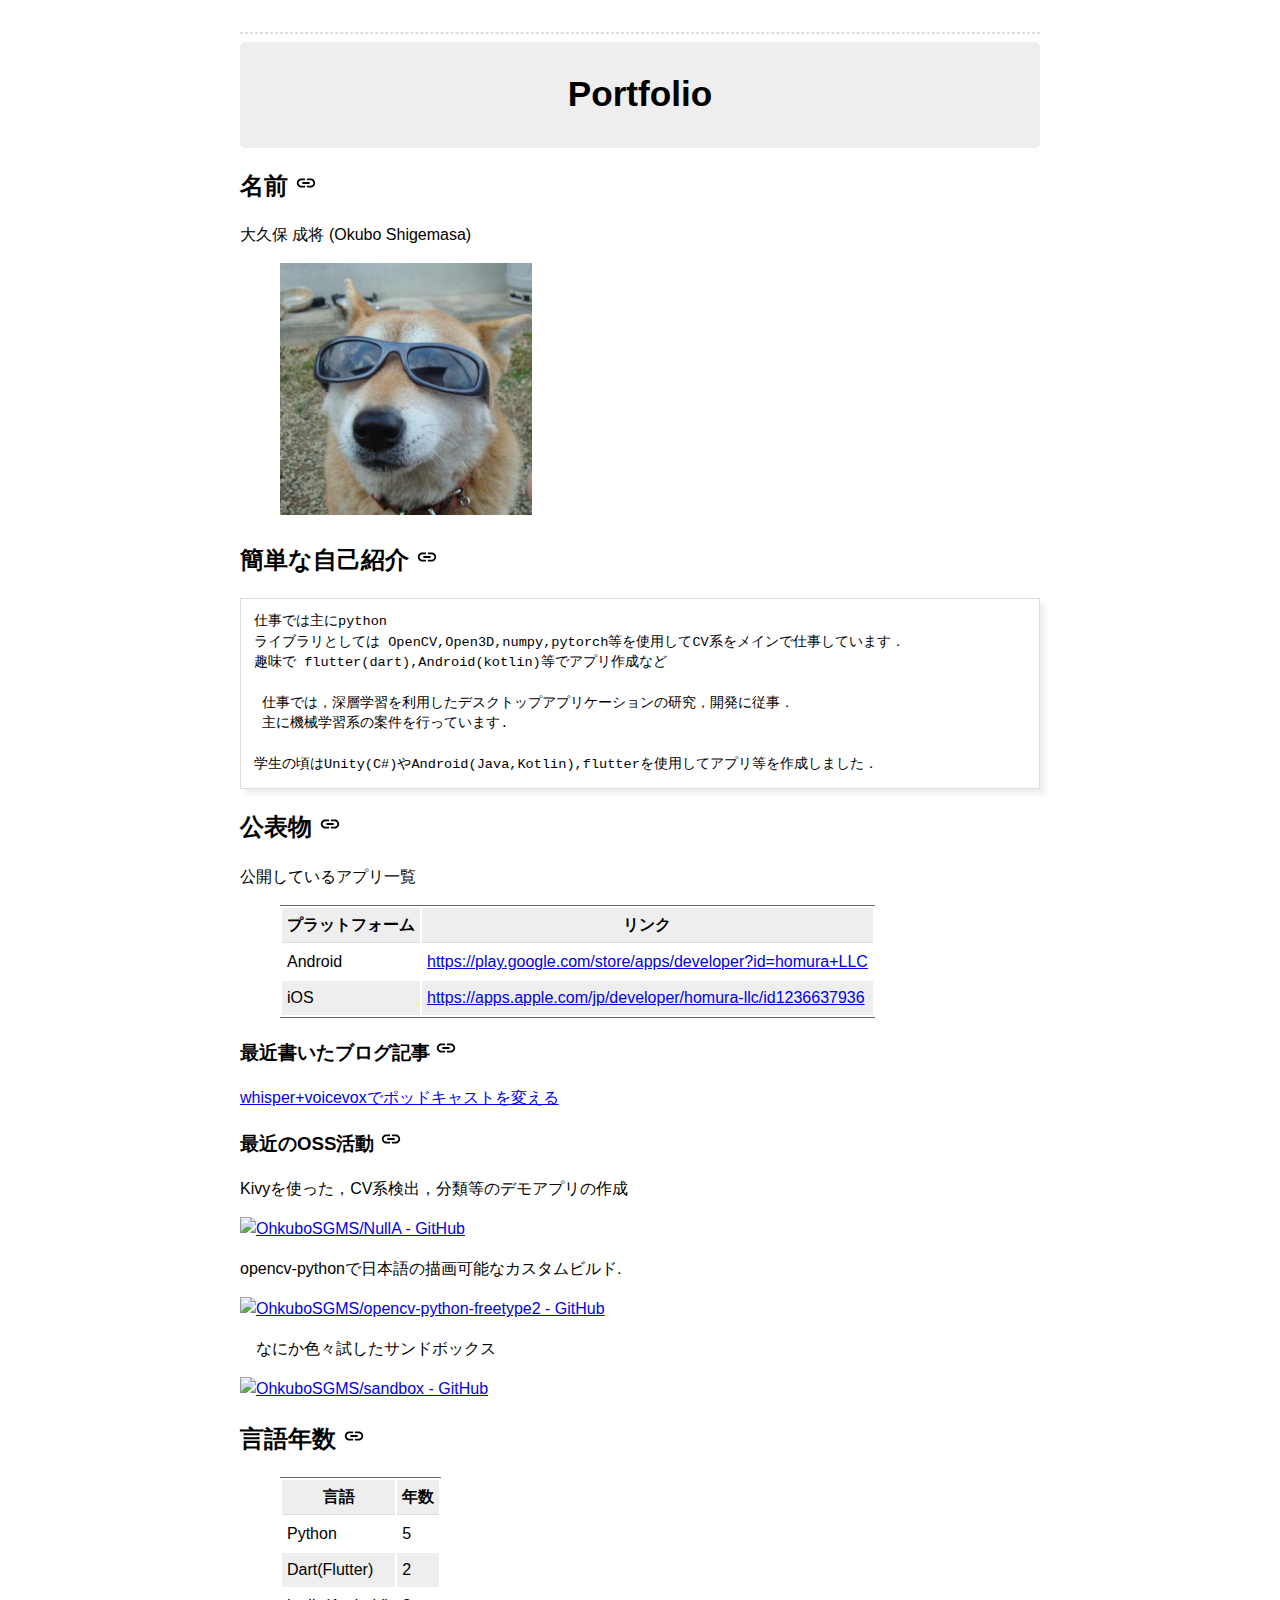
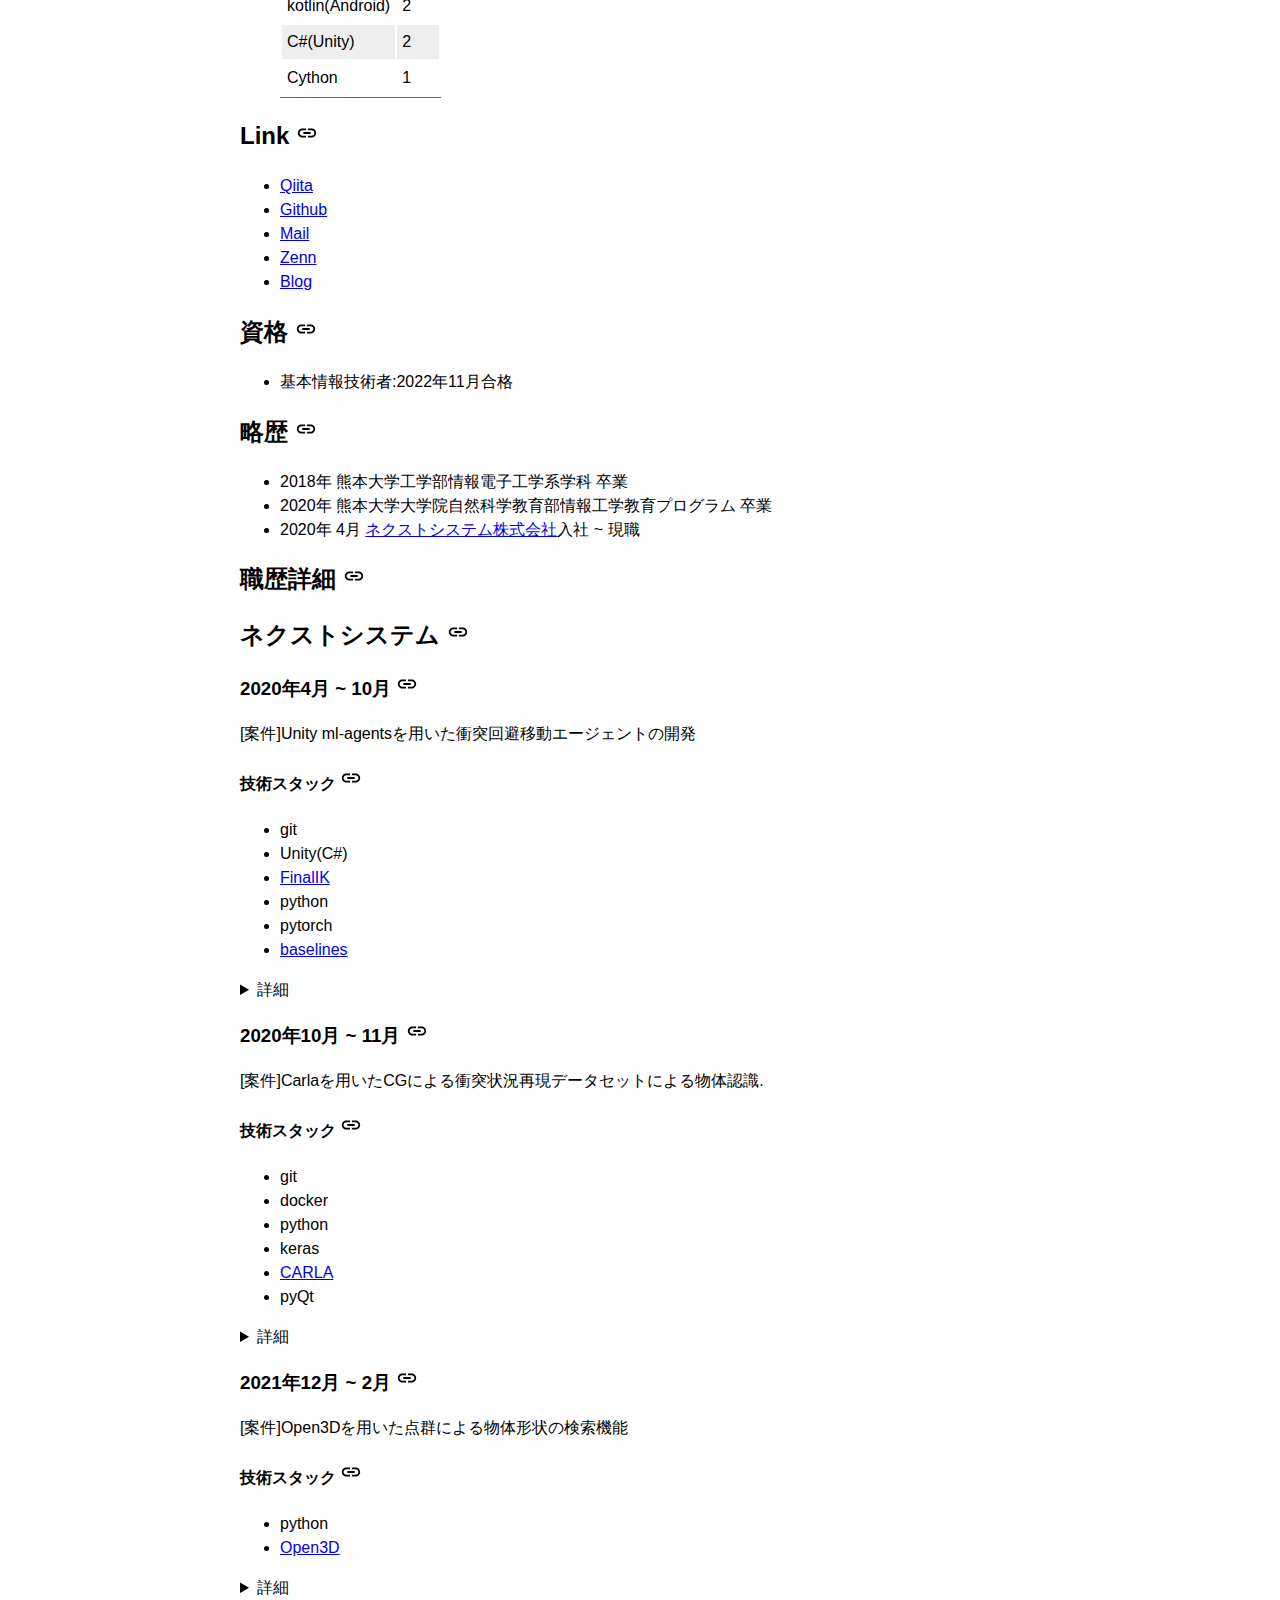
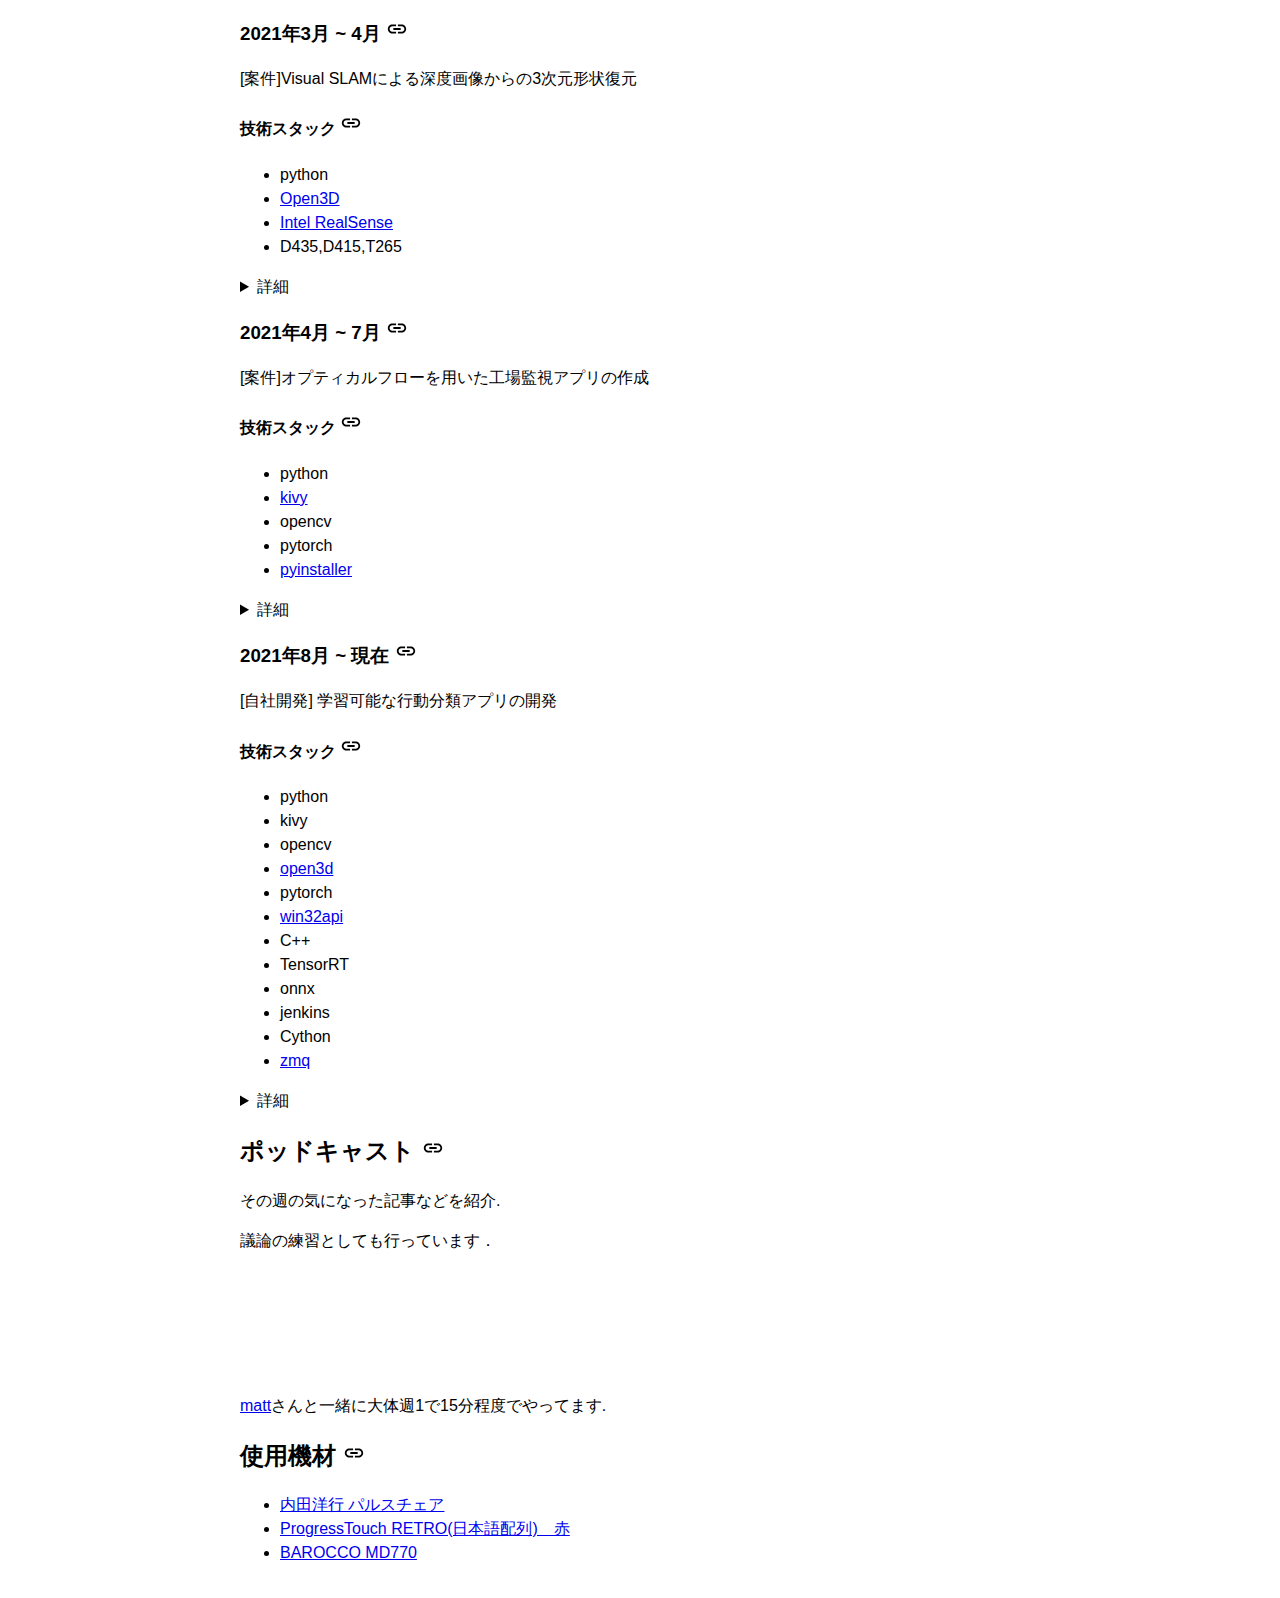
==== commit 85e3daf1: "update portfolio" ====
--- a/index.html
+++ b/index.html
@@ -75,11 +75,15 @@
 <td>5</td>
 </tr>
 <tr>
-<td>Dart</td>
-<td>2</td>
-</tr>
-<tr>
-<td>kotlin</td>
+<td>Dart(Flutter)</td>
+<td>2</td>
+</tr>
+<tr>
+<td>kotlin(Android)</td>
+<td>2</td>
+</tr>
+<tr>
+<td>C#(Unity)</td>
 <td>2</td>
 </tr>
 <tr>
@@ -94,6 +98,9 @@
 <li><a href="mailto:ginger.os777146th@gmail.com">Mail</a></li>
 <li><a href="https://zenn.dev/alt_shift_n">Zenn</a></li>
 <li><a href="https://ohkubosgms.hatenablog.com/">Blog</a></li>
+</ul>
+<h2 id="資格">資格 <a class="header-link" href="#%e8%b3%87%e6%a0%bc"><svg class="fill-current o-60 hover-accent-color-light" height="22px" viewBox="0 0 24 24" width="22px" xmlns="http://www.w3.org/2000/svg"><path d="M0 0h24v24H0z" fill="none"/><path d="M3.9 12c0-1.71 1.39-3.1 3.1-3.1h4V7H7c-2.76 0-5 2.24-5 5s2.24 5 5 5h4v-1.9H7c-1.71 0-3.1-1.39-3.1-3.1zM8 13h8v-2H8v2zm9-6h-4v1.9h4c1.71 0 3.1 1.39 3.1 3.1s-1.39 3.1-3.1 3.1h-4V17h4c2.76 0 5-2.24 5-5s-2.24-5-5-5z"/></svg></a></h2><ul>
+<li>基本情報技術者:2022年11月合格</li>
 </ul>
 <h2 id="略歴">略歴 <a class="header-link" href="#%e7%95%a5%e6%ad%b4"><svg class="fill-current o-60 hover-accent-color-light" height="22px" viewBox="0 0 24 24" width="22px" xmlns="http://www.w3.org/2000/svg"><path d="M0 0h24v24H0z" fill="none"/><path d="M3.9 12c0-1.71 1.39-3.1 3.1-3.1h4V7H7c-2.76 0-5 2.24-5 5s2.24 5 5 5h4v-1.9H7c-1.71 0-3.1-1.39-3.1-3.1zM8 13h8v-2H8v2zm9-6h-4v1.9h4c1.71 0 3.1 1.39 3.1 3.1s-1.39 3.1-3.1 3.1h-4V17h4c2.76 0 5-2.24 5-5s-2.24-5-5-5z"/></svg></a></h2><ul>
 <li>2018年 熊本大学工学部情報電子工学系学科 卒業</li>
@@ -329,15 +336,15 @@
 <li>python</li>
 <li>kivy</li>
 <li>opencv</li>
-<li>open3d</li>
+<li><a href="https://github.com/isl-org/Open3D">open3d</a></li>
 <li>pytorch</li>
-<li>win32api</li>
+<li><a href="https://github.com/mhammond/pywin32">win32api</a></li>
 <li>C++</li>
 <li>TensorRT</li>
 <li>onnx</li>
 <li>jenkins</li>
 <li>Cython</li>
-<li>zmq</li>
+<li><a href="https://zeromq.org/">zmq</a></li>
 </ul>
 <details>
   <summary>詳細</summary>
